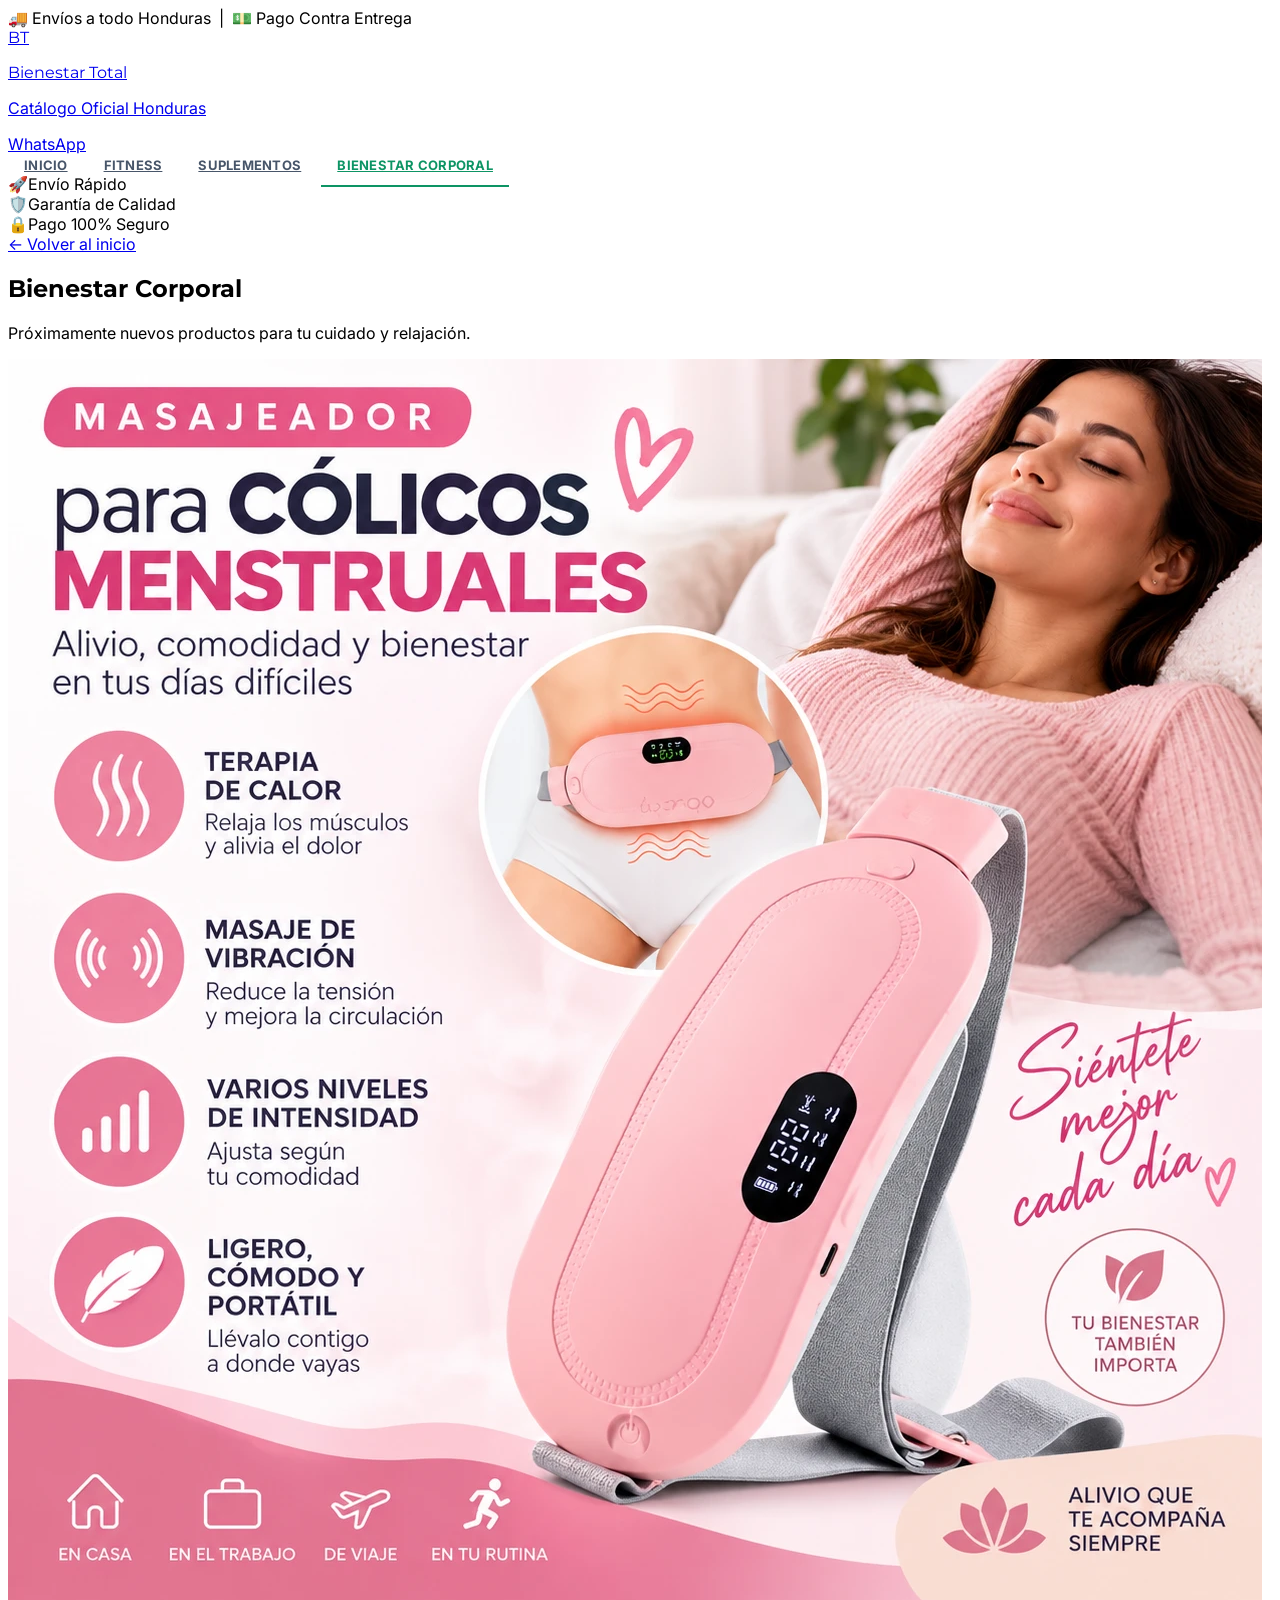
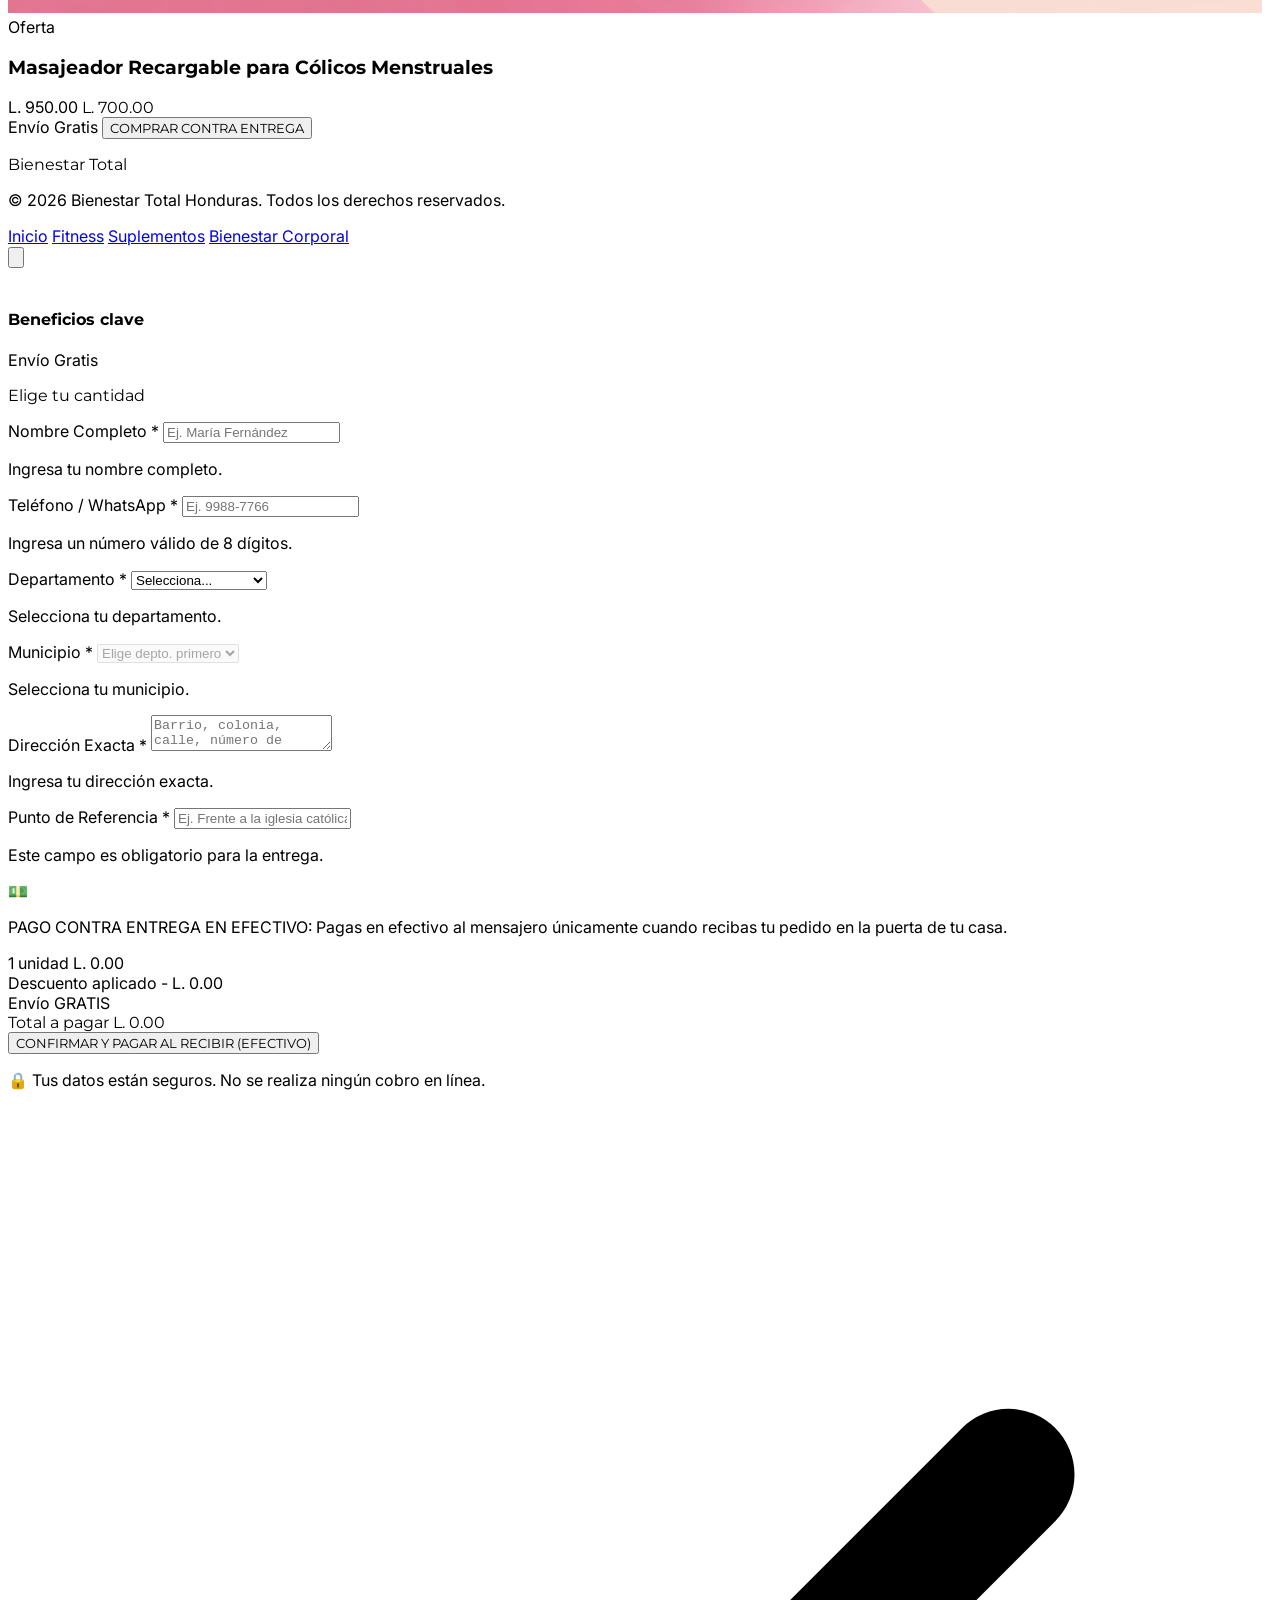
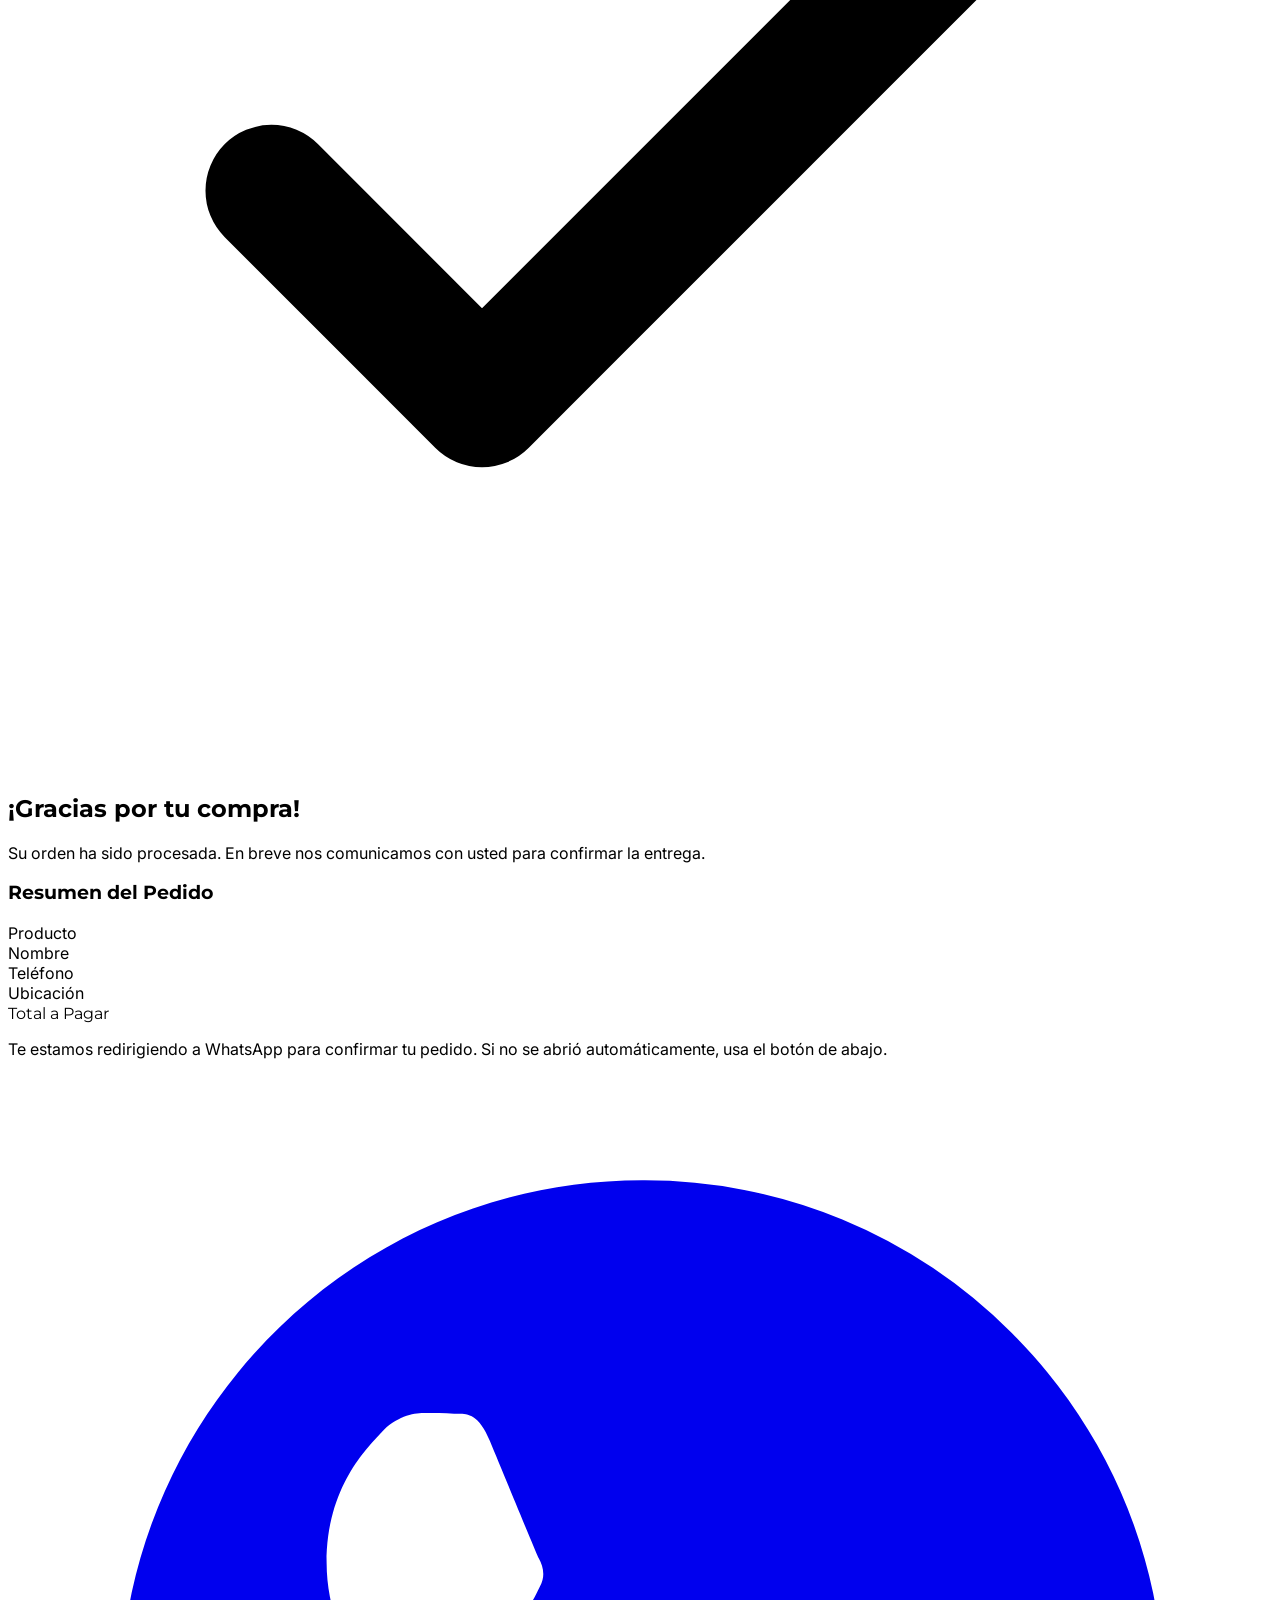
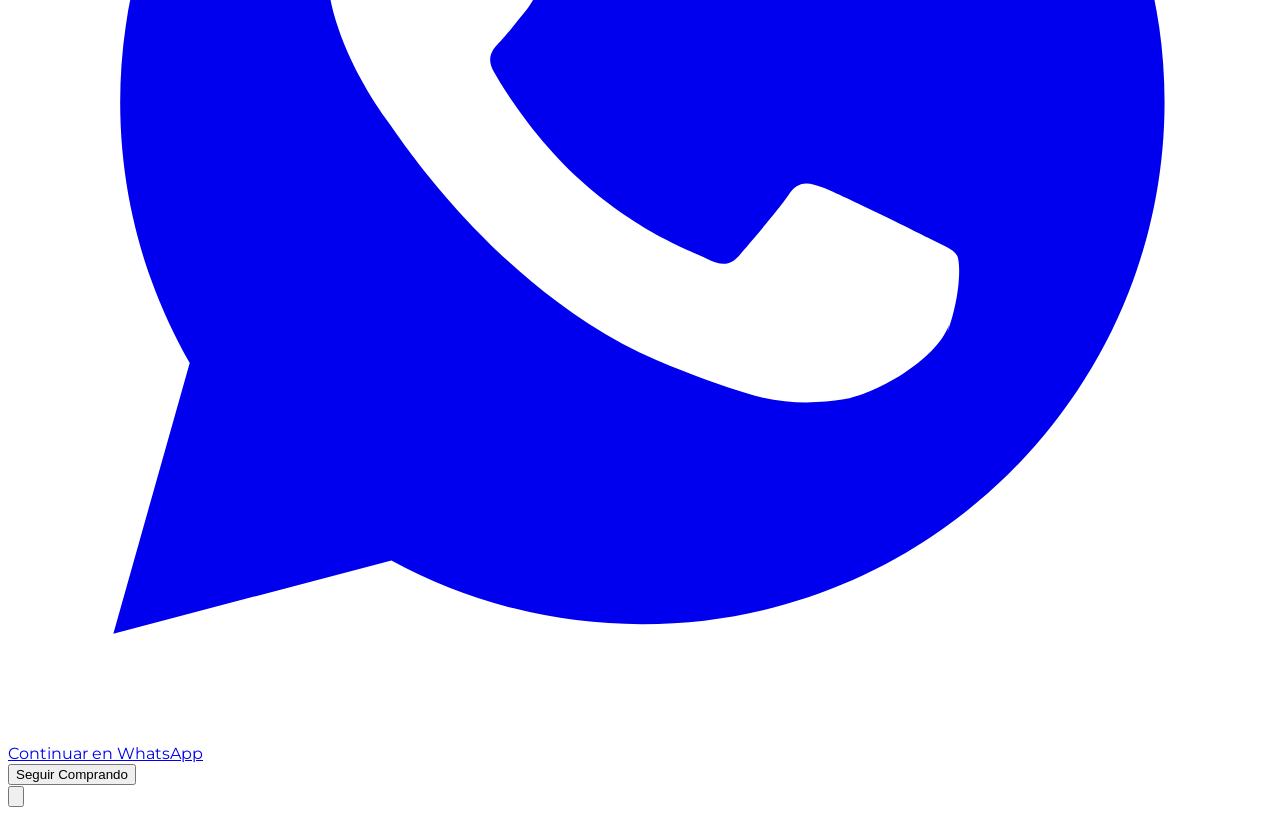
==== bienestar-corporal.html @ 332eb169 "Simplificar descuento por cantidad: quitar nivel de 3 unidades Ahora solo hay 2 niveles: 1 unidad a " ====
<!DOCTYPE html>
<html lang="es" class="scroll-smooth">
<head>
<meta charset="UTF-8">
<meta name="viewport" content="width=device-width, initial-scale=1.0">
<title>Bienestar Corporal — Bienestar Total | Pago Contra Entrega Honduras</title>
<meta name="description" content="Productos de bienestar corporal, próximamente disponibles con envío a todo Honduras y pago contra entrega.">

<link rel="preconnect" href="https://fonts.googleapis.com">
<link rel="preconnect" href="https://fonts.gstatic.com" crossorigin>
<link href="https://fonts.googleapis.com/css2?family=Inter:wght@400;500;600;700;800&family=Montserrat:wght@700;800;900&display=swap" rel="stylesheet">

<script src="https://cdn.tailwindcss.com"></script>
<script src="assets/tailwind-config.js"></script>
<link rel="stylesheet" href="assets/styles.css">
</head>
<body class="bg-slate-50 text-dark antialiased">

<!-- CINTA SUPERIOR PROMOCIONAL -->
<div class="bg-dark text-white text-center text-[11px] sm:text-sm font-semibold py-2 px-3 tracking-wide">
  🚚 Envíos a todo Honduras &nbsp;|&nbsp; 💵 Pago Contra Entrega
</div>

<!-- HEADER -->
<header class="sticky top-0 z-30 bg-white/95 backdrop-blur border-b border-slate-200 shadow-sm">
  <div class="max-w-7xl mx-auto px-4 sm:px-6 py-3 flex items-center justify-between gap-3">
    <a href="/" class="flex items-center gap-2.5">
      <div class="w-11 h-11 rounded-xl bg-primary flex items-center justify-center text-white font-heading font-black text-lg shrink-0">
        BT
      </div>
      <div class="leading-tight">
        <p class="font-heading font-extrabold text-lg sm:text-xl text-dark">Bienestar Total</p>
        <p class="text-[10px] sm:text-xs text-primary font-semibold uppercase tracking-widest">Catálogo Oficial Honduras</p>
      </div>
    </a>
    <a href="https://wa.me/50487353593?text=Hola%2C%20quiero%20informaci%C3%B3n%20de%20sus%20productos" target="_blank" rel="noopener"
      class="hidden sm:inline-flex items-center gap-2 bg-primary hover:bg-primary-dark text-white font-bold text-sm px-5 py-2.5 rounded-full transition-colors">
      WhatsApp
    </a>
  </div>

  <!-- BARRA DE CATEGORIAS -->
  <nav class="border-t border-slate-100 bg-white">
    <div class="max-w-7xl mx-auto px-2 sm:px-6 flex items-center justify-center gap-1 overflow-x-auto">
      <a href="/" class="category-nav-link">Inicio</a>
      <a href="/fitness" class="category-nav-link">Fitness</a>
      <a href="/suplementos" class="category-nav-link">Suplementos</a>
      <a href="/bienestar-corporal" class="category-nav-link active">Bienestar Corporal</a>
    </div>
  </nav>

  <!-- BARRA DE CONFIANZA -->
  <div class="border-t border-slate-100 bg-slate-50">
    <div class="max-w-7xl mx-auto px-4 sm:px-6 py-2.5 grid grid-cols-3 gap-2 text-center">
      <div class="flex flex-col sm:flex-row items-center justify-center gap-1 sm:gap-2 text-[10px] sm:text-xs font-semibold text-slate-600">
        <span class="text-base">🚀</span><span>Envío Rápido</span>
      </div>
      <div class="flex flex-col sm:flex-row items-center justify-center gap-1 sm:gap-2 text-[10px] sm:text-xs font-semibold text-slate-600 border-x border-slate-200">
        <span class="text-base">🛡️</span><span>Garantía de Calidad</span>
      </div>
      <div class="flex flex-col sm:flex-row items-center justify-center gap-1 sm:gap-2 text-[10px] sm:text-xs font-semibold text-slate-600">
        <span class="text-base">🔒</span><span>Pago 100% Seguro</span>
      </div>
    </div>
  </div>
</header>

<main>
  <!-- ENCABEZADO DE CATEGORIA -->
  <section class="bg-gradient-to-b from-primary/10 to-slate-50 px-4 sm:px-6 py-10 sm:py-14 text-center">
    <a href="/" class="inline-flex items-center gap-1 text-xs font-semibold text-slate-500 hover:text-primary mb-4">← Volver al inicio</a>
    <h1 class="font-heading font-black text-2xl sm:text-4xl text-dark mb-3 leading-tight uppercase tracking-wide">Bienestar Corporal</h1>
    <p class="text-slate-600 text-sm sm:text-base max-w-xl mx-auto">
      Próximamente nuevos productos para tu cuidado y relajación.
    </p>
  </section>

  <!-- CATALOGO -->
  <section class="max-w-7xl mx-auto px-4 sm:px-6 py-10 sm:py-14">
    <div id="product-grid" class="grid grid-cols-1 sm:grid-cols-2 lg:grid-cols-4 gap-5 sm:gap-6"></div>
  </section>
</main>

<!-- FOOTER -->
<footer class="bg-dark text-slate-300 py-10 px-4 sm:px-6">
  <div class="max-w-7xl mx-auto flex flex-col items-center gap-6 text-center">
    <div>
      <p class="font-heading font-extrabold text-white text-lg mb-1">Bienestar Total</p>
      <p class="text-xs text-slate-400">© 2026 Bienestar Total Honduras. Todos los derechos reservados.</p>
    </div>
    <nav class="flex flex-wrap items-center justify-center gap-x-6 gap-y-2 text-xs font-semibold uppercase tracking-wide">
      <a href="/" class="hover:text-white transition-colors">Inicio</a>
      <a href="/fitness" class="hover:text-white transition-colors">Fitness</a>
      <a href="/suplementos" class="hover:text-white transition-colors">Suplementos</a>
      <a href="/bienestar-corporal" class="hover:text-white transition-colors">Bienestar Corporal</a>
    </nav>
  </div>
</footer>

<!-- ===================== MODAL DE COMPRA ===================== -->
<div id="modal-overlay" class="modal-overlay hidden fixed inset-0 z-50 bg-black/60 backdrop-blur-sm opacity-0 flex items-start sm:items-center justify-center p-0 sm:p-4 overflow-y-auto">
  <div id="modal-panel" class="modal-panel opacity-0 translate-y-6 sm:scale-95 bg-white w-full sm:max-w-3xl sm:rounded-2xl shadow-2xl relative my-0 sm:my-8 max-h-none sm:max-h-[92vh] flex flex-col overflow-hidden">

    <!-- close -->
    <button id="modal-close-btn" class="absolute top-3 right-3 z-10 w-9 h-9 rounded-full bg-white/90 shadow flex items-center justify-center text-slate-500 hover:text-dark hover:bg-slate-100">
      <svg xmlns="http://www.w3.org/2000/svg" class="w-5 h-5" fill="none" viewBox="0 0 24 24" stroke="currentColor" stroke-width="2.5"><path stroke-linecap="round" stroke-linejoin="round" d="M6 18L18 6M6 6l12 12" /></svg>
    </button>

    <div class="overflow-y-auto">

      <!-- ============ VISTA: FORMULARIO DE COMPRA ============ -->
      <div id="view-purchase">
        <div class="grid grid-cols-1 md:grid-cols-2">
          <!-- Galeria -->
          <div class="bg-slate-100 p-5 sm:p-6">
            <div class="relative rounded-xl overflow-hidden bg-white aspect-square mb-3">
              <img id="modal-main-img" src="" alt="" class="w-full h-full object-cover cursor-zoom-in" onclick="openLightbox(currentProduct.imagen, currentProduct.title)">
              <span id="modal-badge" class="absolute top-3 left-3 bg-accent text-white text-[11px] font-bold px-3 py-1 rounded-full uppercase tracking-wide"></span>
            </div>
            <!-- Beneficios -->
            <div class="mt-5">
              <h4 class="font-heading font-bold text-sm text-dark mb-2">Beneficios clave</h4>
              <ul id="modal-benefits" class="space-y-2"></ul>
            </div>
          </div>

          <!-- Formulario -->
          <div class="p-5 sm:p-6">
            <h2 id="modal-title" class="font-heading font-extrabold text-xl text-dark mb-1"></h2>
            <p id="modal-description" class="text-slate-500 text-sm mb-3"></p>
            <div class="flex items-baseline gap-2 mb-4">
              <span id="modal-original-price" class="text-slate-400 line-through text-sm"></span>
              <span id="modal-unit-price" class="text-primary font-heading font-extrabold text-2xl"></span>
              <span class="bg-primary/10 text-primary text-[10px] font-bold px-2 py-0.5 rounded-full uppercase">Envío Gratis</span>
            </div>

            <!-- Selector de cantidad -->
            <p class="font-heading font-bold text-sm text-dark mb-2">Elige tu cantidad</p>
            <div id="qty-selector" class="grid grid-cols-2 gap-2 mb-6"></div>

            <form id="order-form" novalidate class="space-y-4">
              <div>
                <label class="block text-xs font-bold text-slate-600 mb-1">Nombre Completo *</label>
                <input required type="text" id="field-name" placeholder="Ej. María Fernández"
                  class="w-full border border-slate-300 rounded-lg px-3 py-2.5 text-sm focus:outline-none focus:ring-2 focus:ring-primary/40 focus:border-primary">
                <p class="error-msg hidden text-[11px] text-red-500 mt-1">Ingresa tu nombre completo.</p>
              </div>

              <div>
                <label class="block text-xs font-bold text-slate-600 mb-1">Teléfono / WhatsApp *</label>
                <input required type="tel" id="field-phone" placeholder="Ej. 9988-7766" maxlength="9"
                  class="w-full border border-slate-300 rounded-lg px-3 py-2.5 text-sm focus:outline-none focus:ring-2 focus:ring-primary/40 focus:border-primary">
                <p id="phone-error" class="error-msg hidden text-[11px] text-red-500 mt-1">Ingresa un número válido de 8 dígitos.</p>
              </div>

              <div class="grid grid-cols-2 gap-3">
                <div>
                  <label class="block text-xs font-bold text-slate-600 mb-1">Departamento *</label>
                  <select required id="field-department" class="w-full border border-slate-300 rounded-lg px-3 py-2.5 text-sm bg-white focus:outline-none focus:ring-2 focus:ring-primary/40 focus:border-primary">
                    <option value="" disabled selected>Selecciona...</option>
                  </select>
                  <p class="error-msg hidden text-[11px] text-red-500 mt-1">Selecciona tu departamento.</p>
                </div>
                <div>
                  <label class="block text-xs font-bold text-slate-600 mb-1">Municipio *</label>
                  <select required id="field-municipality" disabled class="w-full border border-slate-300 rounded-lg px-3 py-2.5 text-sm bg-white disabled:bg-slate-100 focus:outline-none focus:ring-2 focus:ring-primary/40 focus:border-primary">
                    <option value="" disabled selected>Elige depto. primero</option>
                  </select>
                  <p class="error-msg hidden text-[11px] text-red-500 mt-1">Selecciona tu municipio.</p>
                </div>
              </div>

              <div>
                <label class="block text-xs font-bold text-slate-600 mb-1">Dirección Exacta *</label>
                <textarea required id="field-address" rows="2" placeholder="Barrio, colonia, calle, número de casa..."
                  class="w-full border border-slate-300 rounded-lg px-3 py-2.5 text-sm focus:outline-none focus:ring-2 focus:ring-primary/40 focus:border-primary resize-none"></textarea>
                <p class="error-msg hidden text-[11px] text-red-500 mt-1">Ingresa tu dirección exacta.</p>
              </div>

              <div>
                <label class="block text-xs font-bold text-slate-600 mb-1">Punto de Referencia *</label>
                <input required type="text" id="field-reference" placeholder="Ej. Frente a la iglesia católica, casa color celeste"
                  class="w-full border border-slate-300 rounded-lg px-3 py-2.5 text-sm focus:outline-none focus:ring-2 focus:ring-primary/40 focus:border-primary">
                <p class="error-msg hidden text-[11px] text-red-500 mt-1">Este campo es obligatorio para la entrega.</p>
              </div>

              <!-- Aviso destacado: Pago Contra Entrega en Efectivo -->
              <div class="bg-primary/10 border-2 border-primary rounded-xl p-4 flex items-start gap-3">
                <span class="text-2xl leading-none">💵</span>
                <p class="text-sm font-bold text-primary-dark leading-snug">
                  PAGO CONTRA ENTREGA EN EFECTIVO: Pagas en efectivo al mensajero únicamente cuando recibas tu pedido en la puerta de tu casa.
                </p>
              </div>

              <!-- Resumen de la orden -->
              <div class="bg-slate-50 border border-slate-200 rounded-xl p-4 space-y-1.5 text-sm">
                <div class="flex justify-between text-slate-600">
                  <span id="summary-qty-label">1 unidad</span>
                  <span id="summary-unit-total">L. 0.00</span>
                </div>
                <div id="summary-discount-row" class="hidden flex justify-between text-primary font-semibold">
                  <span>Descuento aplicado</span>
                  <span id="summary-discount">- L. 0.00</span>
                </div>
                <div class="flex justify-between text-slate-600">
                  <span>Envío</span>
                  <span class="text-primary font-bold">GRATIS</span>
                </div>
                <div class="flex justify-between font-heading font-extrabold text-base text-dark pt-2 border-t border-slate-200">
                  <span>Total a pagar</span>
                  <span id="summary-total" class="text-primary">L. 0.00</span>
                </div>
              </div>

              <button type="submit" id="submit-order-btn" class="pulse-cta w-full bg-accent hover:bg-orange-600 text-white font-heading font-extrabold text-sm sm:text-base py-4 rounded-xl transition-colors shadow-lg shadow-accent/30 flex items-center justify-center gap-2">
                <span>CONFIRMAR Y PAGAR AL RECIBIR (EFECTIVO)</span>
              </button>
              <p class="text-center text-[11px] text-slate-400">🔒 Tus datos están seguros. No se realiza ningún cobro en línea.</p>
            </form>
          </div>
        </div>
      </div>

      <!-- ============ VISTA: CONFIRMACION / EXITO ============ -->
      <div id="view-success" class="hidden p-6 sm:p-10 text-center">
        <div class="w-20 h-20 rounded-full bg-primary/10 text-primary flex items-center justify-center mx-auto mb-5">
          <svg xmlns="http://www.w3.org/2000/svg" class="w-11 h-11" fill="none" viewBox="0 0 24 24" stroke="currentColor" stroke-width="2.5"><path stroke-linecap="round" stroke-linejoin="round" d="M5 13l4 4L19 7" /></svg>
        </div>
        <h2 class="font-heading font-extrabold text-2xl sm:text-3xl text-dark mb-2">¡Gracias por tu compra!</h2>
        <p class="text-slate-600 text-sm sm:text-base max-w-md mx-auto mb-6">
          Su orden ha sido procesada. En breve nos comunicamos con usted para confirmar la entrega.
        </p>

        <div class="bg-slate-50 border border-slate-200 rounded-2xl p-5 sm:p-6 max-w-sm mx-auto text-left space-y-3">
          <h3 class="font-heading font-bold text-sm text-dark uppercase tracking-wide mb-1">Resumen del Pedido</h3>
          <div class="flex justify-between text-sm">
            <span class="text-slate-500">Producto</span>
            <span id="success-product" class="font-semibold text-dark text-right"></span>
          </div>
          <div class="flex justify-between text-sm">
            <span class="text-slate-500">Nombre</span>
            <span id="success-name" class="font-semibold text-dark text-right"></span>
          </div>
          <div class="flex justify-between text-sm">
            <span class="text-slate-500">Teléfono</span>
            <span id="success-phone" class="font-semibold text-dark text-right"></span>
          </div>
          <div class="flex justify-between text-sm">
            <span class="text-slate-500">Ubicación</span>
            <span id="success-location" class="font-semibold text-dark text-right"></span>
          </div>
          <div class="flex justify-between text-base pt-2 border-t border-slate-200">
            <span class="font-heading font-bold text-dark">Total a Pagar</span>
            <span id="success-total" class="font-heading font-extrabold text-primary"></span>
          </div>
        </div>

        <p class="text-slate-500 text-xs mt-5">Te estamos redirigiendo a WhatsApp para confirmar tu pedido. Si no se abrió automáticamente, usa el botón de abajo.</p>

        <a id="whatsapp-redirect-link" href="#" target="_blank" rel="noopener"
           class="mt-3 inline-flex items-center justify-center gap-2 bg-[#25D366] hover:bg-[#1ebe5a] text-white font-heading font-bold text-sm px-8 py-3 rounded-full transition-colors">
          <svg xmlns="http://www.w3.org/2000/svg" viewBox="0 0 24 24" class="w-5 h-5" fill="currentColor"><path d="M12.04 2C6.58 2 2.13 6.45 2.13 11.91c0 1.75.46 3.45 1.32 4.95L2 22l5.28-1.39a9.9 9.9 0 0 0 4.76 1.21h.01c5.46 0 9.91-4.45 9.91-9.91 0-2.65-1.03-5.14-2.9-7.01A9.82 9.82 0 0 0 12.04 2zm5.83 14.13c-.25.7-1.45 1.34-2 1.42-.51.08-1.15.11-1.86-.12-.43-.13-.98-.32-1.69-.62-2.97-1.28-4.91-4.27-5.06-4.47-.15-.2-1.21-1.61-1.21-3.07 0-1.46.77-2.18 1.04-2.48.27-.3.6-.37.8-.37.2 0 .4 0 .58.01.19.01.44-.07.68.52.25.6.86 2.08.93 2.23.08.15.13.33.02.53-.1.2-.15.32-.3.5-.15.18-.31.4-.44.53-.15.15-.3.31-.13.6.17.3.77 1.27 1.65 2.06 1.14 1.02 2.1 1.33 2.39 1.48.29.15.46.13.63-.08.17-.2.72-.84.92-1.13.19-.29.39-.24.65-.14.27.1 1.7.8 1.99.95.29.15.49.22.56.34.07.13.07.75-.18 1.45z"/></svg>
          <span>Continuar en WhatsApp</span>
        </a>
        <br>

        <button id="success-close-btn" class="mt-3 text-slate-500 hover:text-dark font-semibold text-sm px-8 py-2 rounded-full transition-colors underline">
          Seguir Comprando
        </button>
      </div>

    </div>
  </div>
</div>

<!-- ===================== LIGHTBOX: IMAGEN AMPLIADA ===================== -->
<div id="lightbox-overlay" class="lightbox-overlay hidden fixed inset-0 z-[60] bg-black/90 opacity-0 flex items-center justify-center p-4 sm:p-8" onclick="closeLightbox()">
  <button id="lightbox-close-btn" class="absolute top-4 right-4 z-10 w-10 h-10 rounded-full bg-white/10 hover:bg-white/20 flex items-center justify-center text-white" onclick="closeLightbox()">
    <svg xmlns="http://www.w3.org/2000/svg" class="w-6 h-6" fill="none" viewBox="0 0 24 24" stroke="currentColor" stroke-width="2.5"><path stroke-linecap="round" stroke-linejoin="round" d="M6 18L18 6M6 6l12 12" /></svg>
  </button>
  <img id="lightbox-img" src="" alt="" class="max-w-full max-h-full object-contain rounded-lg" onclick="event.stopPropagation()">
</div>

<script src="assets/products.js"></script>
<script src="assets/catalog.js"></script>
<script>
  initCatalogPage("BIENESTAR CORPORAL");
</script>
</body>
</html>
---- assets/styles.css ----
body { font-family: 'Inter', sans-serif; }
.font-heading { font-family: 'Montserrat', sans-serif; }
::-webkit-scrollbar { width: 8px; }
::-webkit-scrollbar-track { background: #f1f5f9; }
::-webkit-scrollbar-thumb { background: #cbd5e1; border-radius: 4px; }

.modal-overlay, .lightbox-overlay {
  transition: opacity .25s ease;
}
.modal-panel {
  transition: transform .3s cubic-bezier(0.34, 1.56, 0.64, 1), opacity .25s ease;
}
.qty-card.selected {
  border-color: #0d9464;
  background-color: #ecfdf5;
  box-shadow: 0 0 0 2px #0d9464;
}
.card-hover { transition: all .3s ease; }
.card-hover:hover { transform: translateY(-6px); box-shadow: 0 20px 40px -10px rgba(0,0,0,.15); }

.pulse-cta {
  animation: pulseCta 2.2s infinite;
}
@keyframes pulseCta {
  0%, 100% { box-shadow: 0 0 0 0 rgba(249,115,22,.5); }
  50% { box-shadow: 0 0 0 10px rgba(249,115,22,0); }
}

input:invalid.touched, select:invalid.touched {
  border-color: #ef4444;
}

.category-nav-link {
  padding: 0.75rem 1rem;
  font-size: 0.8125rem;
  font-weight: 700;
  text-transform: uppercase;
  letter-spacing: 0.02em;
  color: #475569;
  border-bottom: 2px solid transparent;
  white-space: nowrap;
  transition: color .2s ease, border-color .2s ease;
}
.category-nav-link:hover {
  color: #0d9464;
}
.category-nav-link.active {
  color: #0d9464;
  border-bottom-color: #0d9464;
}
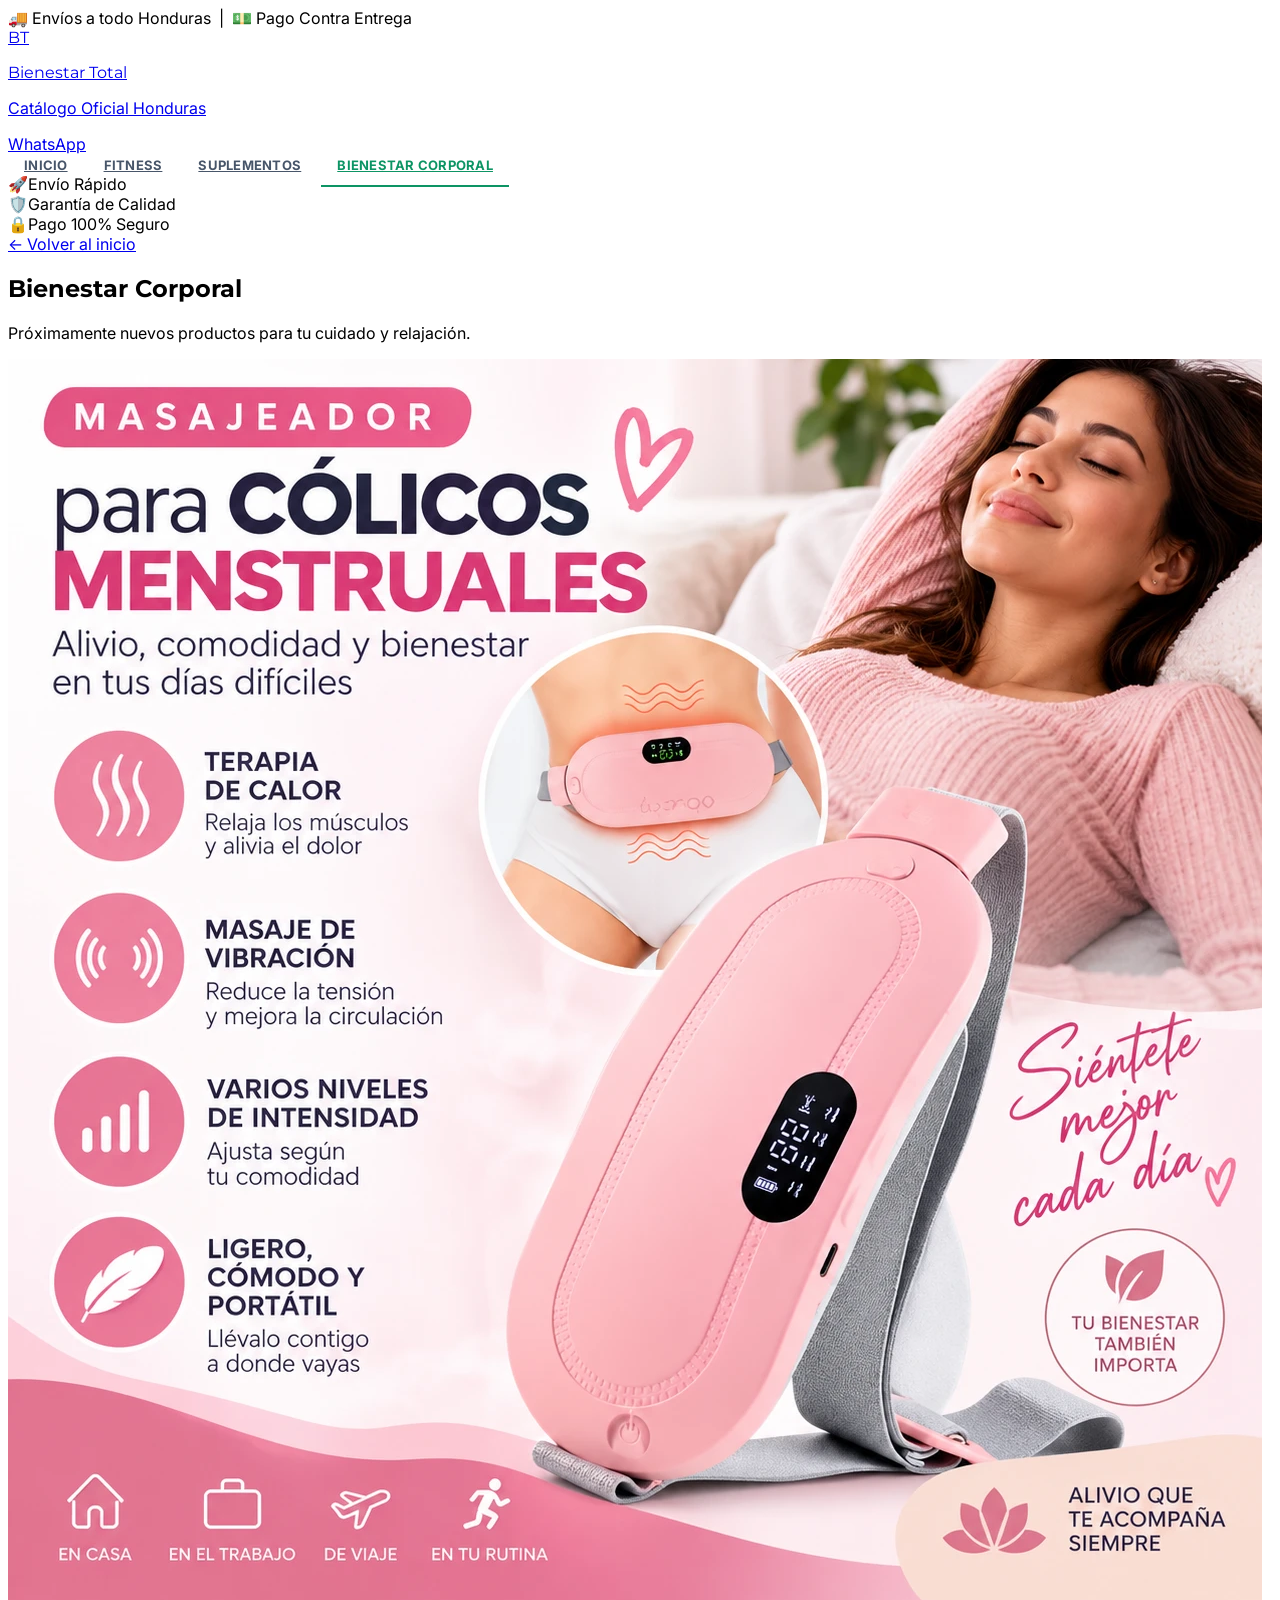
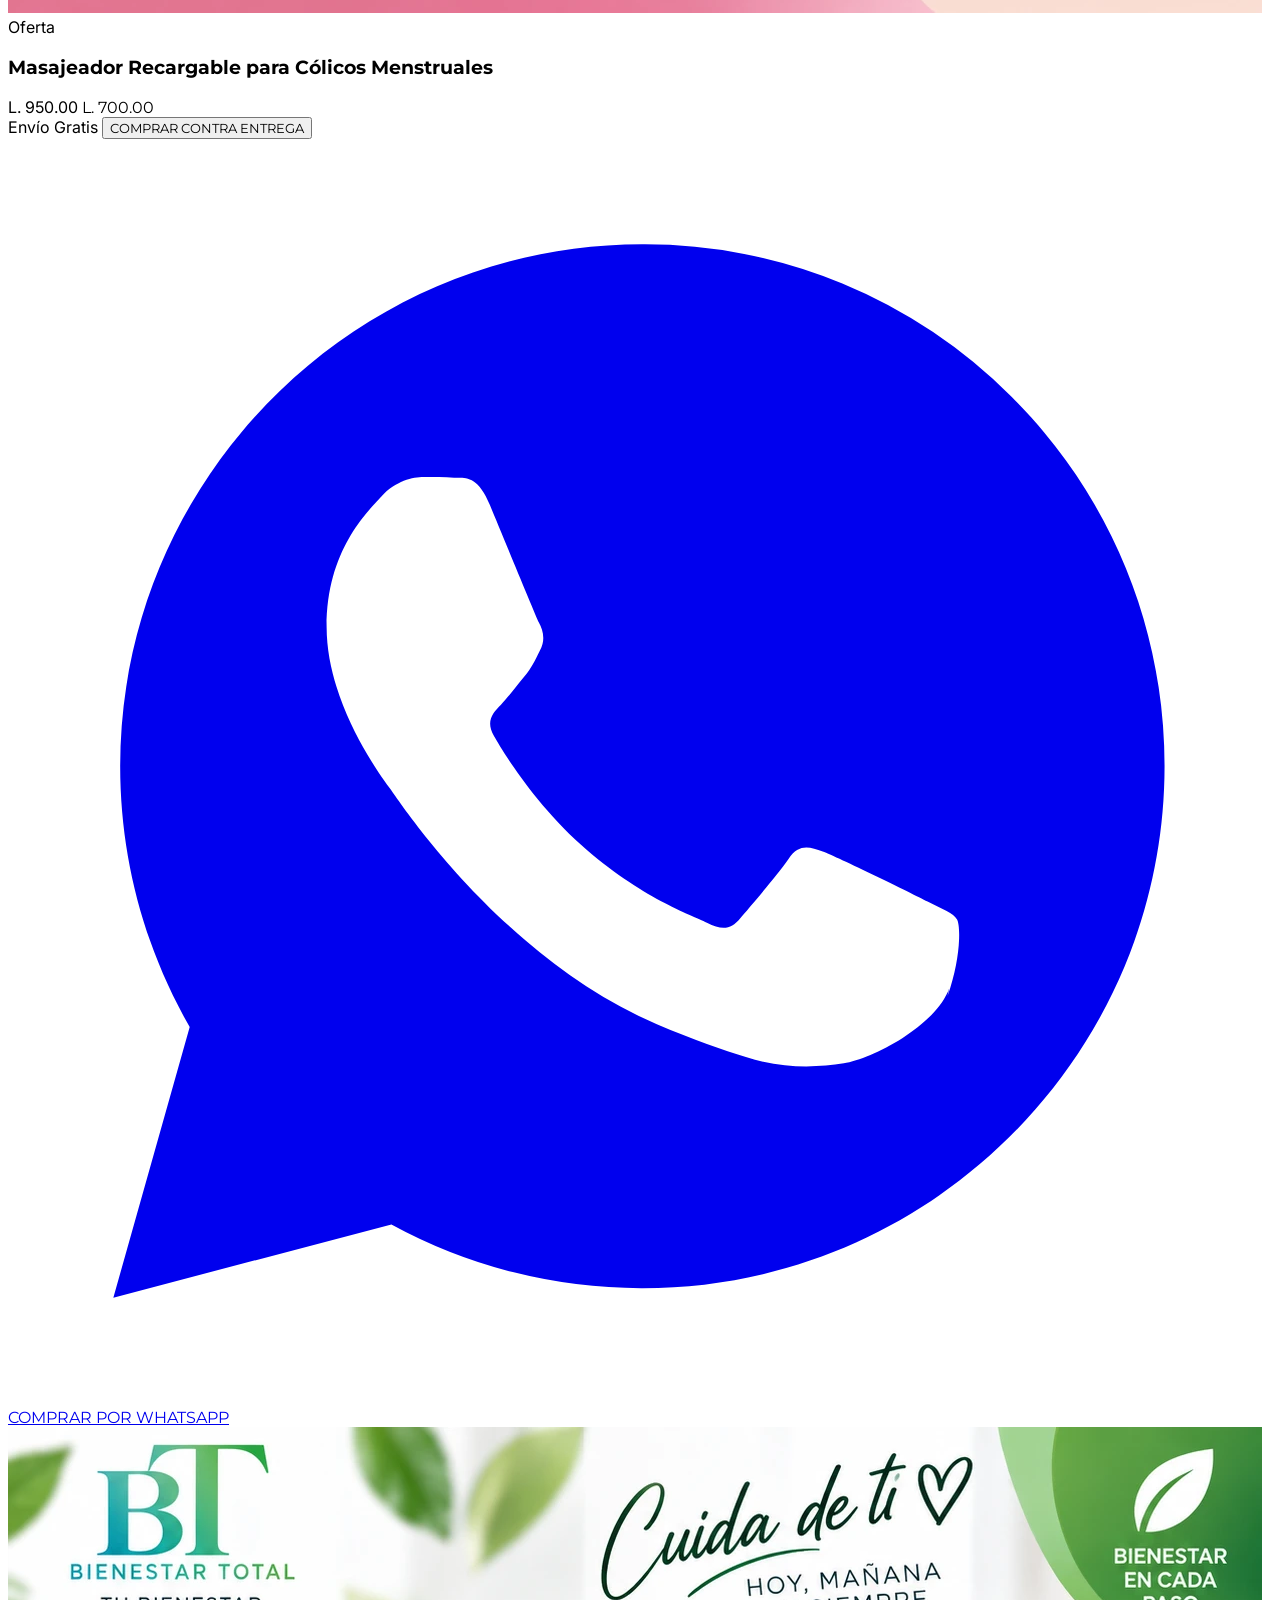
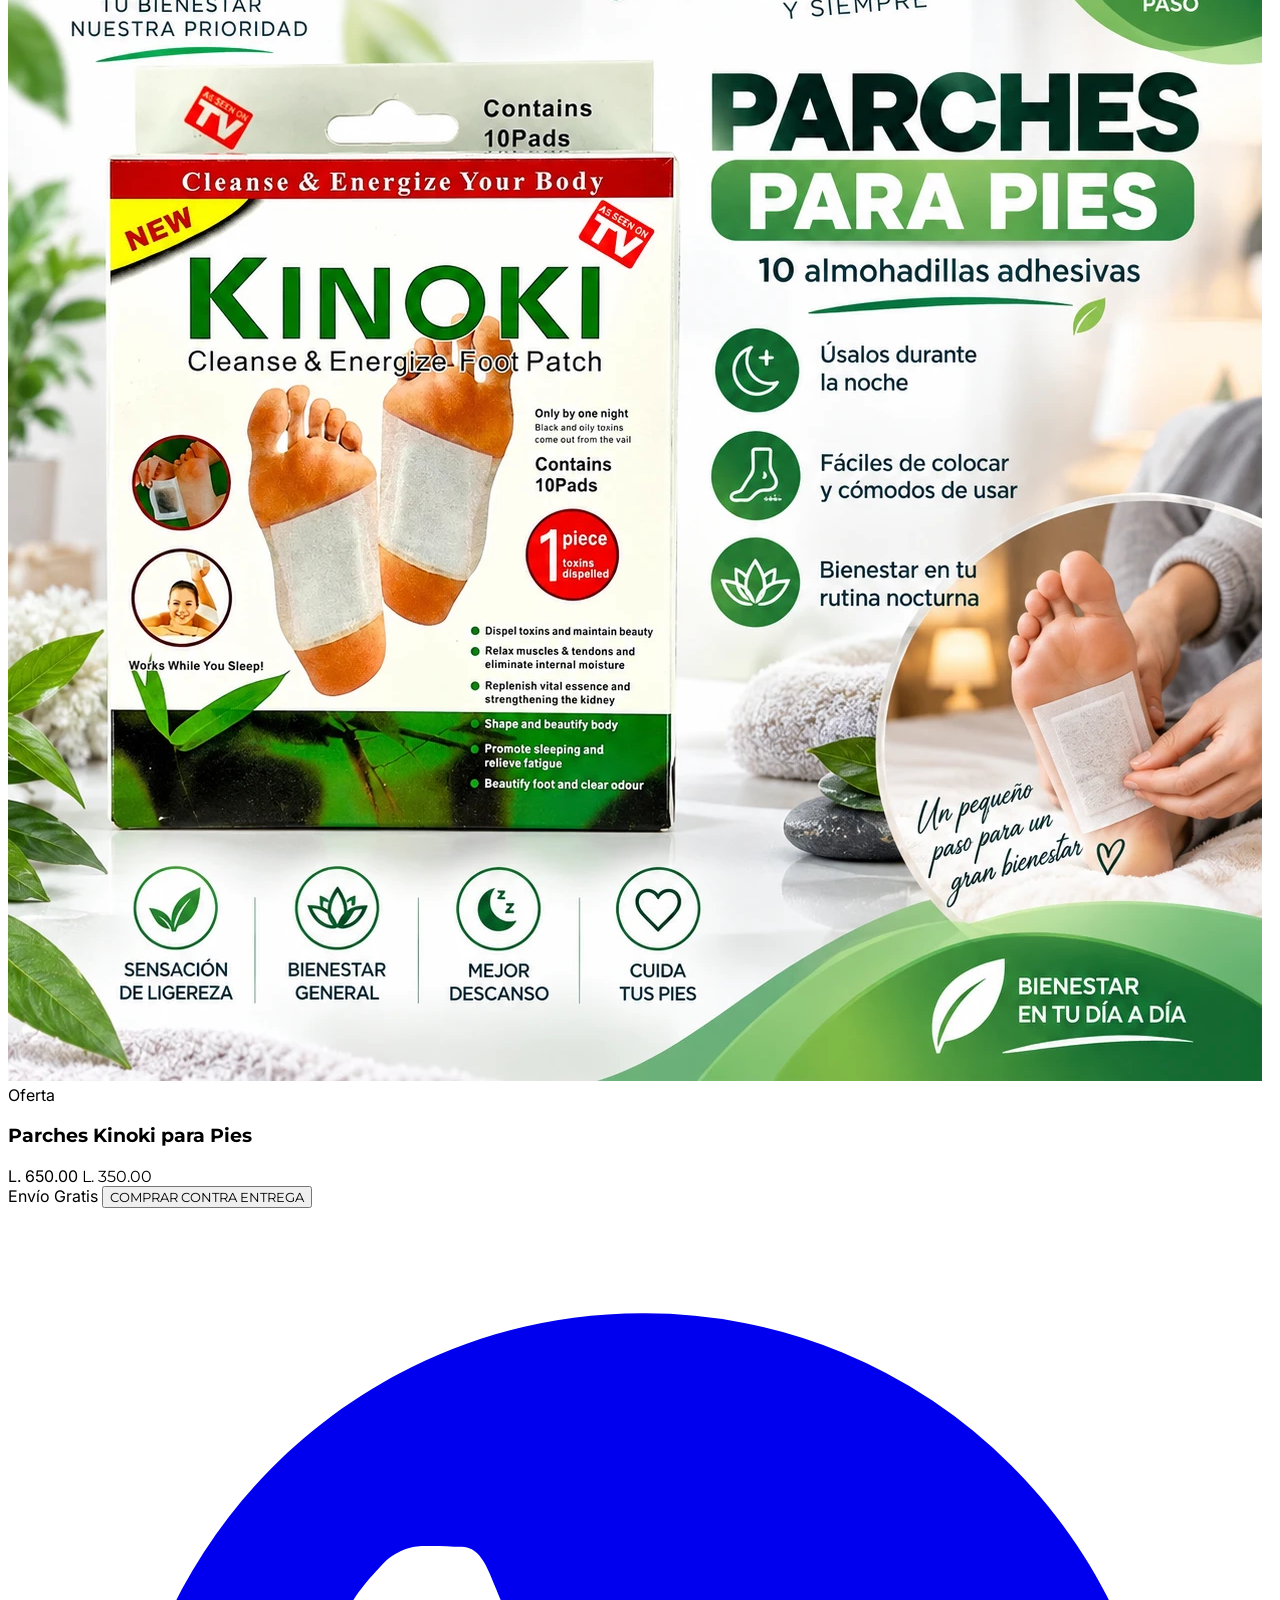
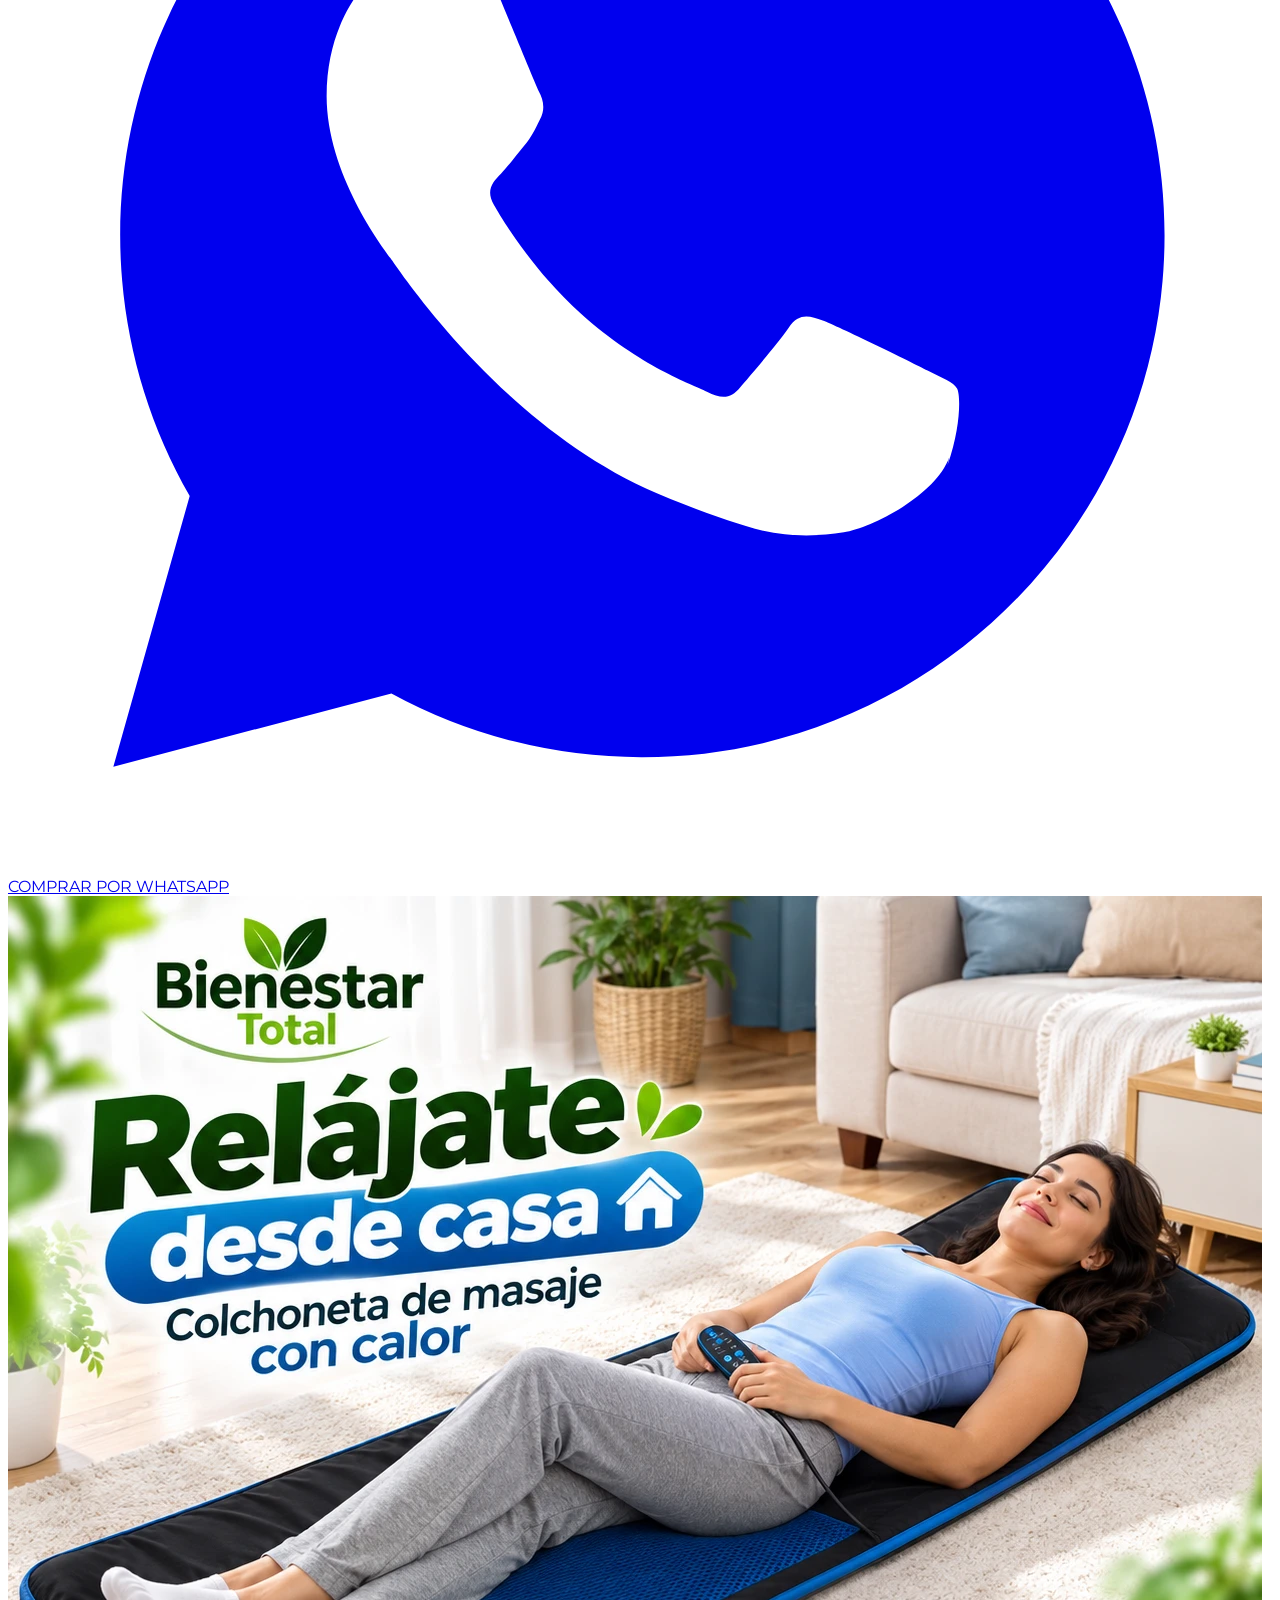
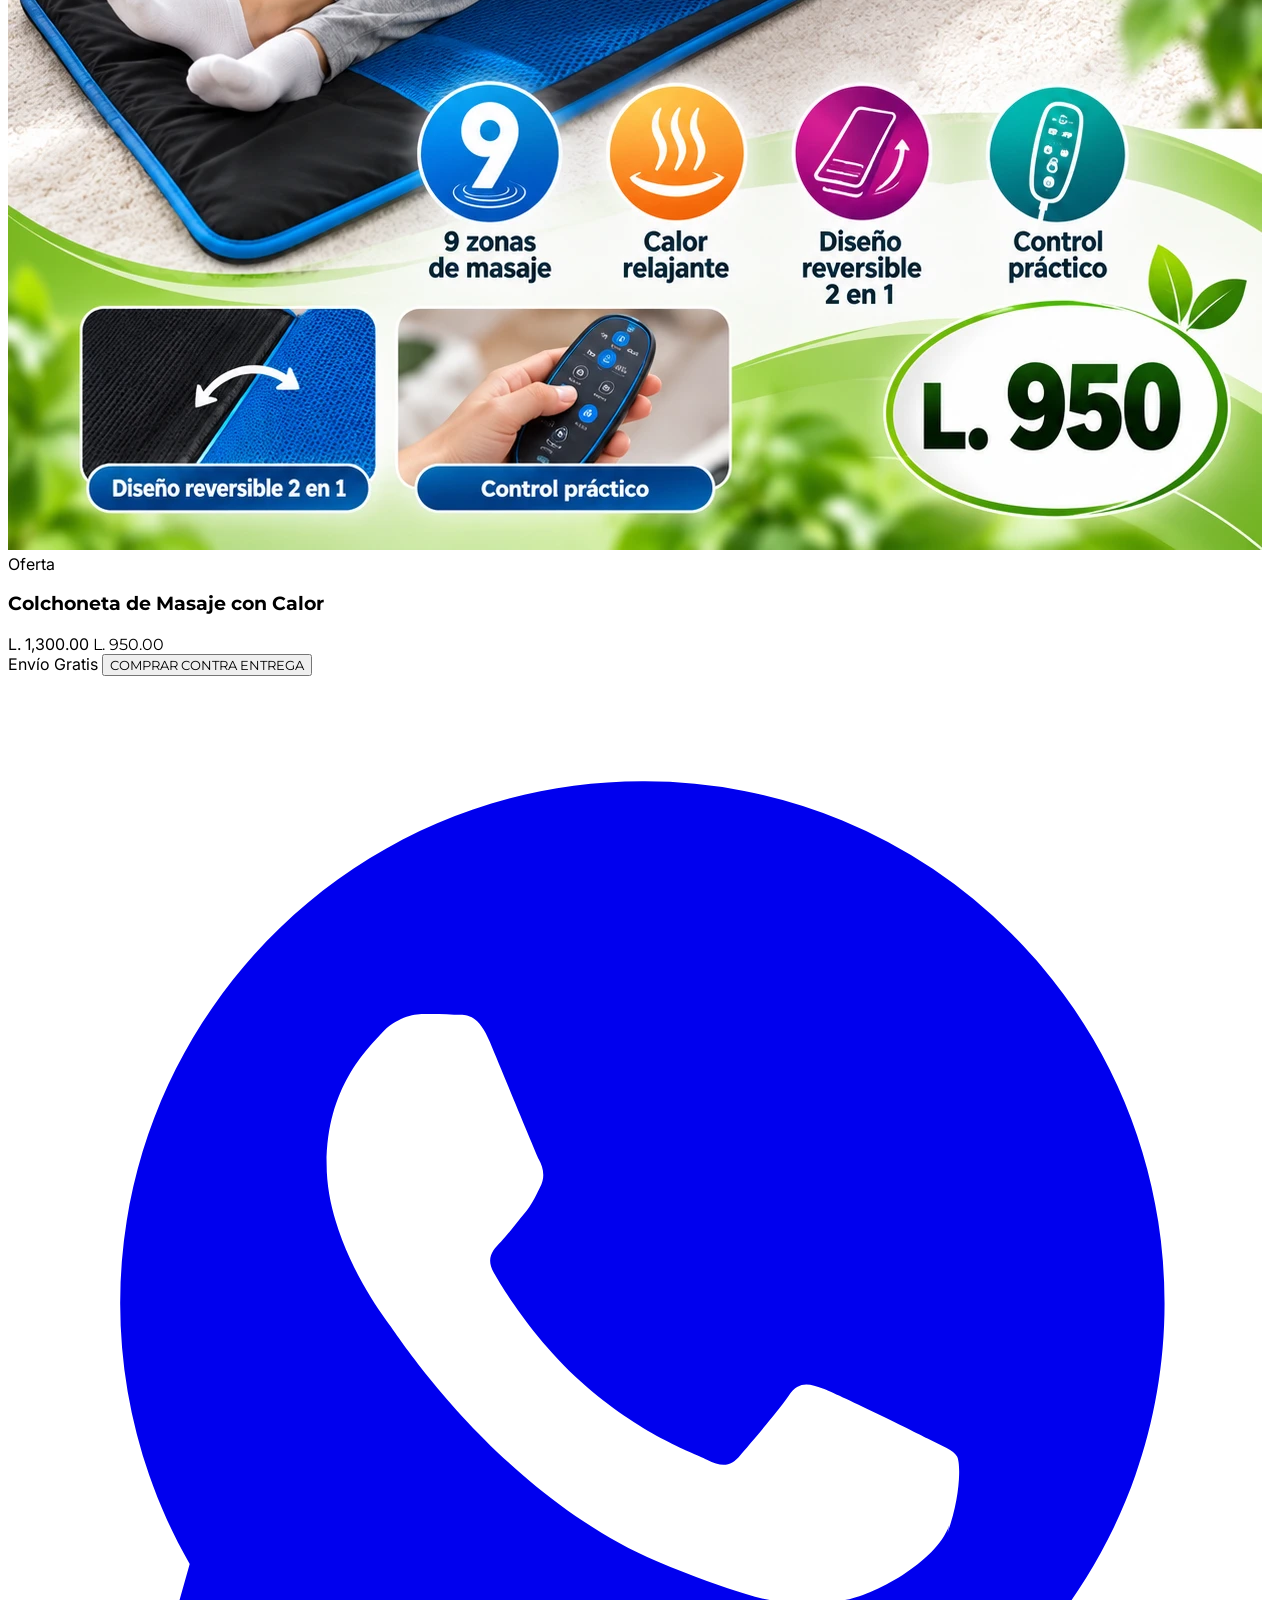
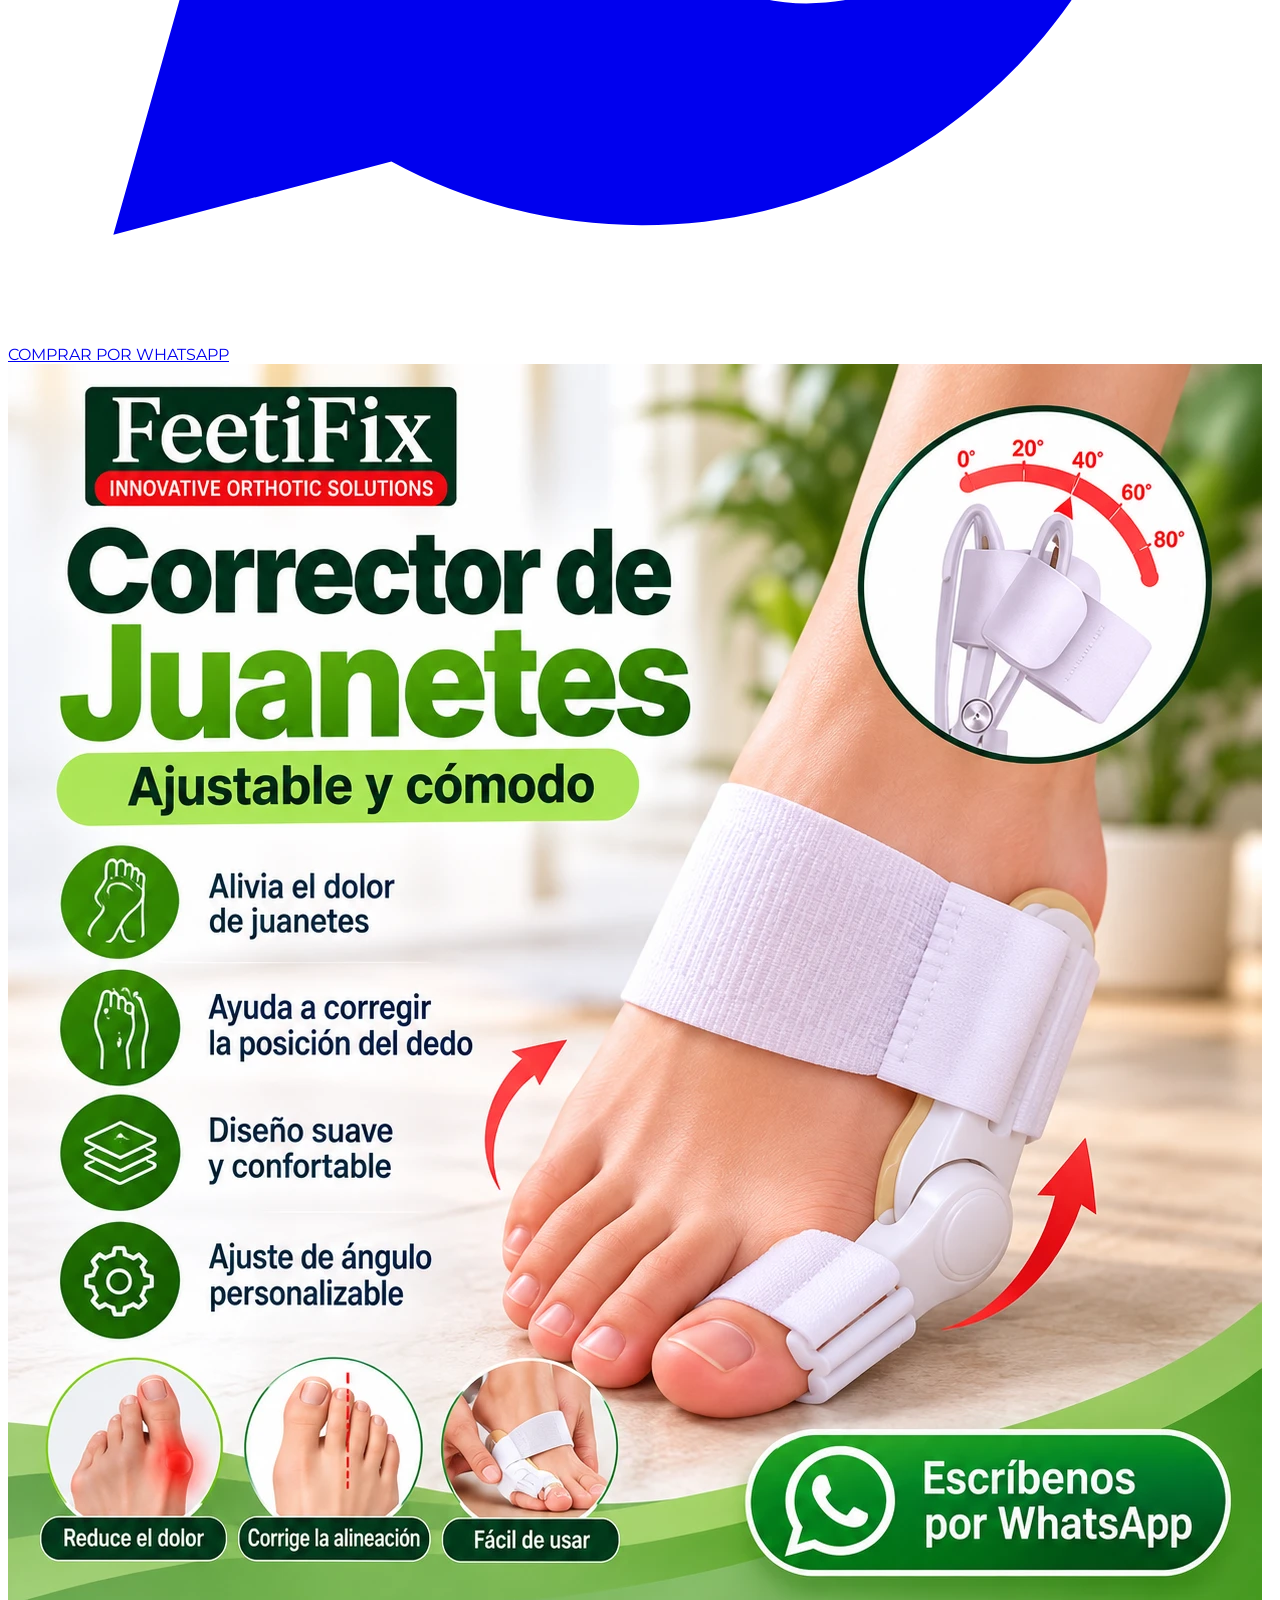
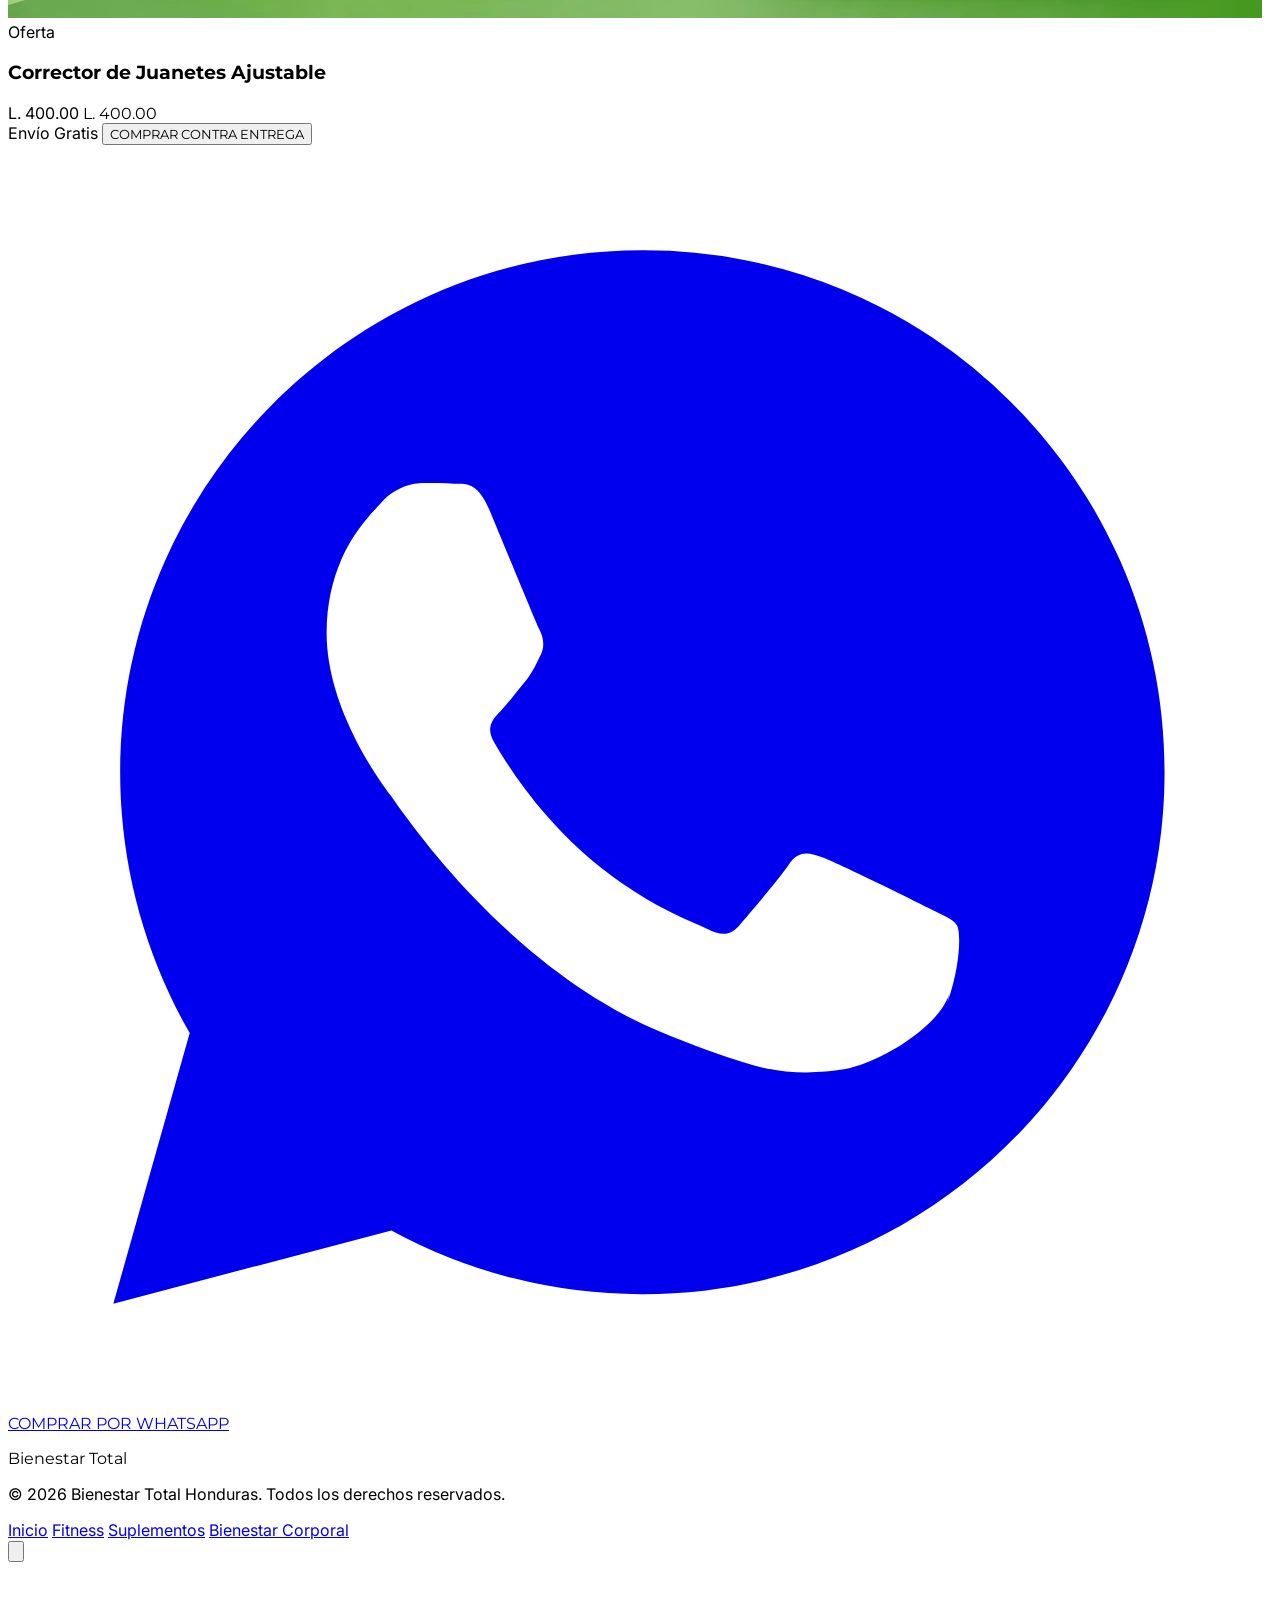
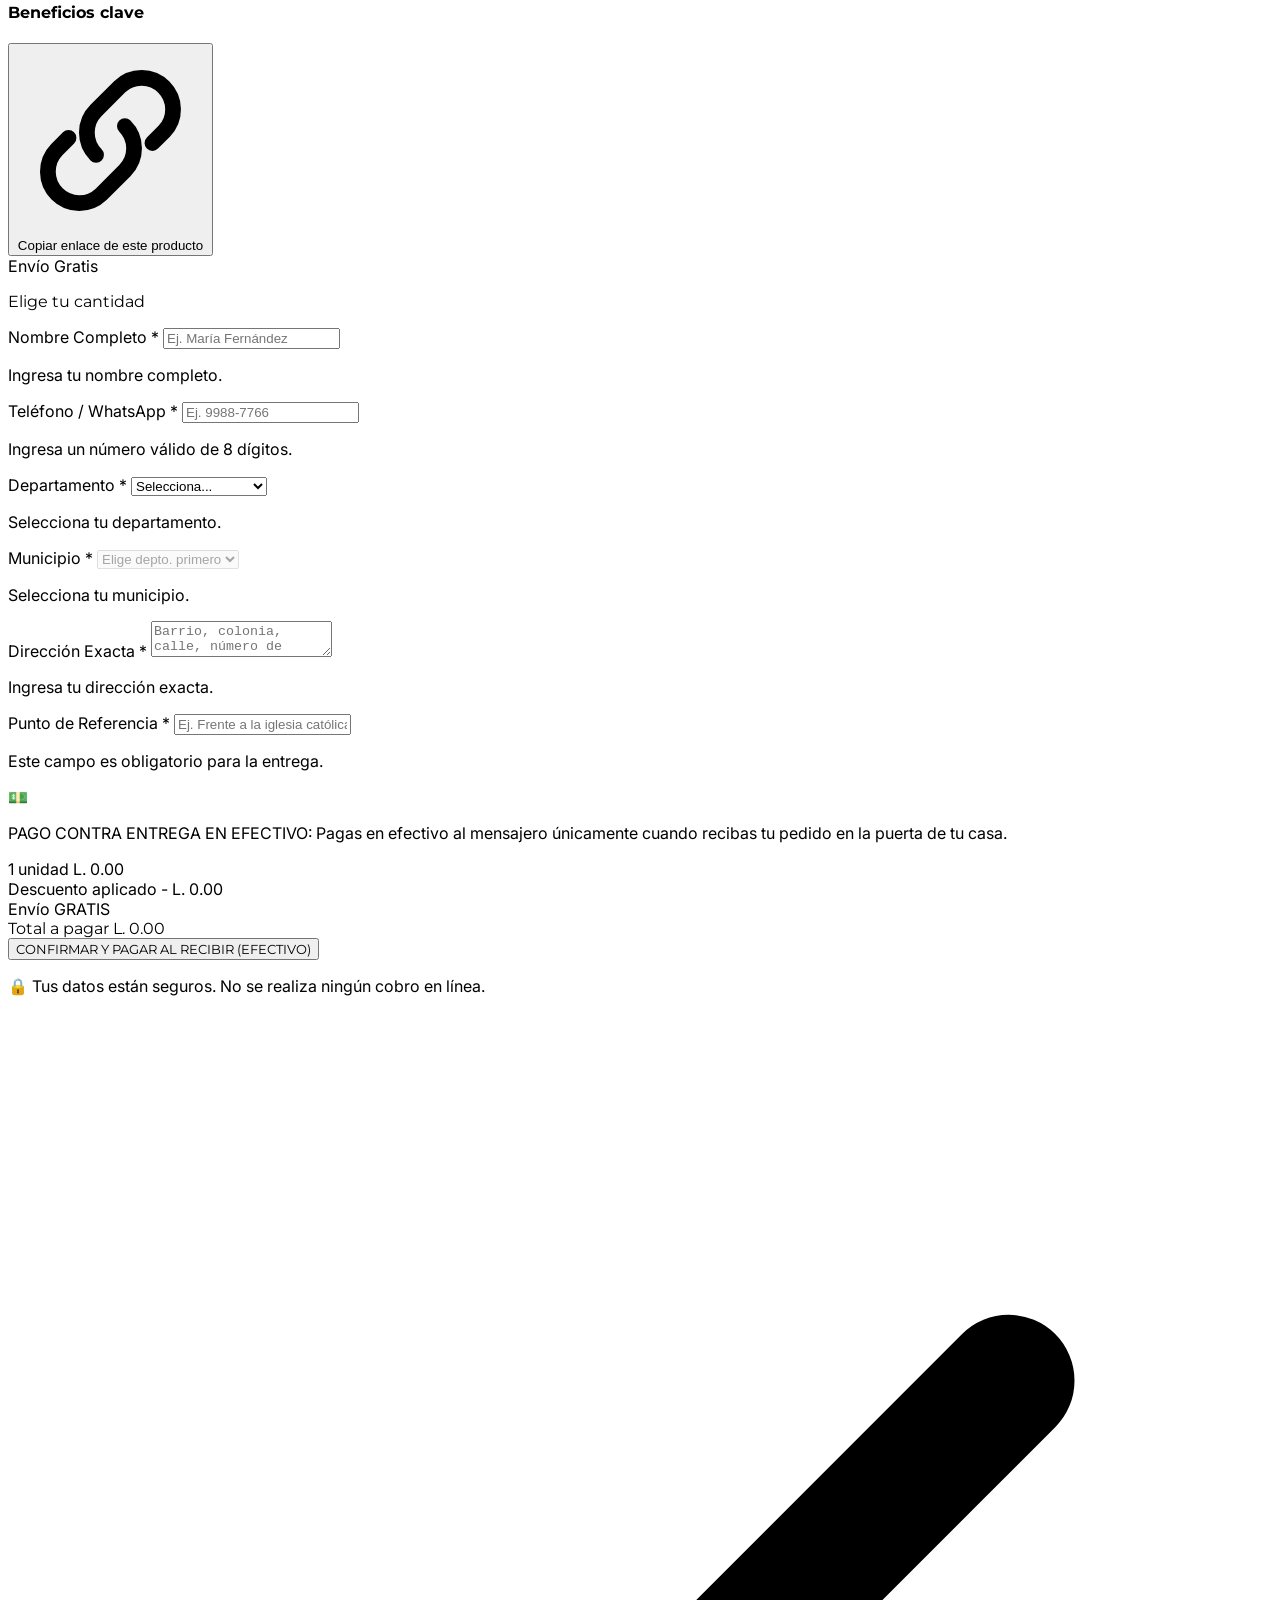
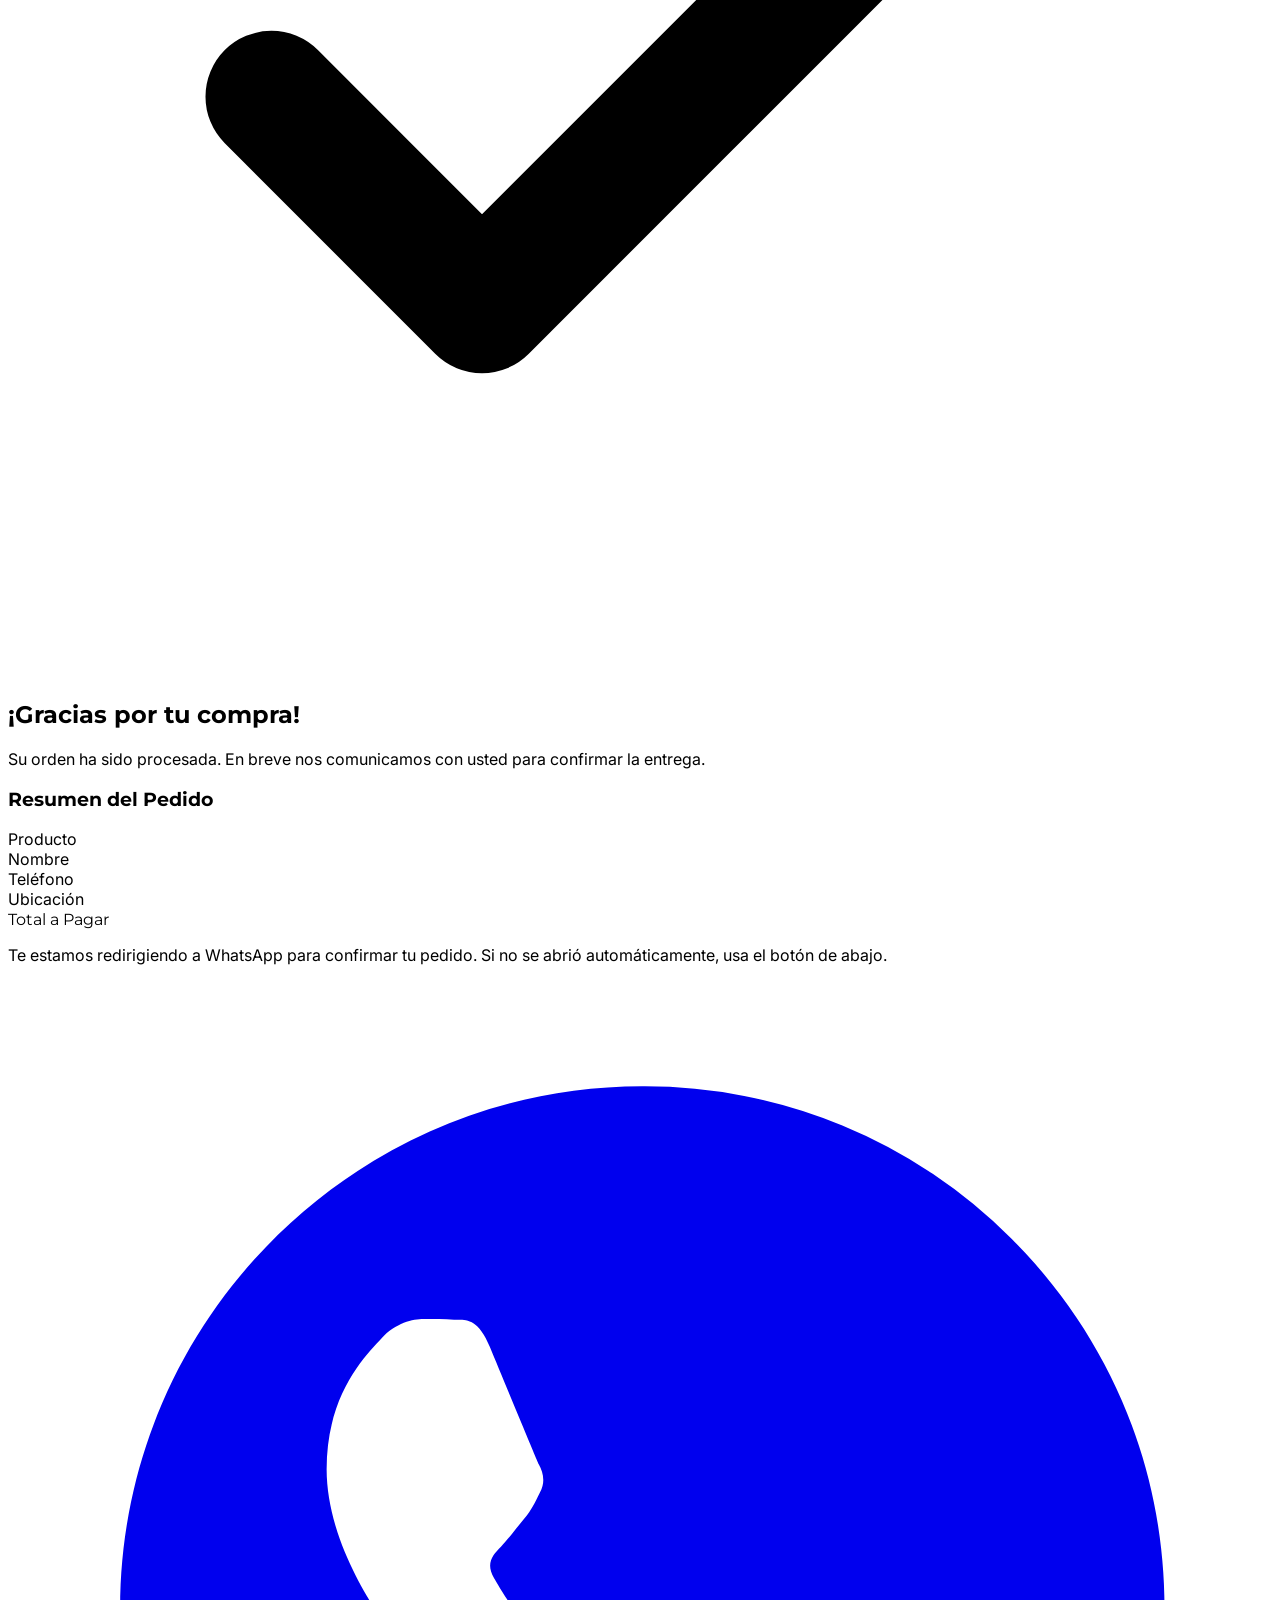
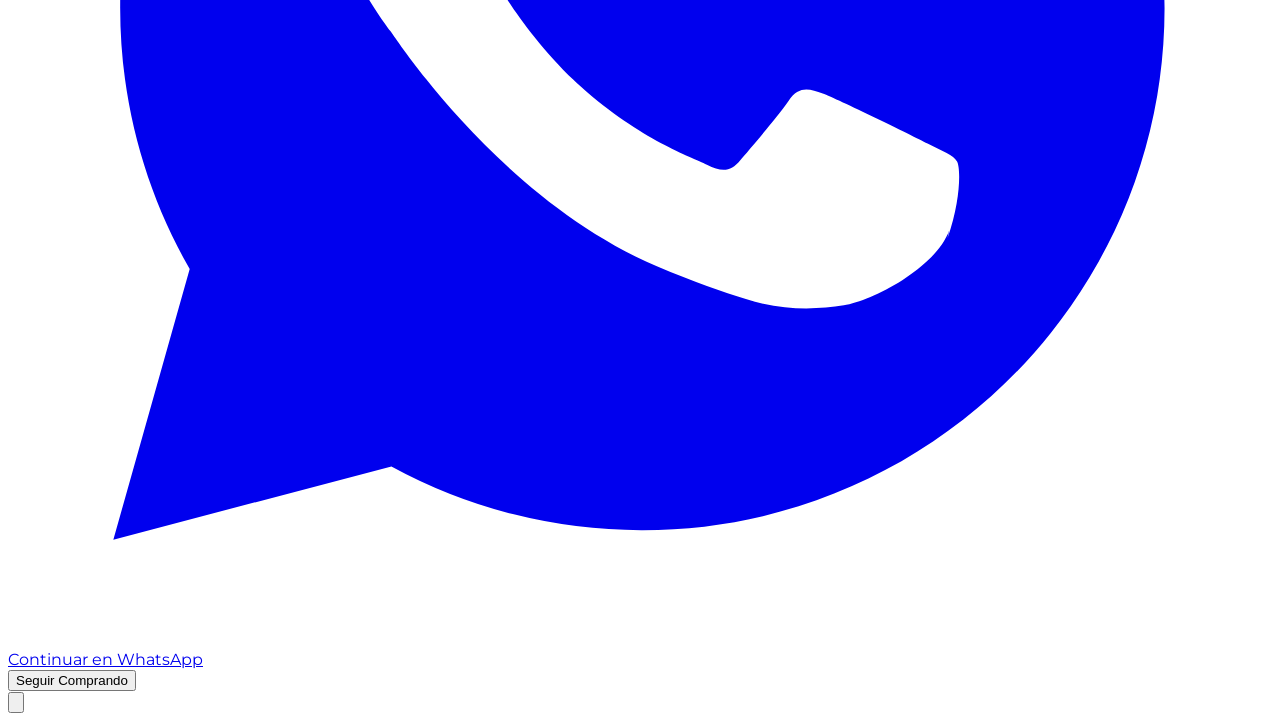
==== commit 8b137e69: "Agregar enlaces directos y compartibles por producto Cada producto ahora abre su formulario de compr" ====
--- a/bienestar-corporal.html
+++ b/bienestar-corporal.html
@@ -128,6 +128,11 @@
           <div class="p-5 sm:p-6">
             <h2 id="modal-title" class="font-heading font-extrabold text-xl text-dark mb-1"></h2>
             <p id="modal-description" class="text-slate-500 text-sm mb-3"></p>
+            <button type="button" id="copy-link-btn" onclick="copyProductLink()"
+              class="inline-flex items-center gap-1.5 text-[11px] font-bold text-primary hover:text-primary-dark mb-3">
+              <svg xmlns="http://www.w3.org/2000/svg" class="w-3.5 h-3.5" fill="none" viewBox="0 0 24 24" stroke="currentColor" stroke-width="2"><path stroke-linecap="round" stroke-linejoin="round" d="M13.828 10.172a4 4 0 010 5.656l-3 3a4 4 0 01-5.656-5.656l1.5-1.5M10.172 13.828a4 4 0 010-5.656l3-3a4 4 0 015.656 5.656l-1.5 1.5" /></svg>
+              <span id="copy-link-label">Copiar enlace de este producto</span>
+            </button>
             <div class="flex items-baseline gap-2 mb-4">
               <span id="modal-original-price" class="text-slate-400 line-through text-sm"></span>
               <span id="modal-unit-price" class="text-primary font-heading font-extrabold text-2xl"></span>
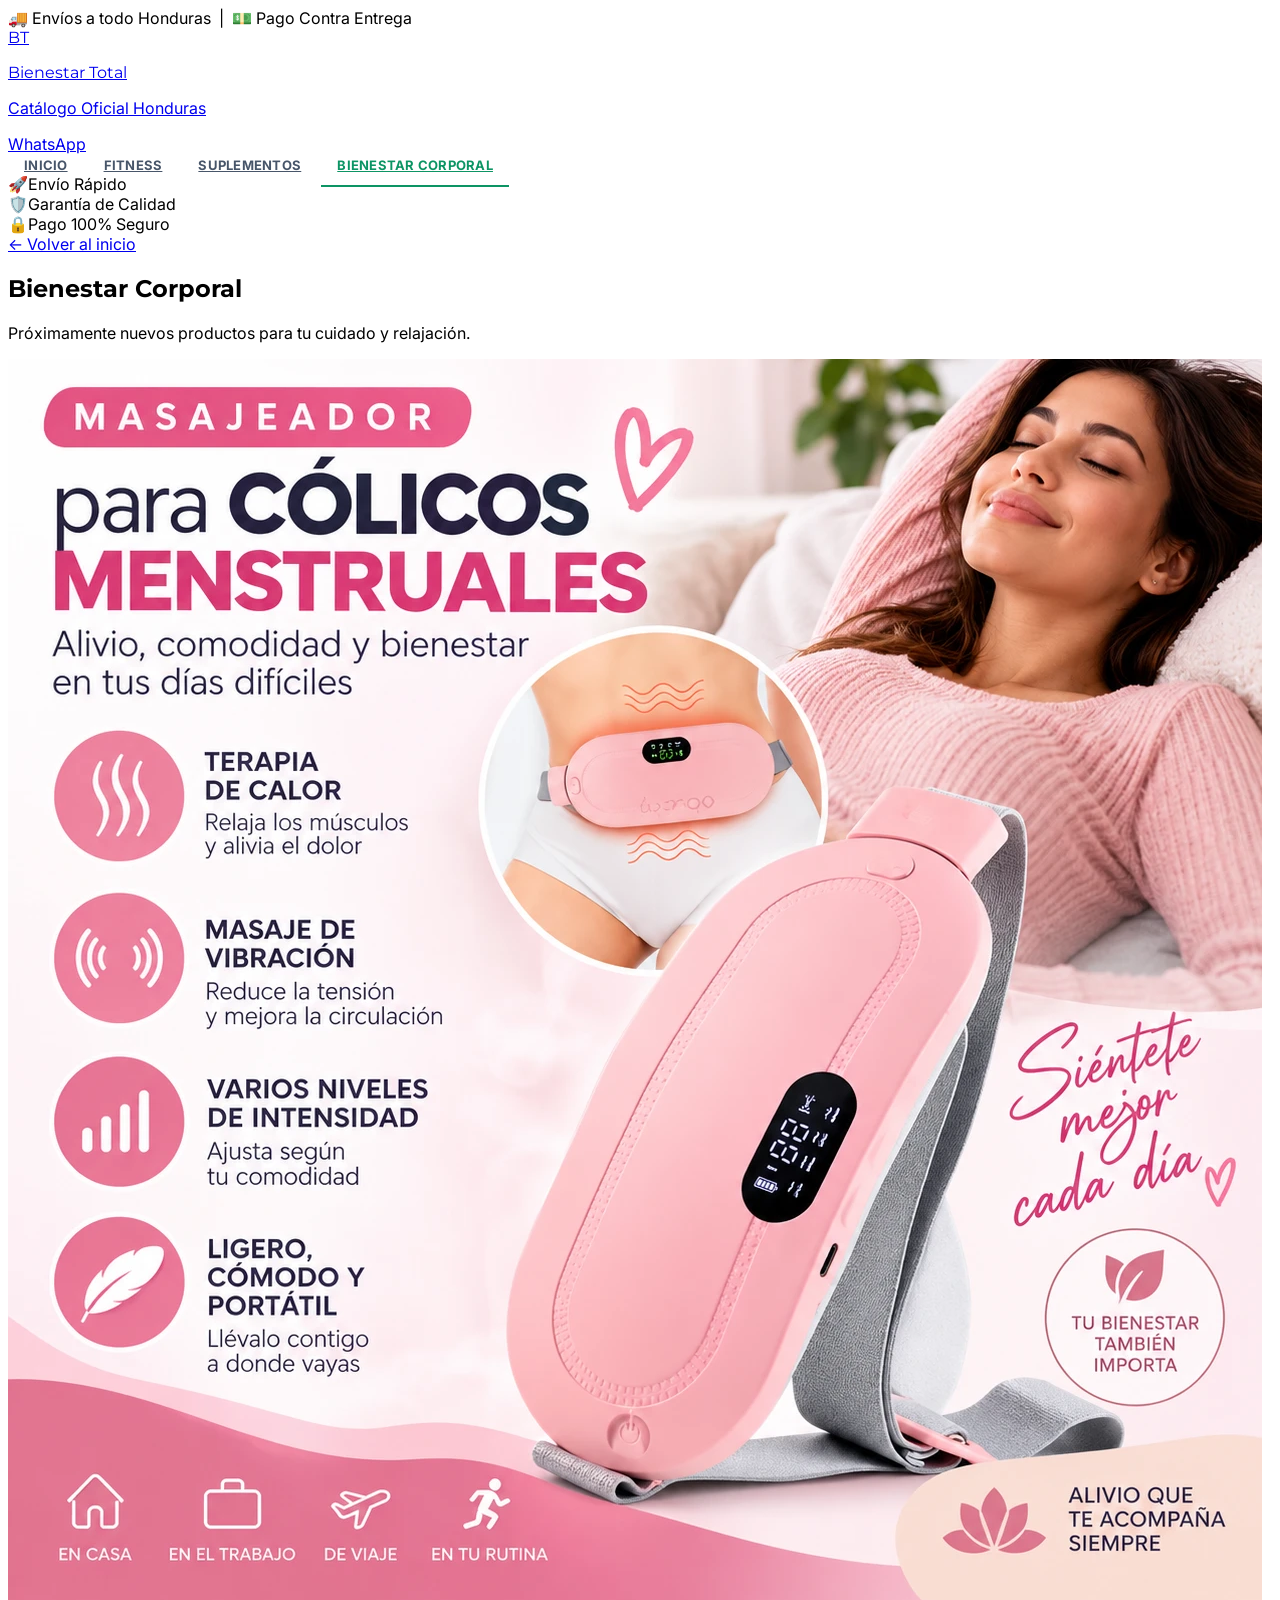
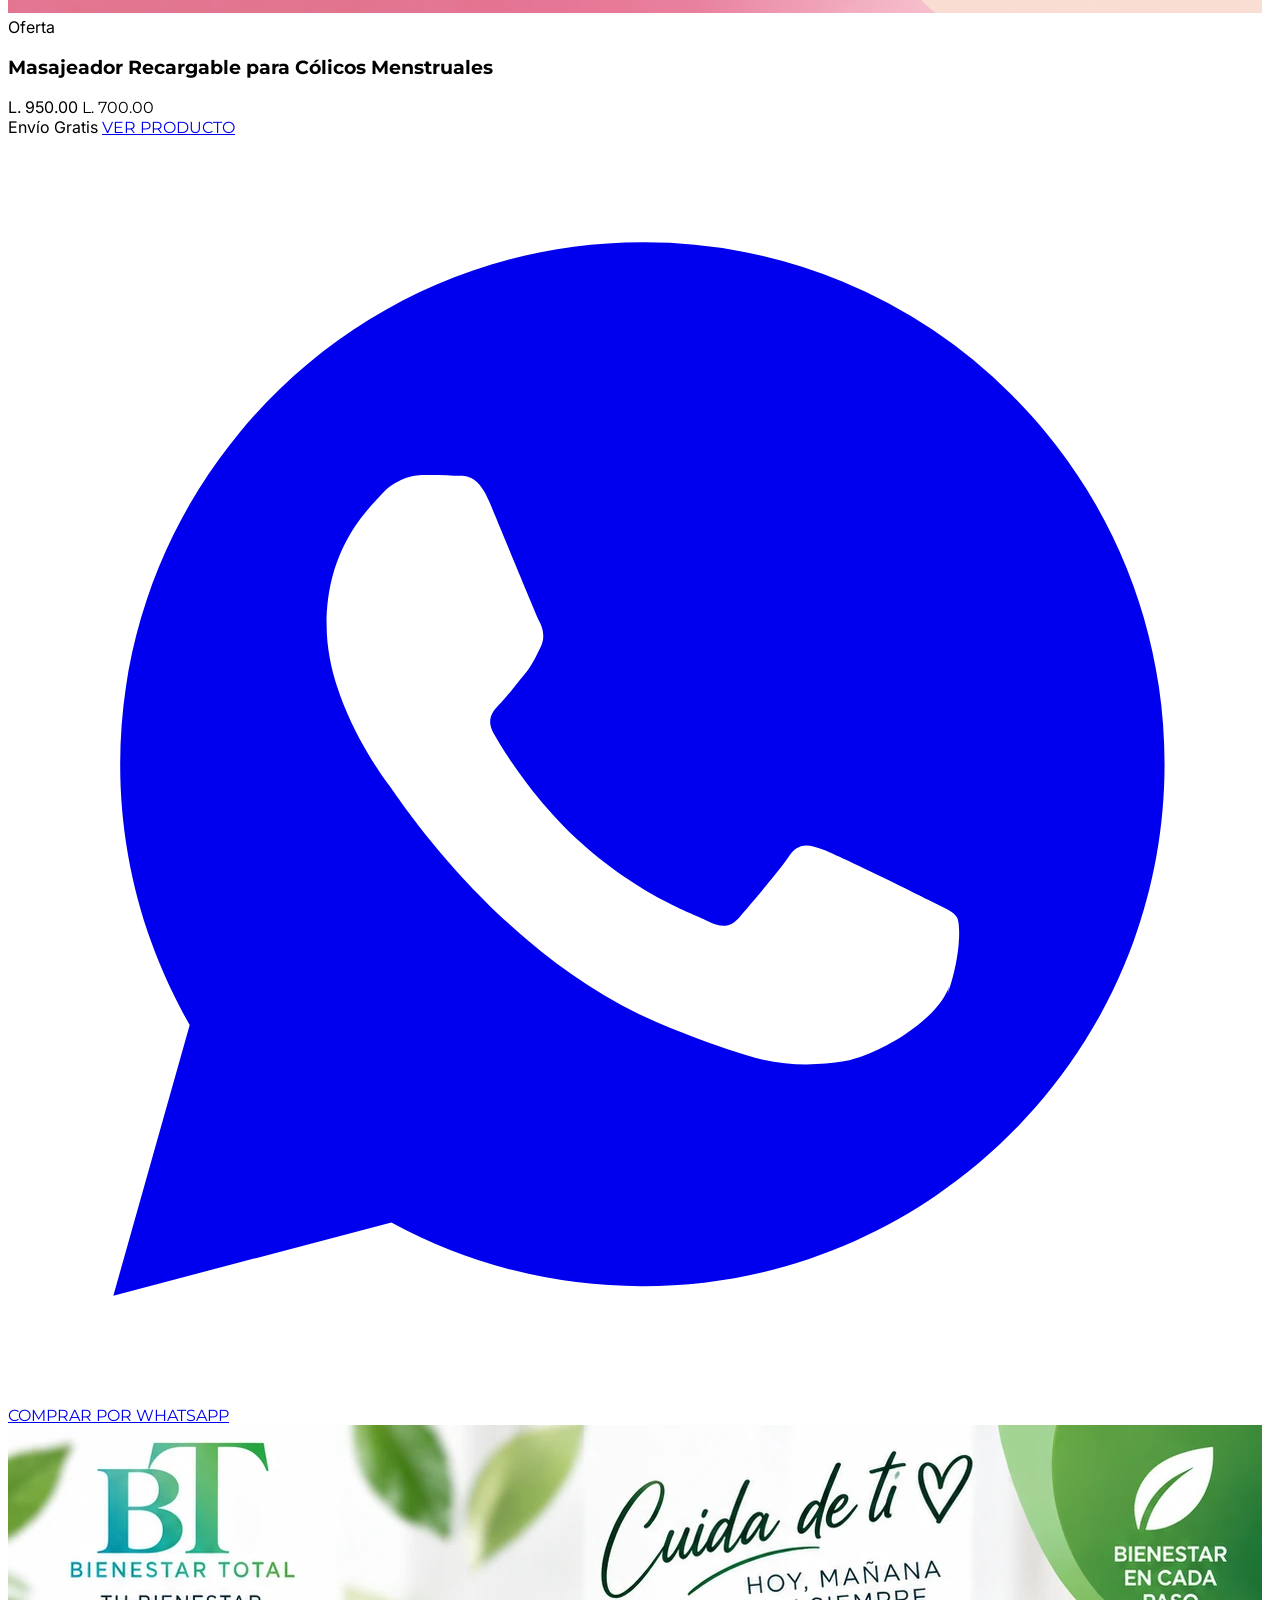
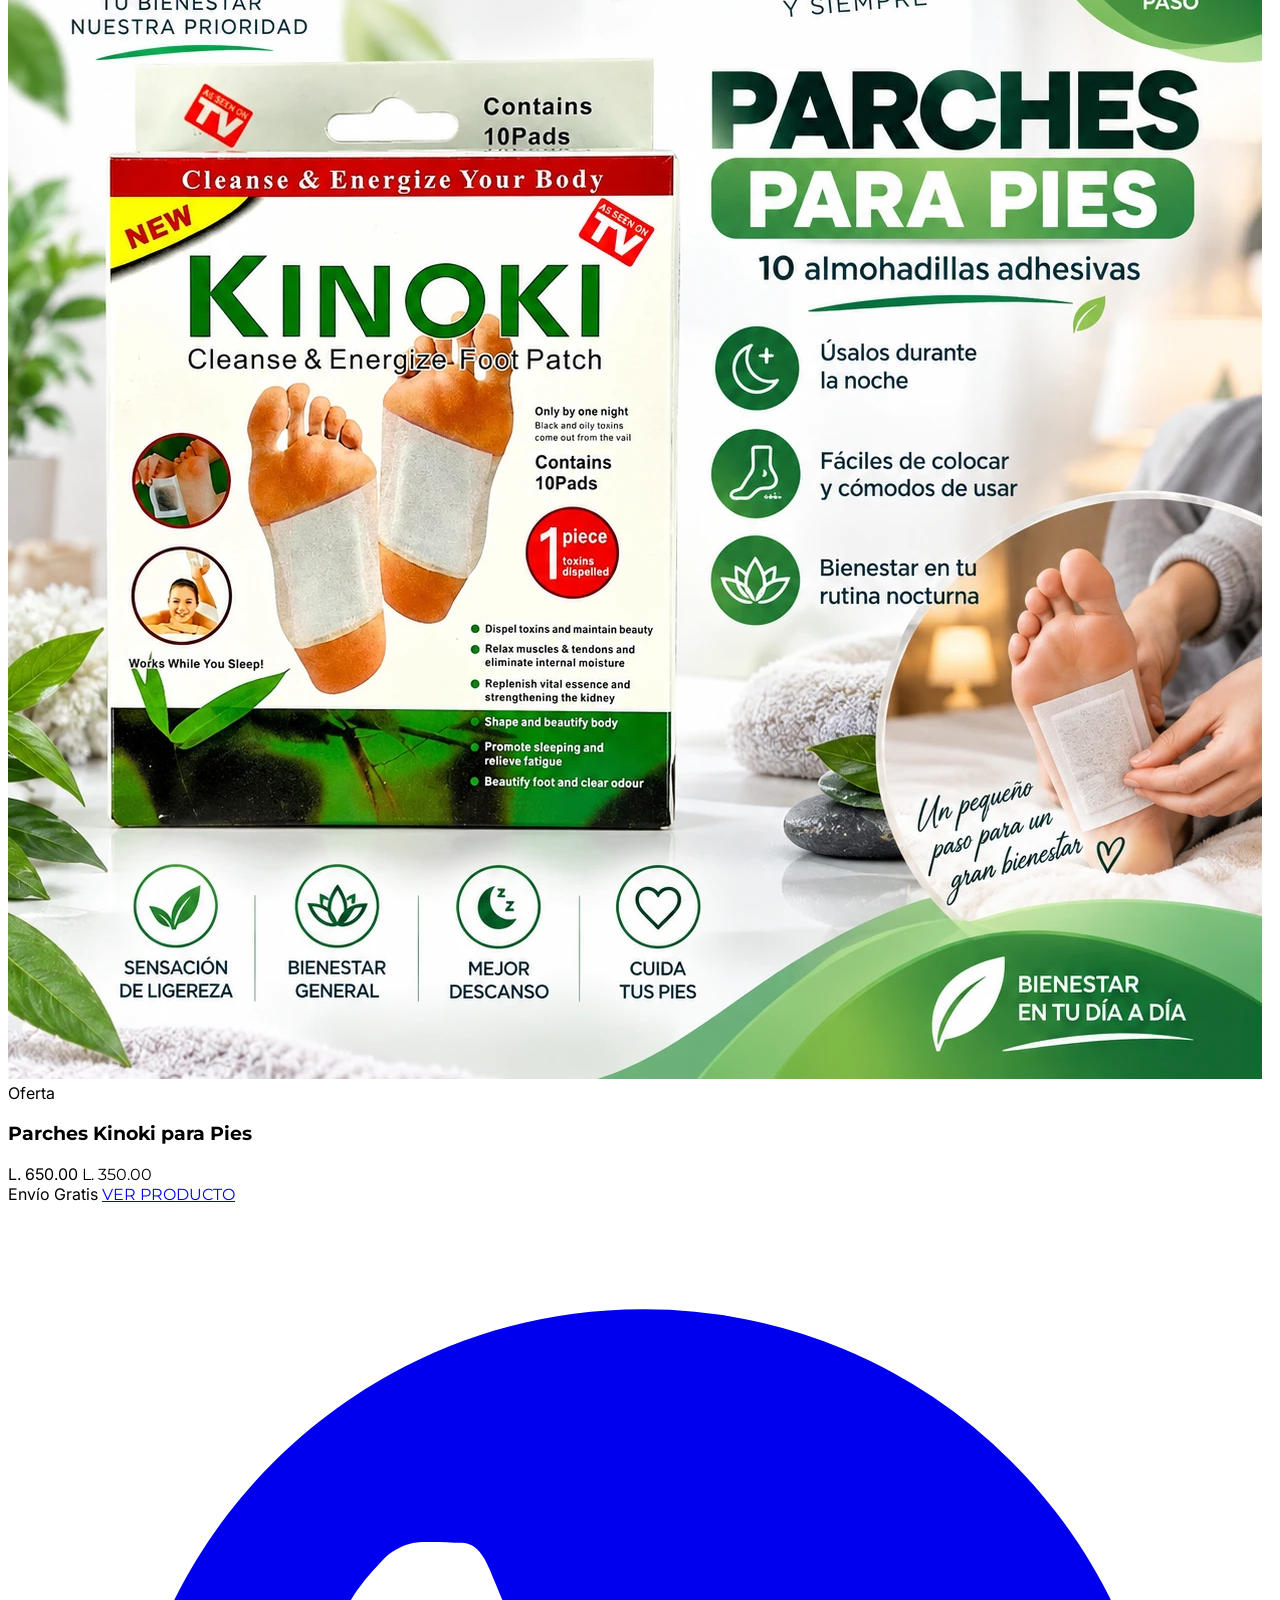
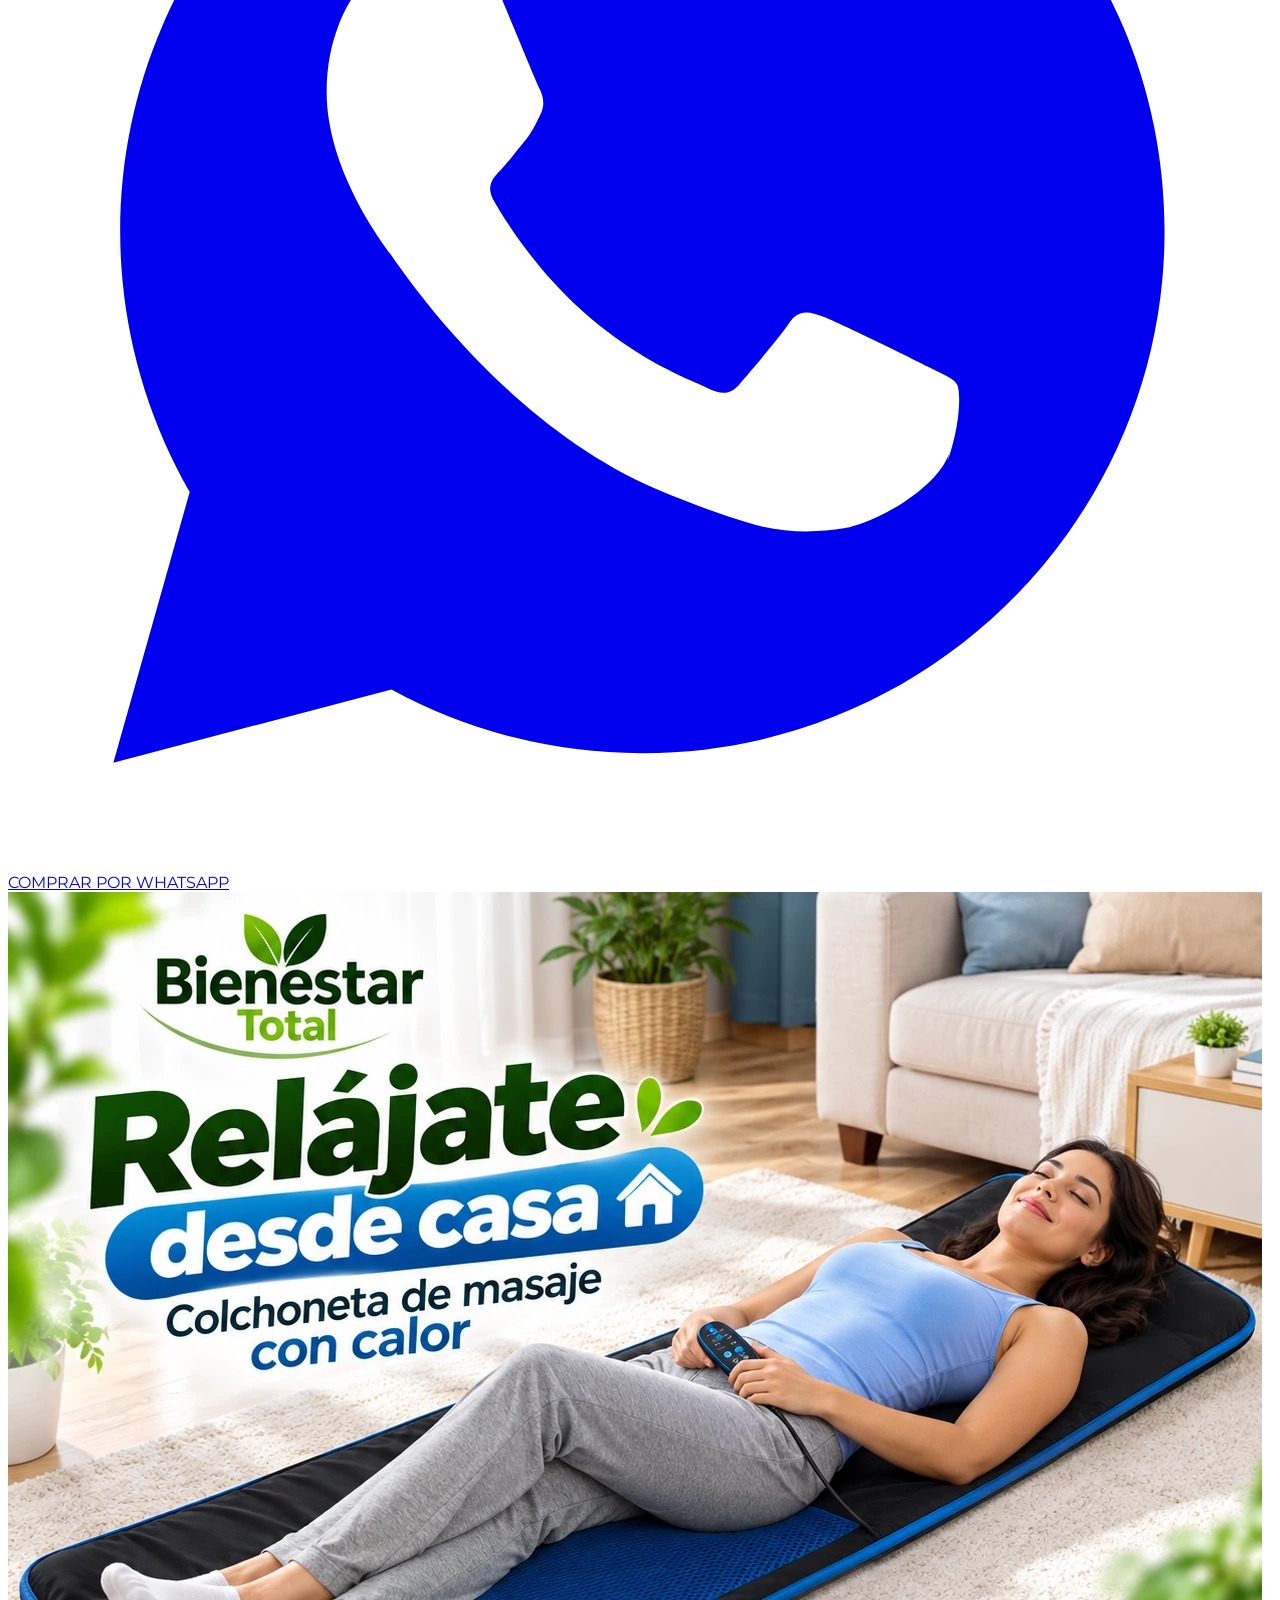
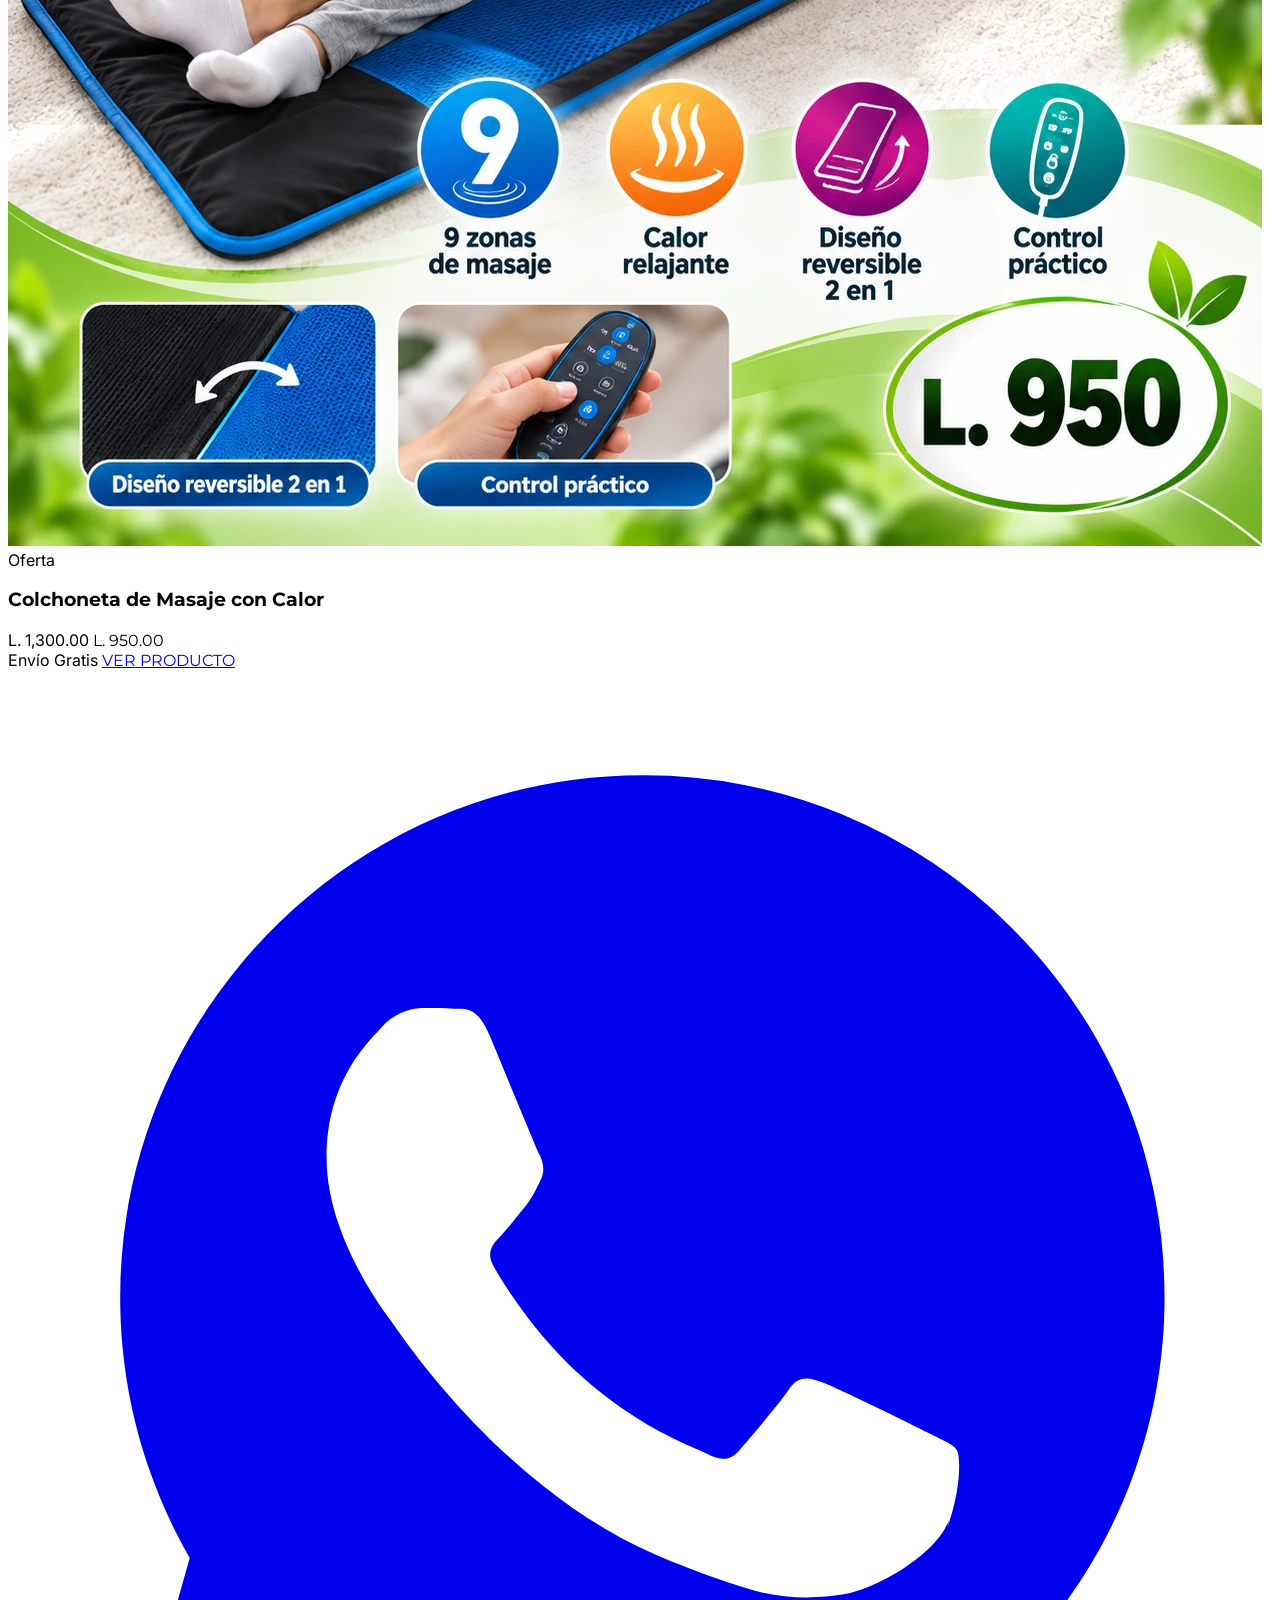
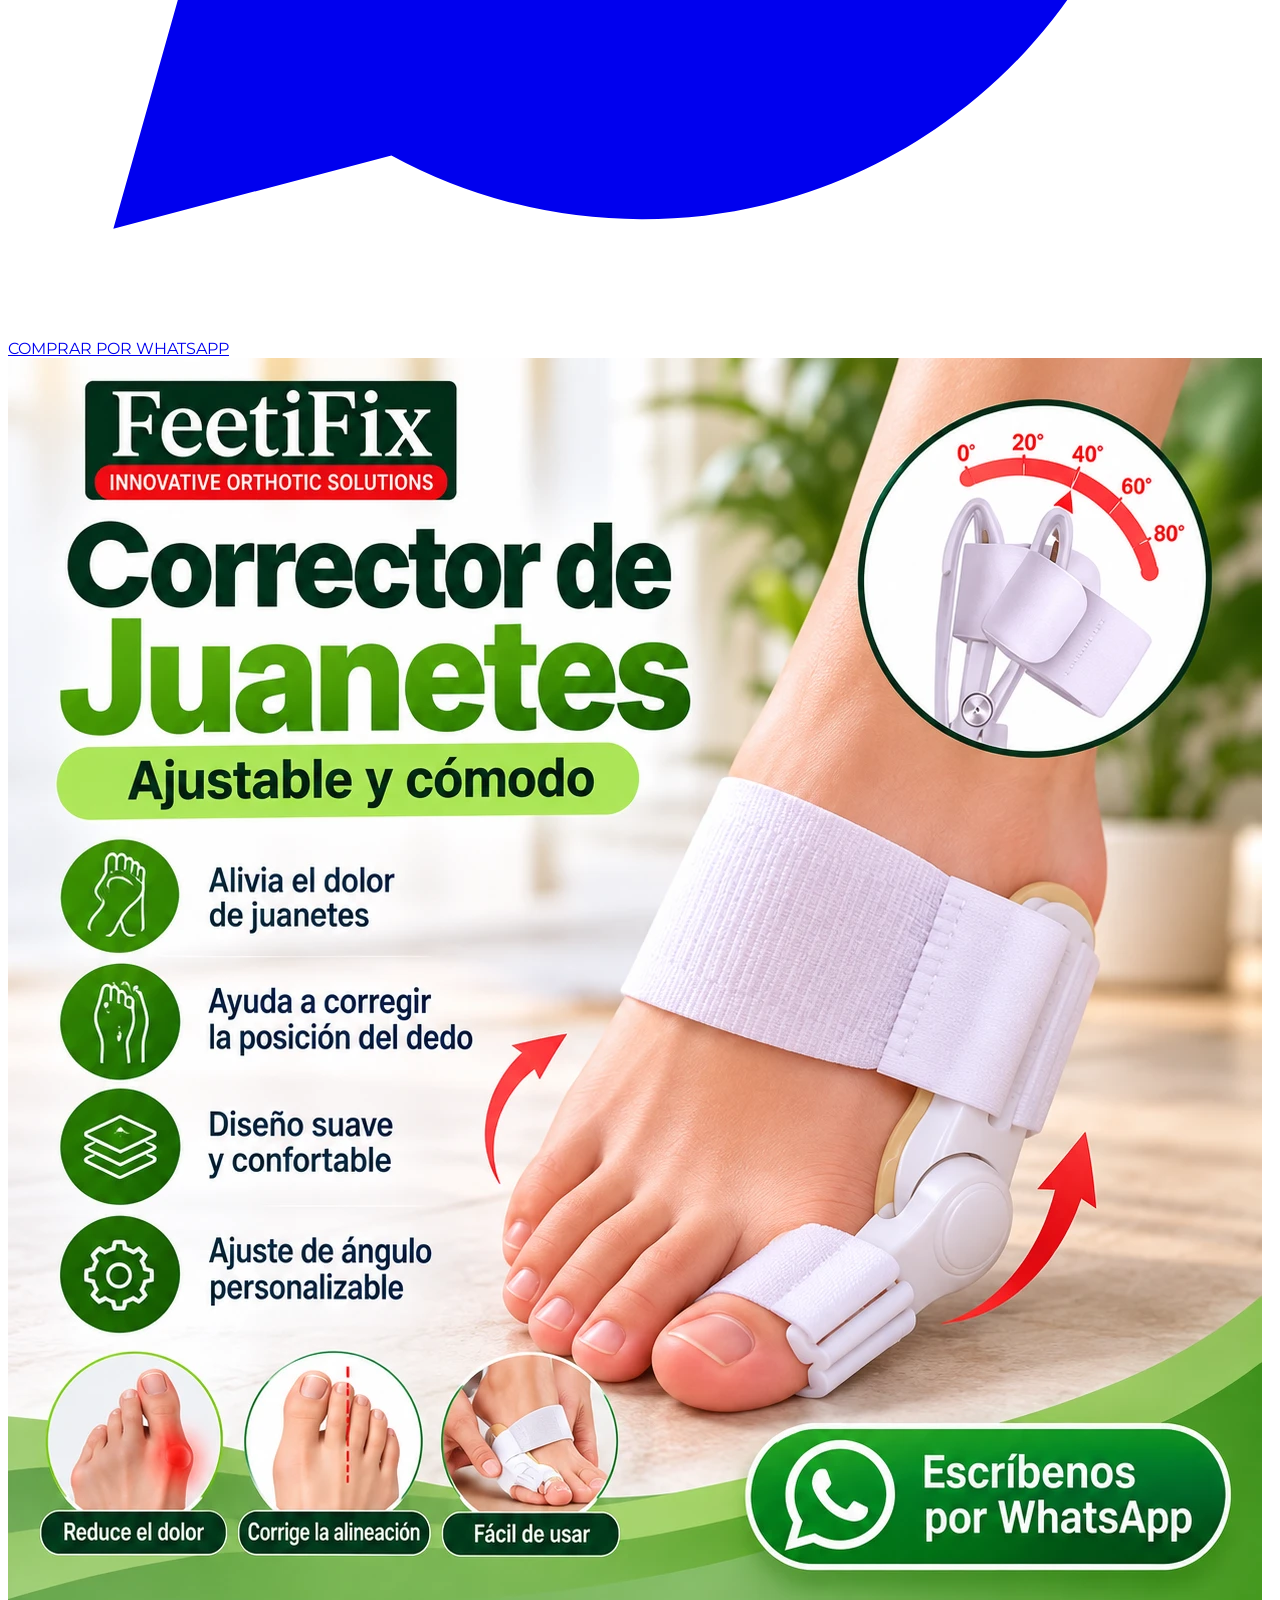
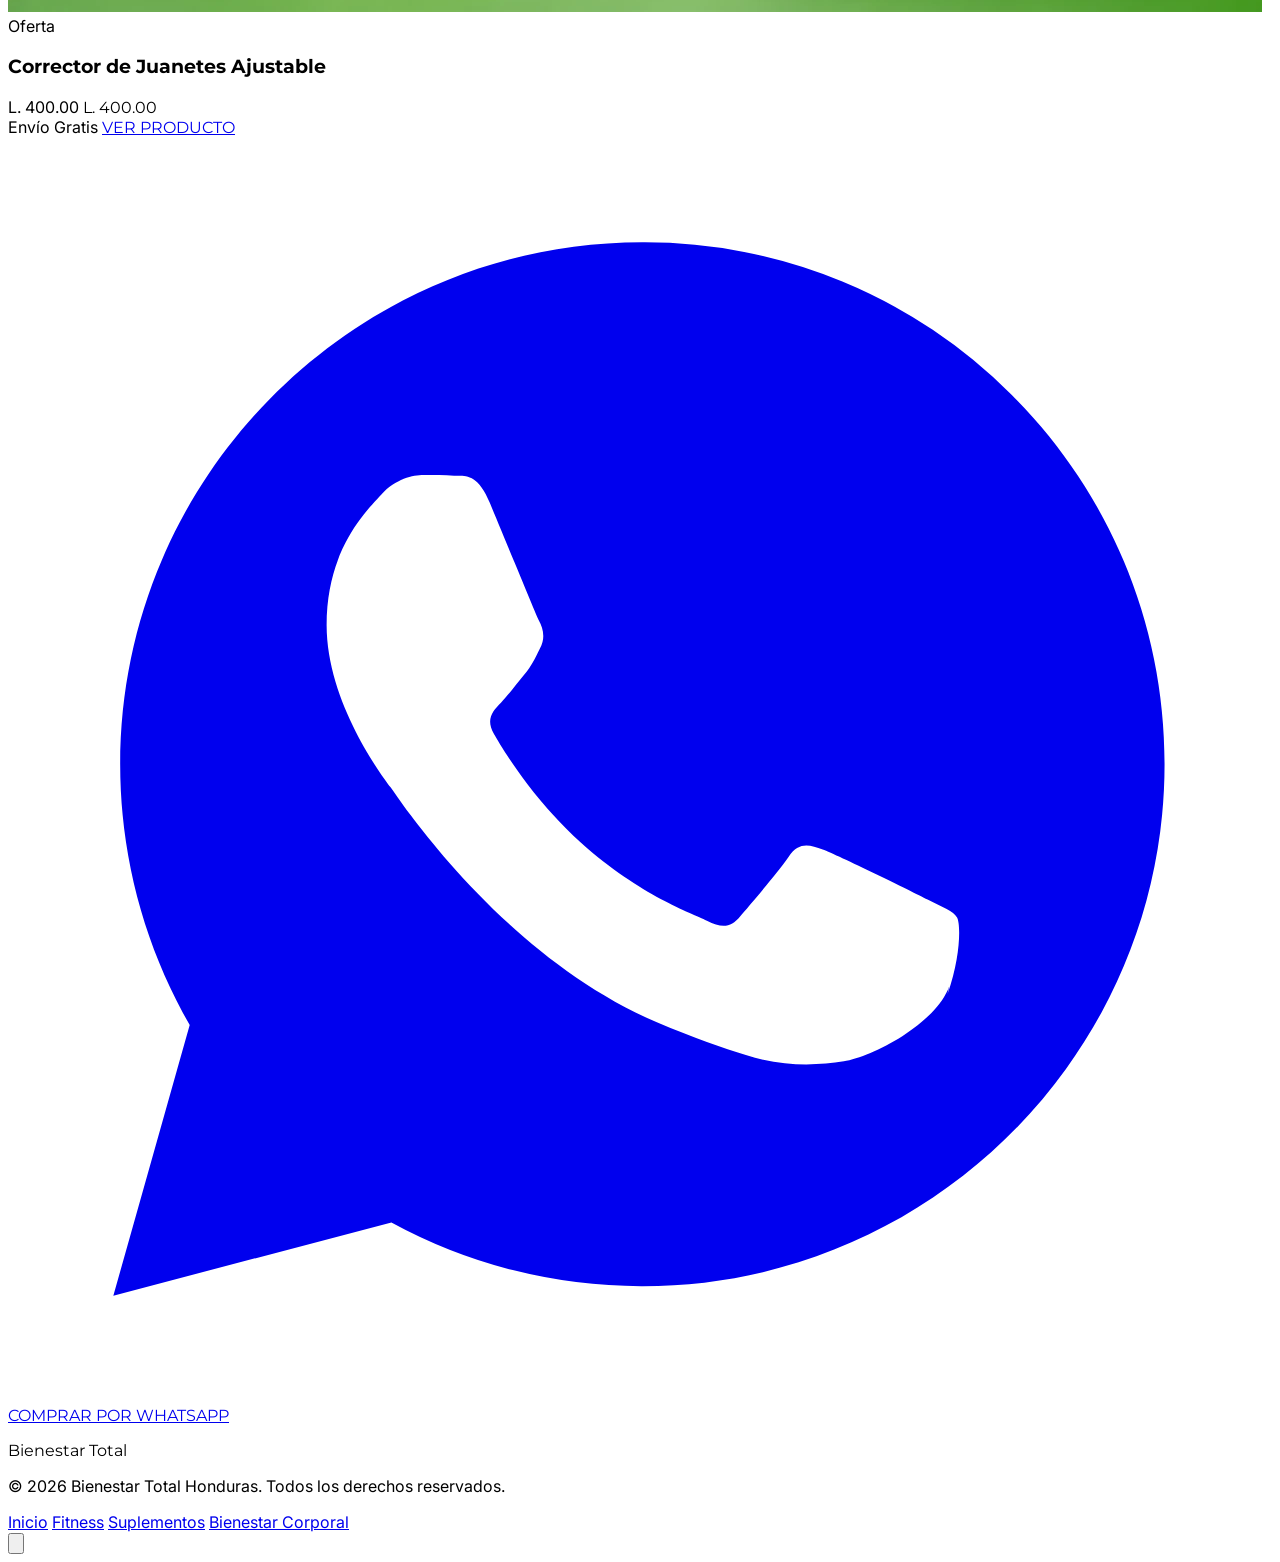
==== commit 804a7821: "Redirigir a la página dedicada del producto en vez de abrir un modal Al hacer clic en cualquier prod" ====
--- a/bienestar-corporal.html
+++ b/bienestar-corporal.html
@@ -97,187 +97,6 @@
   </div>
 </footer>
 
-<!-- ===================== MODAL DE COMPRA ===================== -->
-<div id="modal-overlay" class="modal-overlay hidden fixed inset-0 z-50 bg-black/60 backdrop-blur-sm opacity-0 flex items-start sm:items-center justify-center p-0 sm:p-4 overflow-y-auto">
-  <div id="modal-panel" class="modal-panel opacity-0 translate-y-6 sm:scale-95 bg-white w-full sm:max-w-3xl sm:rounded-2xl shadow-2xl relative my-0 sm:my-8 max-h-none sm:max-h-[92vh] flex flex-col overflow-hidden">
-
-    <!-- close -->
-    <button id="modal-close-btn" class="absolute top-3 right-3 z-10 w-9 h-9 rounded-full bg-white/90 shadow flex items-center justify-center text-slate-500 hover:text-dark hover:bg-slate-100">
-      <svg xmlns="http://www.w3.org/2000/svg" class="w-5 h-5" fill="none" viewBox="0 0 24 24" stroke="currentColor" stroke-width="2.5"><path stroke-linecap="round" stroke-linejoin="round" d="M6 18L18 6M6 6l12 12" /></svg>
-    </button>
-
-    <div class="overflow-y-auto">
-
-      <!-- ============ VISTA: FORMULARIO DE COMPRA ============ -->
-      <div id="view-purchase">
-        <div class="grid grid-cols-1 md:grid-cols-2">
-          <!-- Galeria -->
-          <div class="bg-slate-100 p-5 sm:p-6">
-            <div class="relative rounded-xl overflow-hidden bg-white aspect-square mb-3">
-              <img id="modal-main-img" src="" alt="" class="w-full h-full object-cover cursor-zoom-in" onclick="openLightbox(currentProduct.imagen, currentProduct.title)">
-              <span id="modal-badge" class="absolute top-3 left-3 bg-accent text-white text-[11px] font-bold px-3 py-1 rounded-full uppercase tracking-wide"></span>
-            </div>
-            <!-- Beneficios -->
-            <div class="mt-5">
-              <h4 class="font-heading font-bold text-sm text-dark mb-2">Beneficios clave</h4>
-              <ul id="modal-benefits" class="space-y-2"></ul>
-            </div>
-          </div>
-
-          <!-- Formulario -->
-          <div class="p-5 sm:p-6">
-            <h2 id="modal-title" class="font-heading font-extrabold text-xl text-dark mb-1"></h2>
-            <p id="modal-description" class="text-slate-500 text-sm mb-3"></p>
-            <button type="button" id="copy-link-btn" onclick="copyProductLink()"
-              class="inline-flex items-center gap-1.5 text-[11px] font-bold text-primary hover:text-primary-dark mb-3">
-              <svg xmlns="http://www.w3.org/2000/svg" class="w-3.5 h-3.5" fill="none" viewBox="0 0 24 24" stroke="currentColor" stroke-width="2"><path stroke-linecap="round" stroke-linejoin="round" d="M13.828 10.172a4 4 0 010 5.656l-3 3a4 4 0 01-5.656-5.656l1.5-1.5M10.172 13.828a4 4 0 010-5.656l3-3a4 4 0 015.656 5.656l-1.5 1.5" /></svg>
-              <span id="copy-link-label">Copiar enlace de este producto</span>
-            </button>
-            <div class="flex items-baseline gap-2 mb-4">
-              <span id="modal-original-price" class="text-slate-400 line-through text-sm"></span>
-              <span id="modal-unit-price" class="text-primary font-heading font-extrabold text-2xl"></span>
-              <span class="bg-primary/10 text-primary text-[10px] font-bold px-2 py-0.5 rounded-full uppercase">Envío Gratis</span>
-            </div>
-
-            <!-- Selector de cantidad -->
-            <p class="font-heading font-bold text-sm text-dark mb-2">Elige tu cantidad</p>
-            <div id="qty-selector" class="grid grid-cols-2 gap-2 mb-6"></div>
-
-            <form id="order-form" novalidate class="space-y-4">
-              <div>
-                <label class="block text-xs font-bold text-slate-600 mb-1">Nombre Completo *</label>
-                <input required type="text" id="field-name" placeholder="Ej. María Fernández"
-                  class="w-full border border-slate-300 rounded-lg px-3 py-2.5 text-sm focus:outline-none focus:ring-2 focus:ring-primary/40 focus:border-primary">
-                <p class="error-msg hidden text-[11px] text-red-500 mt-1">Ingresa tu nombre completo.</p>
-              </div>
-
-              <div>
-                <label class="block text-xs font-bold text-slate-600 mb-1">Teléfono / WhatsApp *</label>
-                <input required type="tel" id="field-phone" placeholder="Ej. 9988-7766" maxlength="9"
-                  class="w-full border border-slate-300 rounded-lg px-3 py-2.5 text-sm focus:outline-none focus:ring-2 focus:ring-primary/40 focus:border-primary">
-                <p id="phone-error" class="error-msg hidden text-[11px] text-red-500 mt-1">Ingresa un número válido de 8 dígitos.</p>
-              </div>
-
-              <div class="grid grid-cols-2 gap-3">
-                <div>
-                  <label class="block text-xs font-bold text-slate-600 mb-1">Departamento *</label>
-                  <select required id="field-department" class="w-full border border-slate-300 rounded-lg px-3 py-2.5 text-sm bg-white focus:outline-none focus:ring-2 focus:ring-primary/40 focus:border-primary">
-                    <option value="" disabled selected>Selecciona...</option>
-                  </select>
-                  <p class="error-msg hidden text-[11px] text-red-500 mt-1">Selecciona tu departamento.</p>
-                </div>
-                <div>
-                  <label class="block text-xs font-bold text-slate-600 mb-1">Municipio *</label>
-                  <select required id="field-municipality" disabled class="w-full border border-slate-300 rounded-lg px-3 py-2.5 text-sm bg-white disabled:bg-slate-100 focus:outline-none focus:ring-2 focus:ring-primary/40 focus:border-primary">
-                    <option value="" disabled selected>Elige depto. primero</option>
-                  </select>
-                  <p class="error-msg hidden text-[11px] text-red-500 mt-1">Selecciona tu municipio.</p>
-                </div>
-              </div>
-
-              <div>
-                <label class="block text-xs font-bold text-slate-600 mb-1">Dirección Exacta *</label>
-                <textarea required id="field-address" rows="2" placeholder="Barrio, colonia, calle, número de casa..."
-                  class="w-full border border-slate-300 rounded-lg px-3 py-2.5 text-sm focus:outline-none focus:ring-2 focus:ring-primary/40 focus:border-primary resize-none"></textarea>
-                <p class="error-msg hidden text-[11px] text-red-500 mt-1">Ingresa tu dirección exacta.</p>
-              </div>
-
-              <div>
-                <label class="block text-xs font-bold text-slate-600 mb-1">Punto de Referencia *</label>
-                <input required type="text" id="field-reference" placeholder="Ej. Frente a la iglesia católica, casa color celeste"
-                  class="w-full border border-slate-300 rounded-lg px-3 py-2.5 text-sm focus:outline-none focus:ring-2 focus:ring-primary/40 focus:border-primary">
-                <p class="error-msg hidden text-[11px] text-red-500 mt-1">Este campo es obligatorio para la entrega.</p>
-              </div>
-
-              <!-- Aviso destacado: Pago Contra Entrega en Efectivo -->
-              <div class="bg-primary/10 border-2 border-primary rounded-xl p-4 flex items-start gap-3">
-                <span class="text-2xl leading-none">💵</span>
-                <p class="text-sm font-bold text-primary-dark leading-snug">
-                  PAGO CONTRA ENTREGA EN EFECTIVO: Pagas en efectivo al mensajero únicamente cuando recibas tu pedido en la puerta de tu casa.
-                </p>
-              </div>
-
-              <!-- Resumen de la orden -->
-              <div class="bg-slate-50 border border-slate-200 rounded-xl p-4 space-y-1.5 text-sm">
-                <div class="flex justify-between text-slate-600">
-                  <span id="summary-qty-label">1 unidad</span>
-                  <span id="summary-unit-total">L. 0.00</span>
-                </div>
-                <div id="summary-discount-row" class="hidden flex justify-between text-primary font-semibold">
-                  <span>Descuento aplicado</span>
-                  <span id="summary-discount">- L. 0.00</span>
-                </div>
-                <div class="flex justify-between text-slate-600">
-                  <span>Envío</span>
-                  <span class="text-primary font-bold">GRATIS</span>
-                </div>
-                <div class="flex justify-between font-heading font-extrabold text-base text-dark pt-2 border-t border-slate-200">
-                  <span>Total a pagar</span>
-                  <span id="summary-total" class="text-primary">L. 0.00</span>
-                </div>
-              </div>
-
-              <button type="submit" id="submit-order-btn" class="pulse-cta w-full bg-accent hover:bg-orange-600 text-white font-heading font-extrabold text-sm sm:text-base py-4 rounded-xl transition-colors shadow-lg shadow-accent/30 flex items-center justify-center gap-2">
-                <span>CONFIRMAR Y PAGAR AL RECIBIR (EFECTIVO)</span>
-              </button>
-              <p class="text-center text-[11px] text-slate-400">🔒 Tus datos están seguros. No se realiza ningún cobro en línea.</p>
-            </form>
-          </div>
-        </div>
-      </div>
-
-      <!-- ============ VISTA: CONFIRMACION / EXITO ============ -->
-      <div id="view-success" class="hidden p-6 sm:p-10 text-center">
-        <div class="w-20 h-20 rounded-full bg-primary/10 text-primary flex items-center justify-center mx-auto mb-5">
-          <svg xmlns="http://www.w3.org/2000/svg" class="w-11 h-11" fill="none" viewBox="0 0 24 24" stroke="currentColor" stroke-width="2.5"><path stroke-linecap="round" stroke-linejoin="round" d="M5 13l4 4L19 7" /></svg>
-        </div>
-        <h2 class="font-heading font-extrabold text-2xl sm:text-3xl text-dark mb-2">¡Gracias por tu compra!</h2>
-        <p class="text-slate-600 text-sm sm:text-base max-w-md mx-auto mb-6">
-          Su orden ha sido procesada. En breve nos comunicamos con usted para confirmar la entrega.
-        </p>
-
-        <div class="bg-slate-50 border border-slate-200 rounded-2xl p-5 sm:p-6 max-w-sm mx-auto text-left space-y-3">
-          <h3 class="font-heading font-bold text-sm text-dark uppercase tracking-wide mb-1">Resumen del Pedido</h3>
-          <div class="flex justify-between text-sm">
-            <span class="text-slate-500">Producto</span>
-            <span id="success-product" class="font-semibold text-dark text-right"></span>
-          </div>
-          <div class="flex justify-between text-sm">
-            <span class="text-slate-500">Nombre</span>
-            <span id="success-name" class="font-semibold text-dark text-right"></span>
-          </div>
-          <div class="flex justify-between text-sm">
-            <span class="text-slate-500">Teléfono</span>
-            <span id="success-phone" class="font-semibold text-dark text-right"></span>
-          </div>
-          <div class="flex justify-between text-sm">
-            <span class="text-slate-500">Ubicación</span>
-            <span id="success-location" class="font-semibold text-dark text-right"></span>
-          </div>
-          <div class="flex justify-between text-base pt-2 border-t border-slate-200">
-            <span class="font-heading font-bold text-dark">Total a Pagar</span>
-            <span id="success-total" class="font-heading font-extrabold text-primary"></span>
-          </div>
-        </div>
-
-        <p class="text-slate-500 text-xs mt-5">Te estamos redirigiendo a WhatsApp para confirmar tu pedido. Si no se abrió automáticamente, usa el botón de abajo.</p>
-
-        <a id="whatsapp-redirect-link" href="#" target="_blank" rel="noopener"
-           class="mt-3 inline-flex items-center justify-center gap-2 bg-[#25D366] hover:bg-[#1ebe5a] text-white font-heading font-bold text-sm px-8 py-3 rounded-full transition-colors">
-          <svg xmlns="http://www.w3.org/2000/svg" viewBox="0 0 24 24" class="w-5 h-5" fill="currentColor"><path d="M12.04 2C6.58 2 2.13 6.45 2.13 11.91c0 1.75.46 3.45 1.32 4.95L2 22l5.28-1.39a9.9 9.9 0 0 0 4.76 1.21h.01c5.46 0 9.91-4.45 9.91-9.91 0-2.65-1.03-5.14-2.9-7.01A9.82 9.82 0 0 0 12.04 2zm5.83 14.13c-.25.7-1.45 1.34-2 1.42-.51.08-1.15.11-1.86-.12-.43-.13-.98-.32-1.69-.62-2.97-1.28-4.91-4.27-5.06-4.47-.15-.2-1.21-1.61-1.21-3.07 0-1.46.77-2.18 1.04-2.48.27-.3.6-.37.8-.37.2 0 .4 0 .58.01.19.01.44-.07.68.52.25.6.86 2.08.93 2.23.08.15.13.33.02.53-.1.2-.15.32-.3.5-.15.18-.31.4-.44.53-.15.15-.3.31-.13.6.17.3.77 1.27 1.65 2.06 1.14 1.02 2.1 1.33 2.39 1.48.29.15.46.13.63-.08.17-.2.72-.84.92-1.13.19-.29.39-.24.65-.14.27.1 1.7.8 1.99.95.29.15.49.22.56.34.07.13.07.75-.18 1.45z"/></svg>
-          <span>Continuar en WhatsApp</span>
-        </a>
-        <br>
-
-        <button id="success-close-btn" class="mt-3 text-slate-500 hover:text-dark font-semibold text-sm px-8 py-2 rounded-full transition-colors underline">
-          Seguir Comprando
-        </button>
-      </div>
-
-    </div>
-  </div>
-</div>
-
 <!-- ===================== LIGHTBOX: IMAGEN AMPLIADA ===================== -->
 <div id="lightbox-overlay" class="lightbox-overlay hidden fixed inset-0 z-[60] bg-black/90 opacity-0 flex items-center justify-center p-4 sm:p-8" onclick="closeLightbox()">
   <button id="lightbox-close-btn" class="absolute top-4 right-4 z-10 w-10 h-10 rounded-full bg-white/10 hover:bg-white/20 flex items-center justify-center text-white" onclick="closeLightbox()">
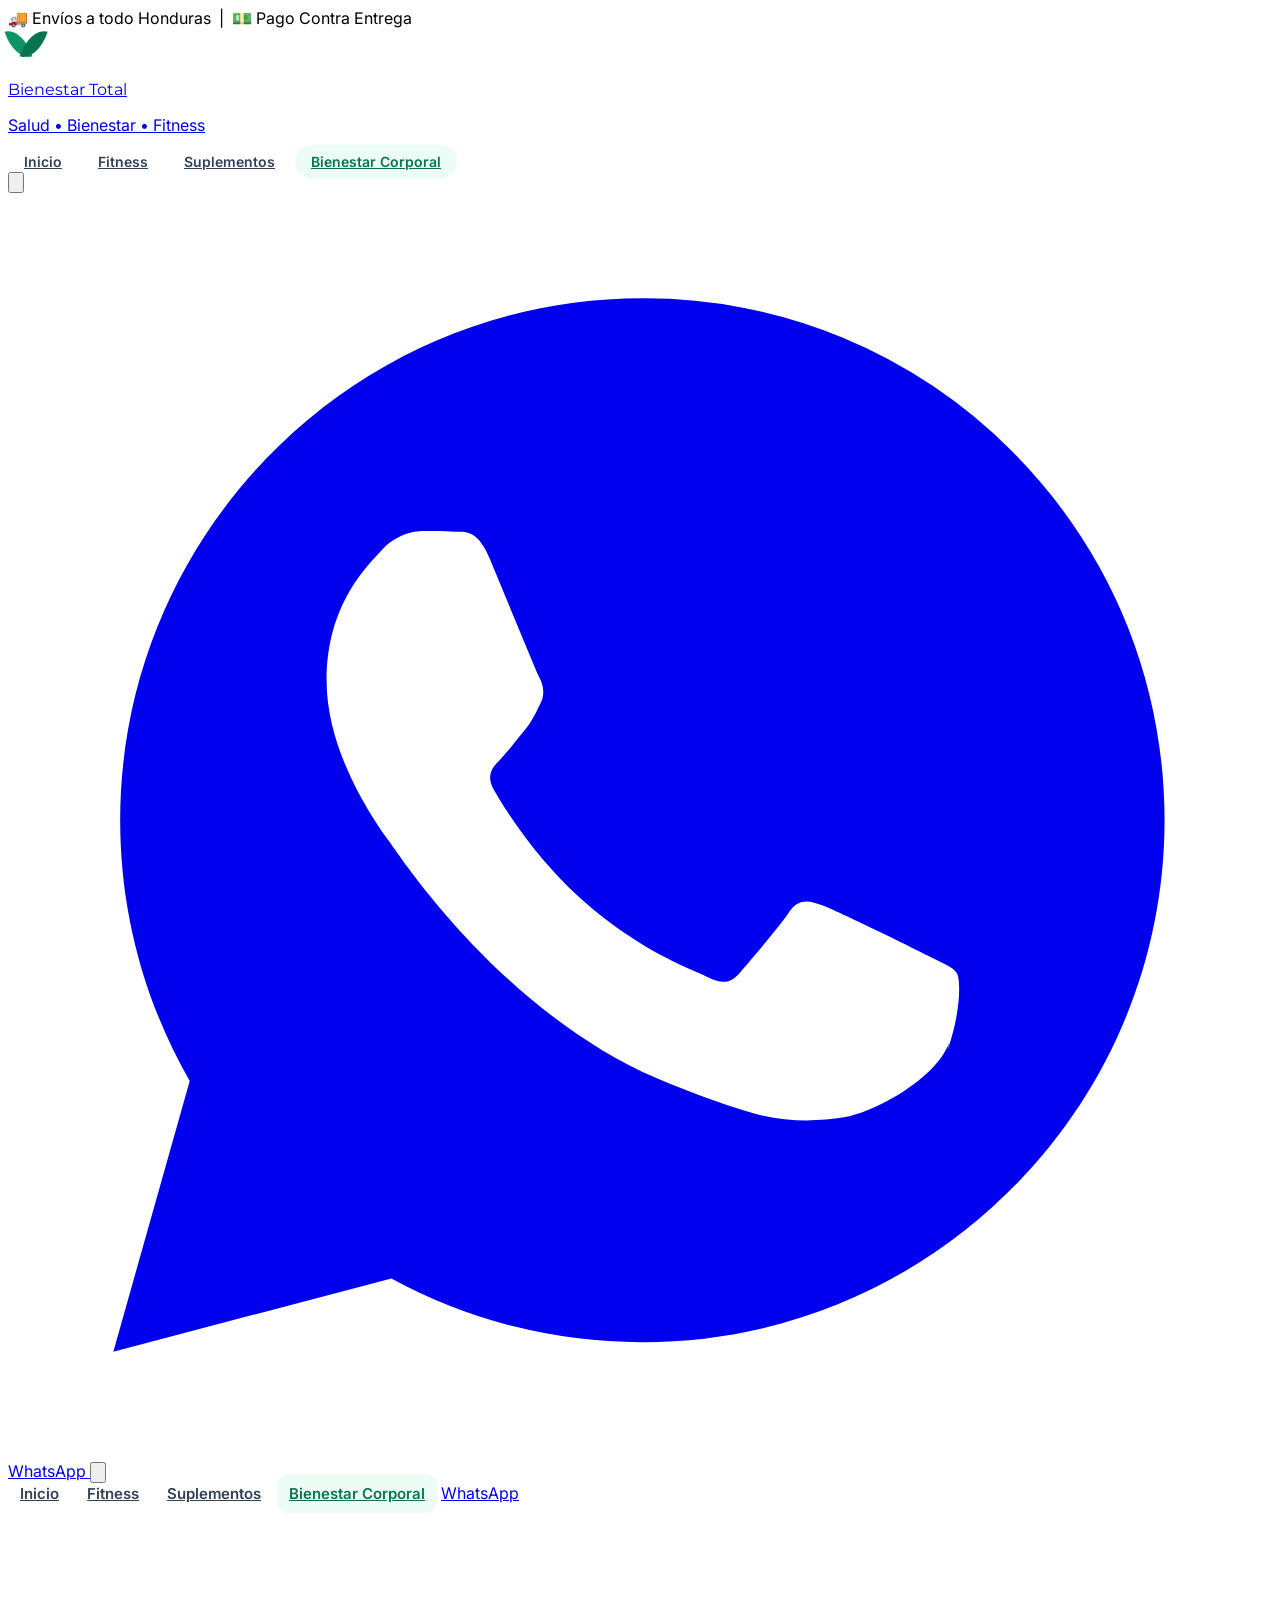
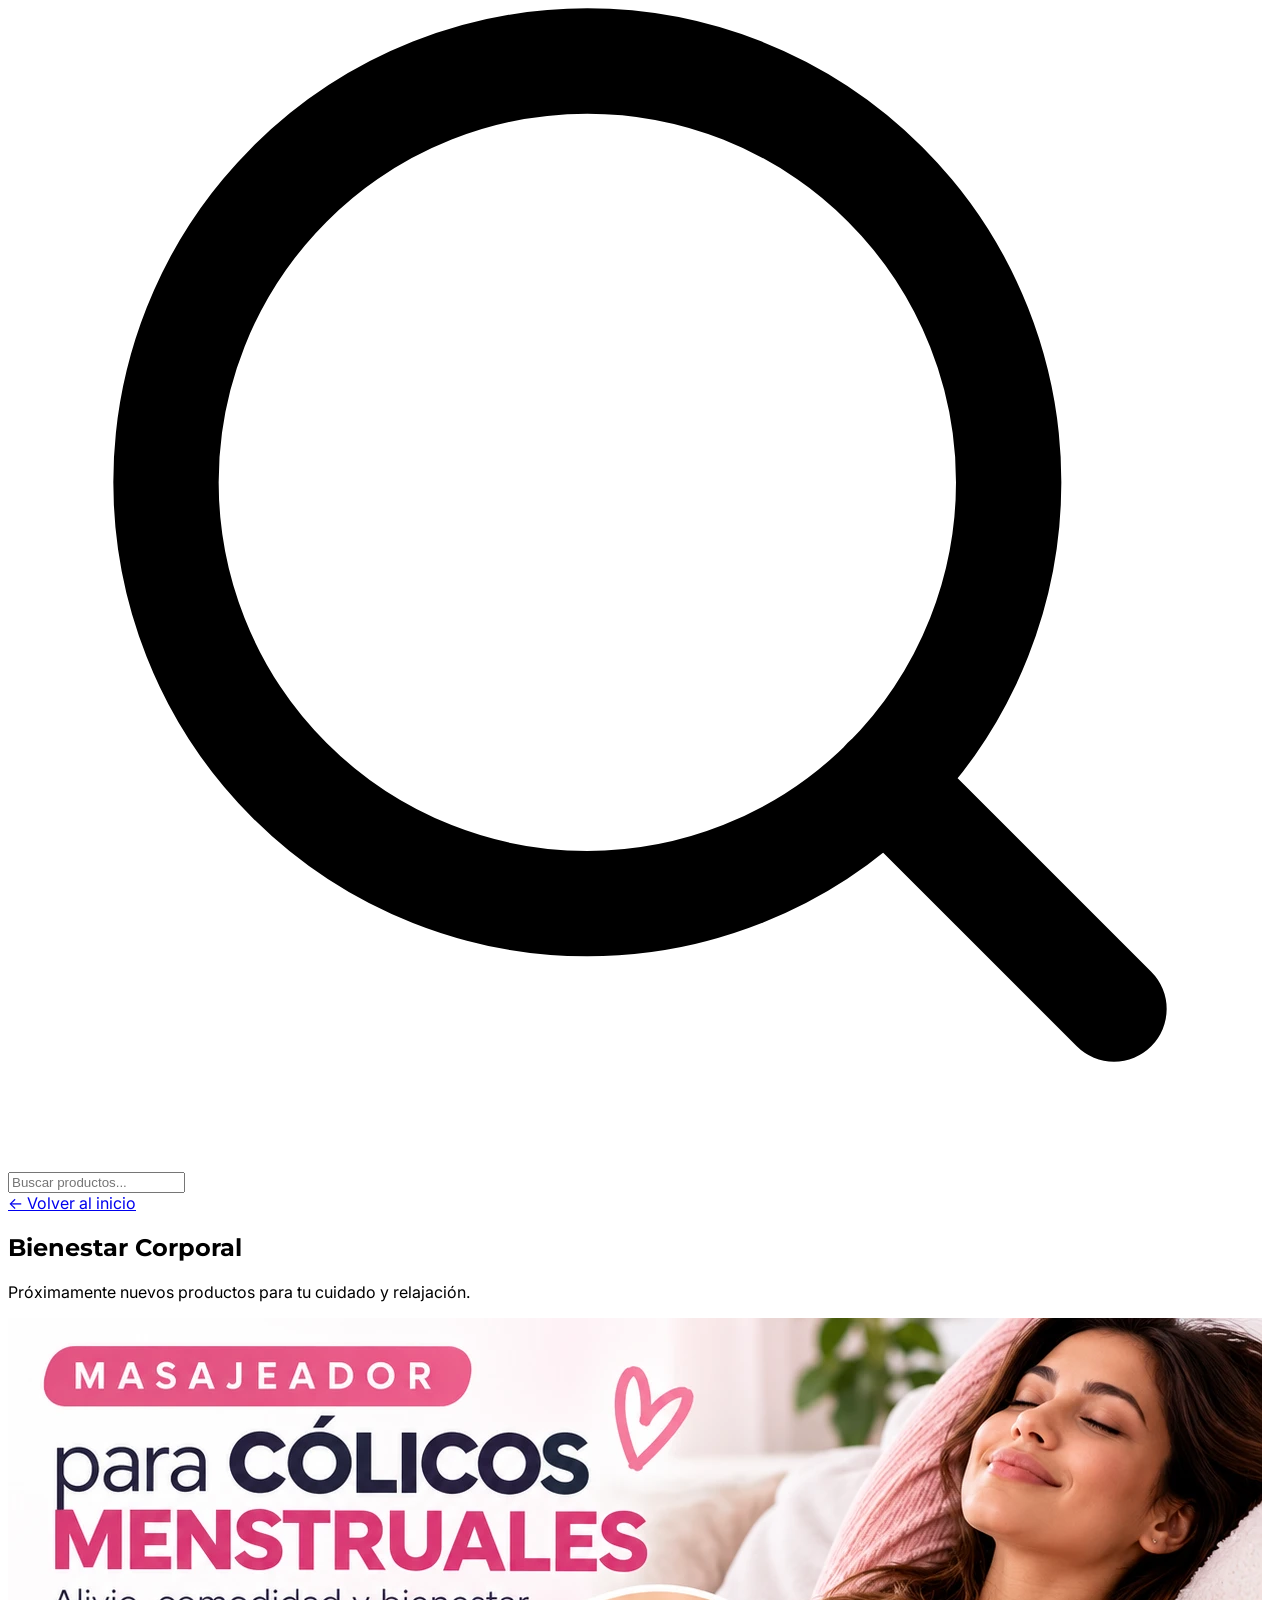
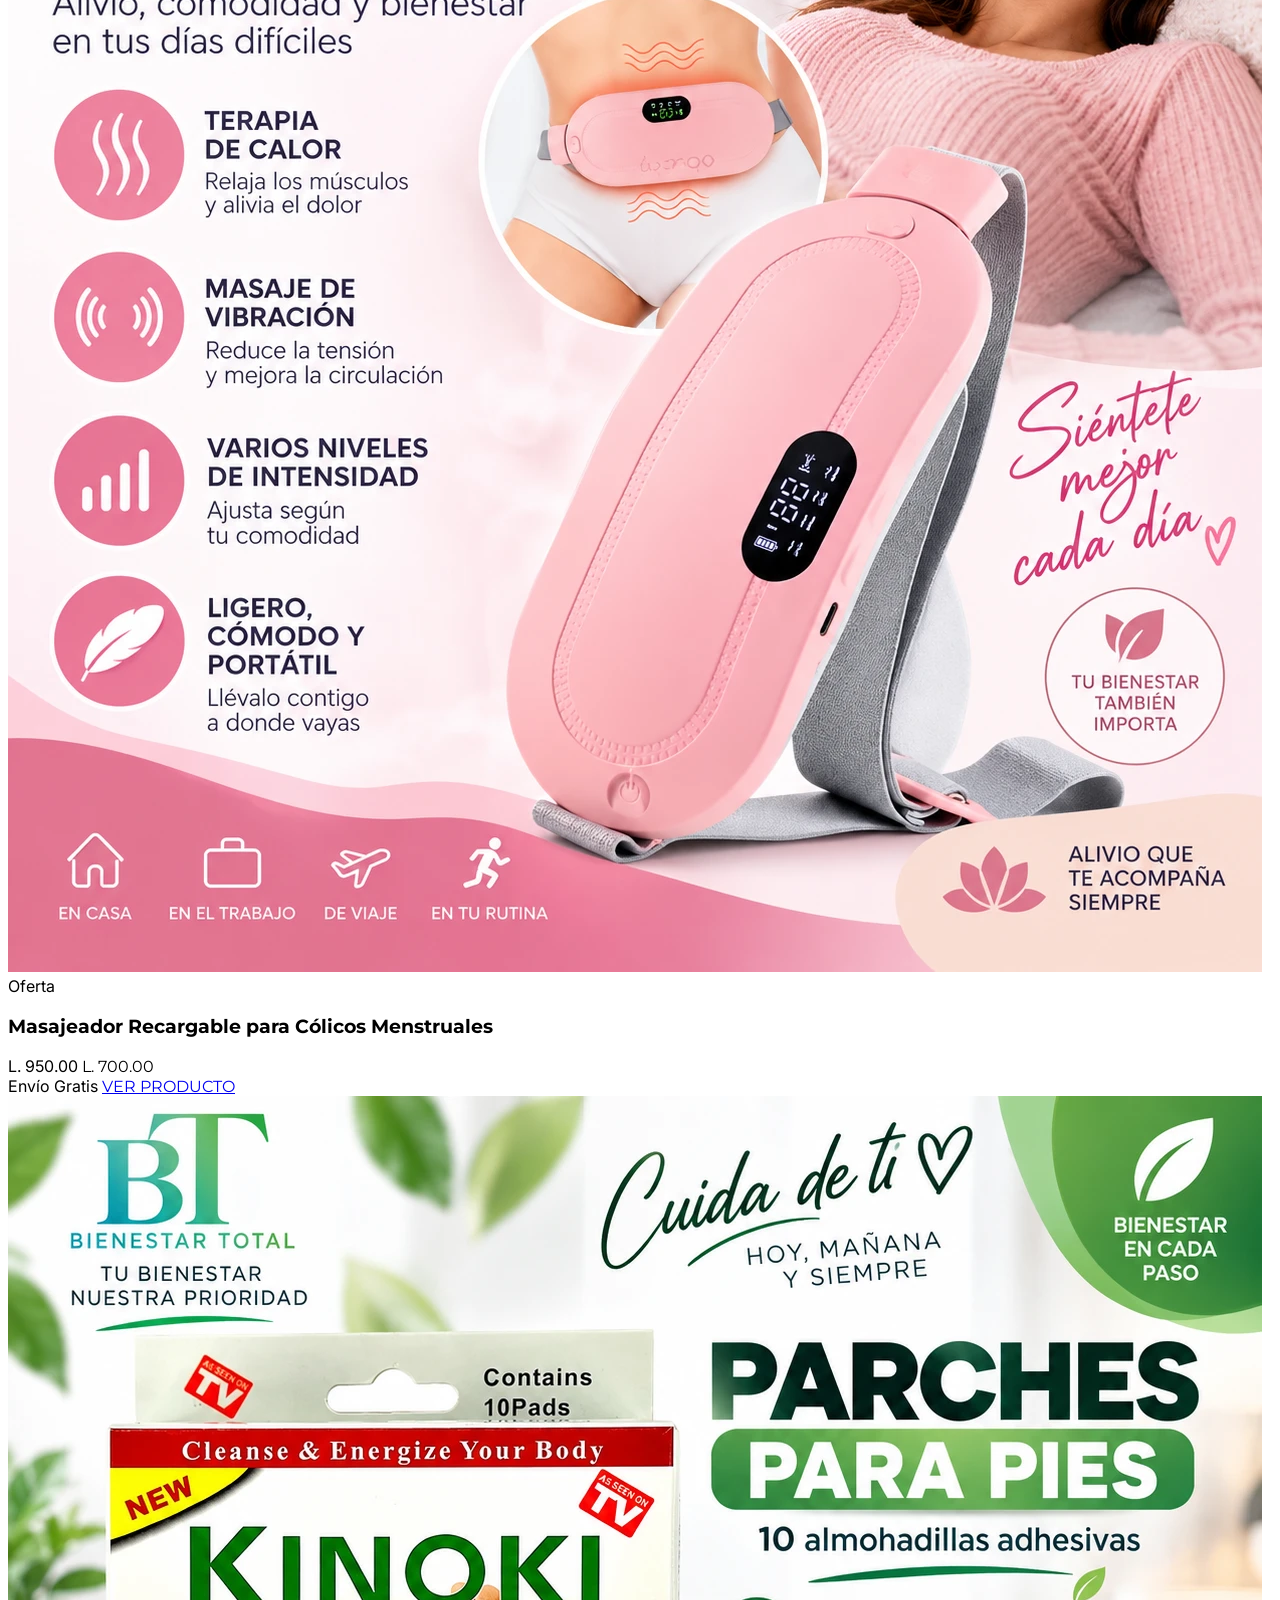
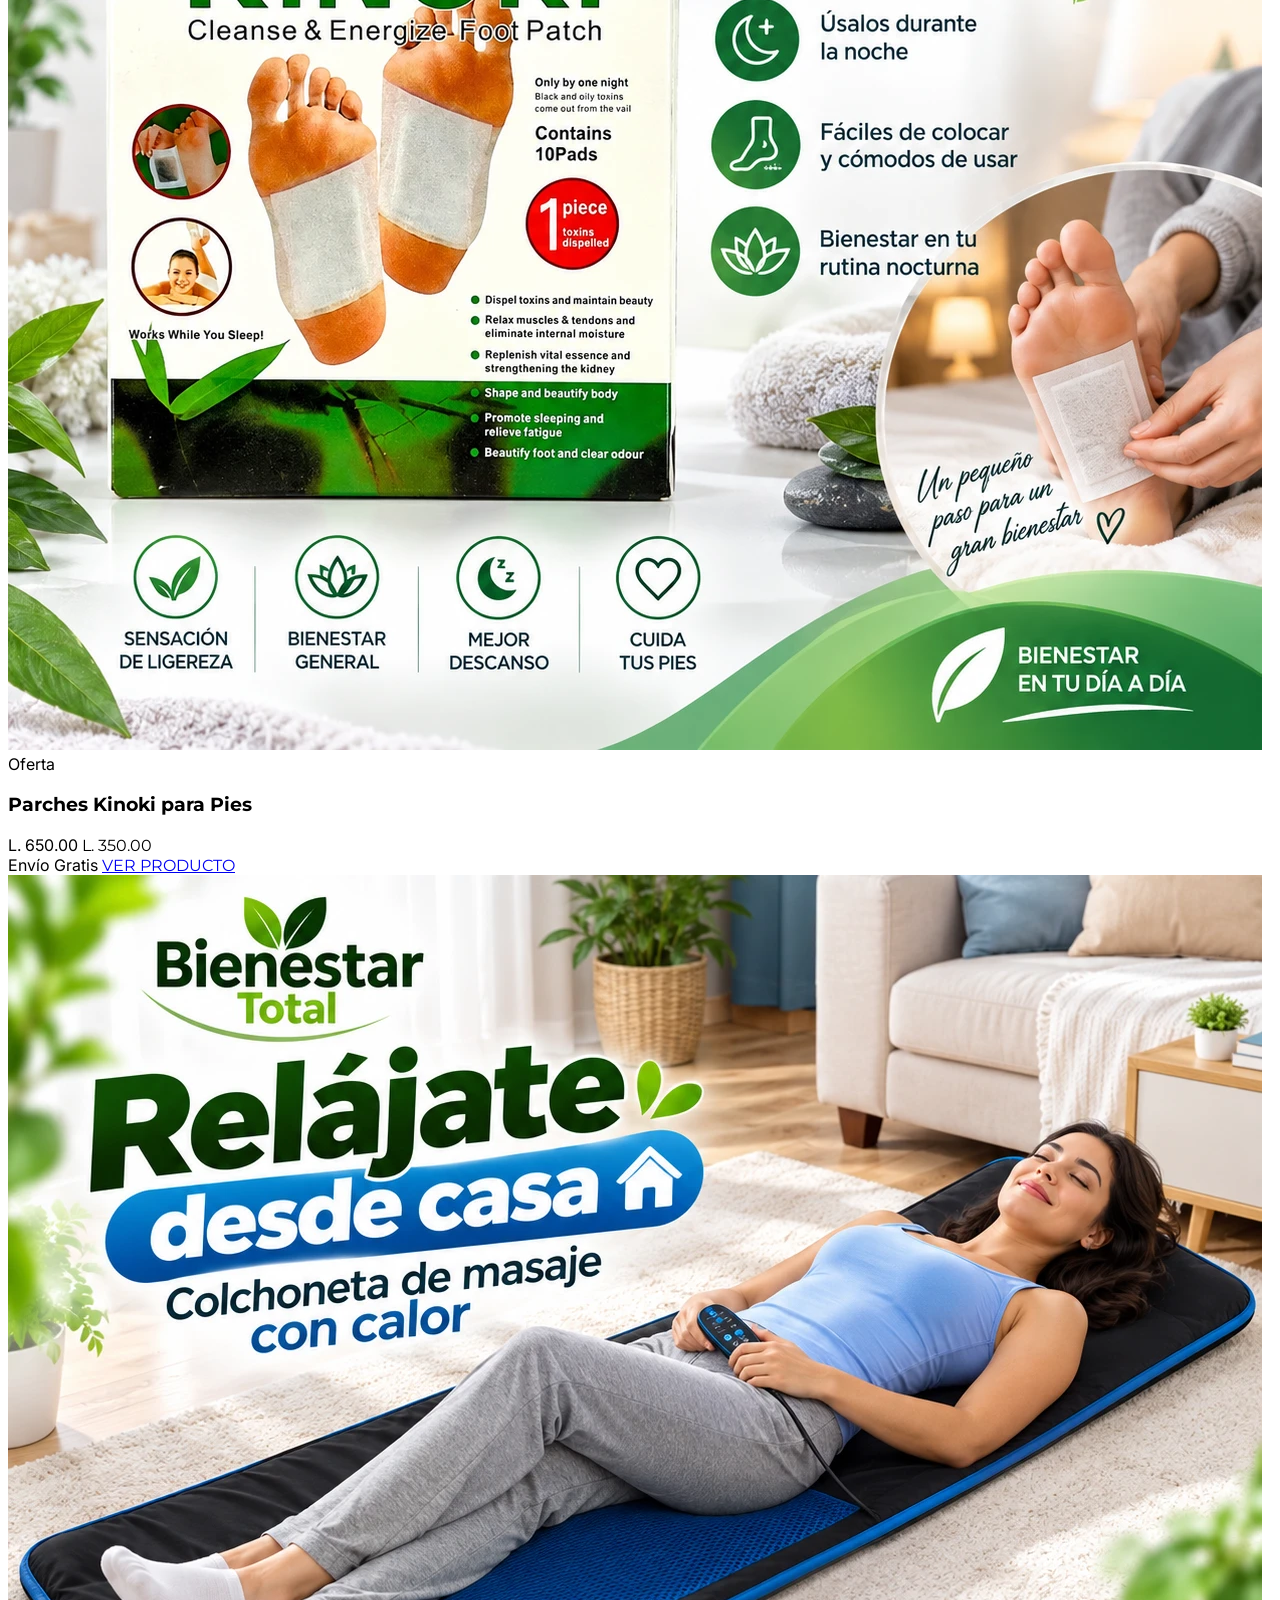
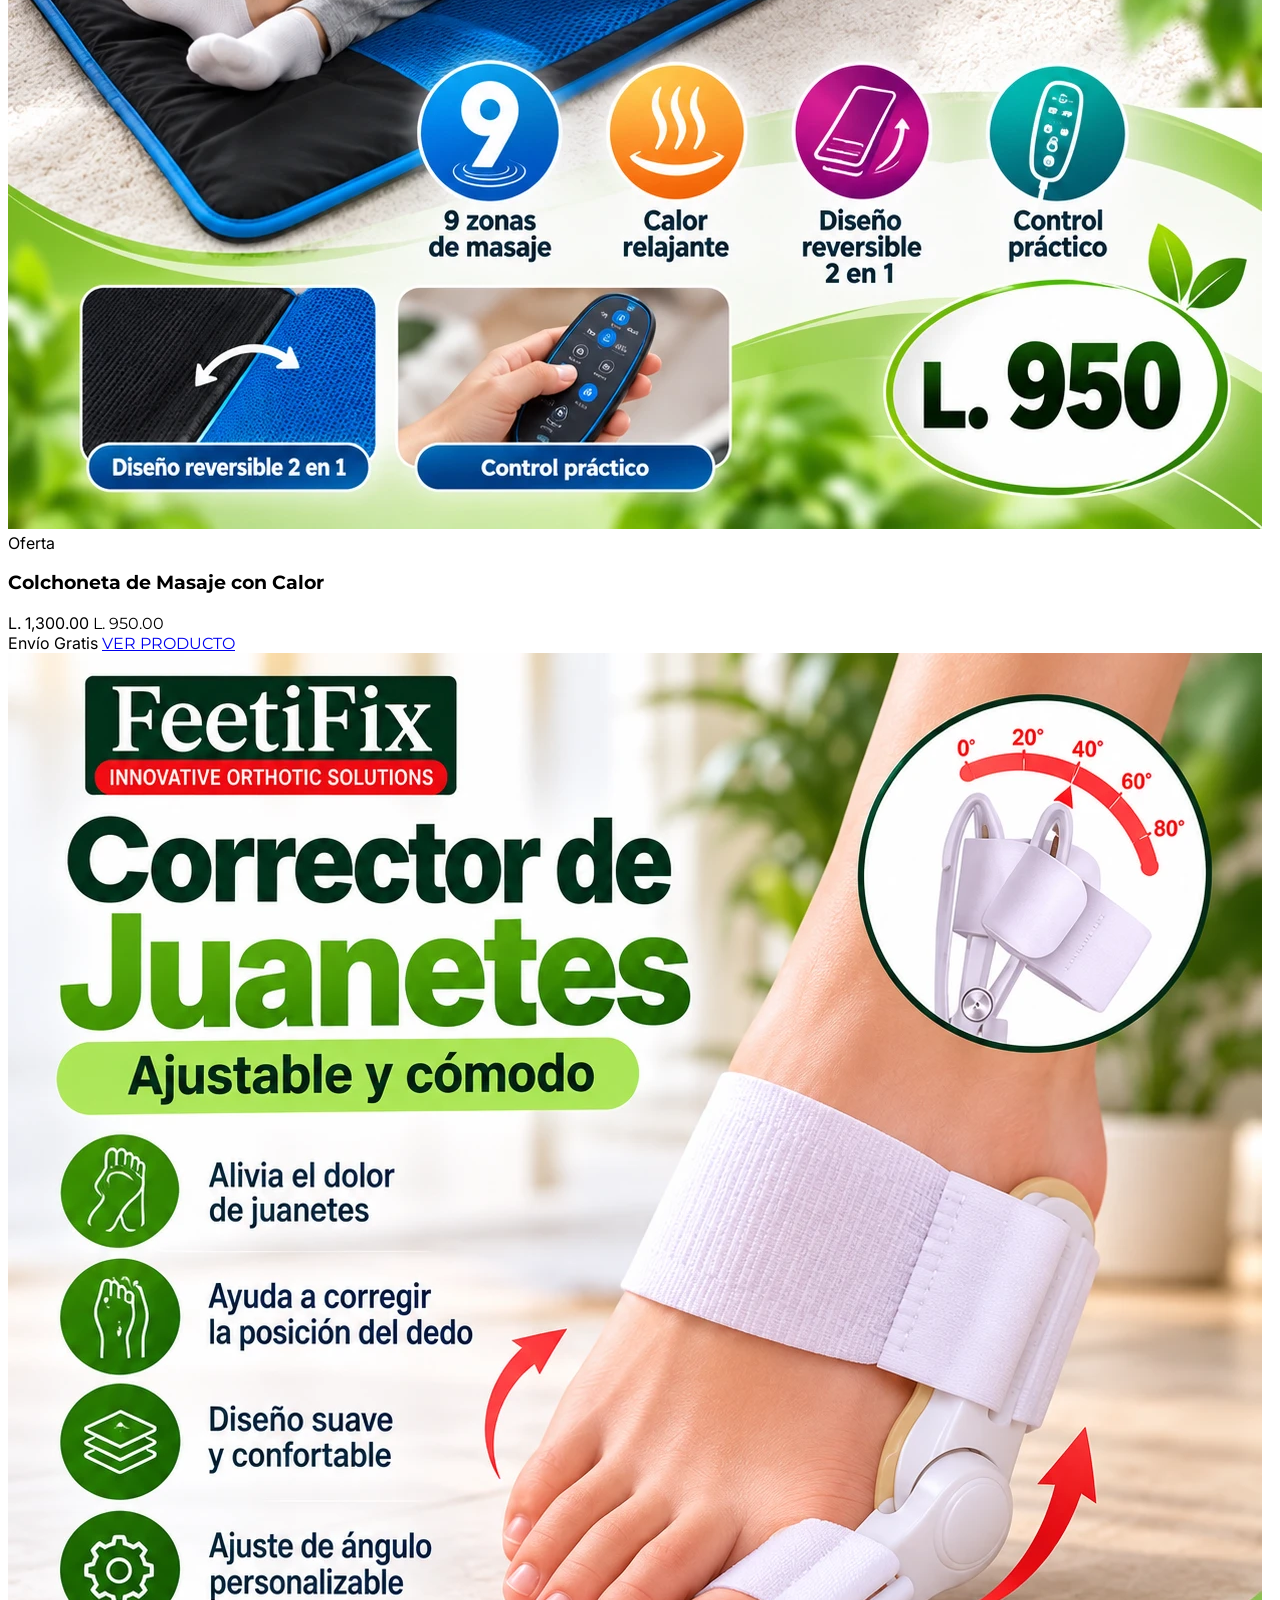
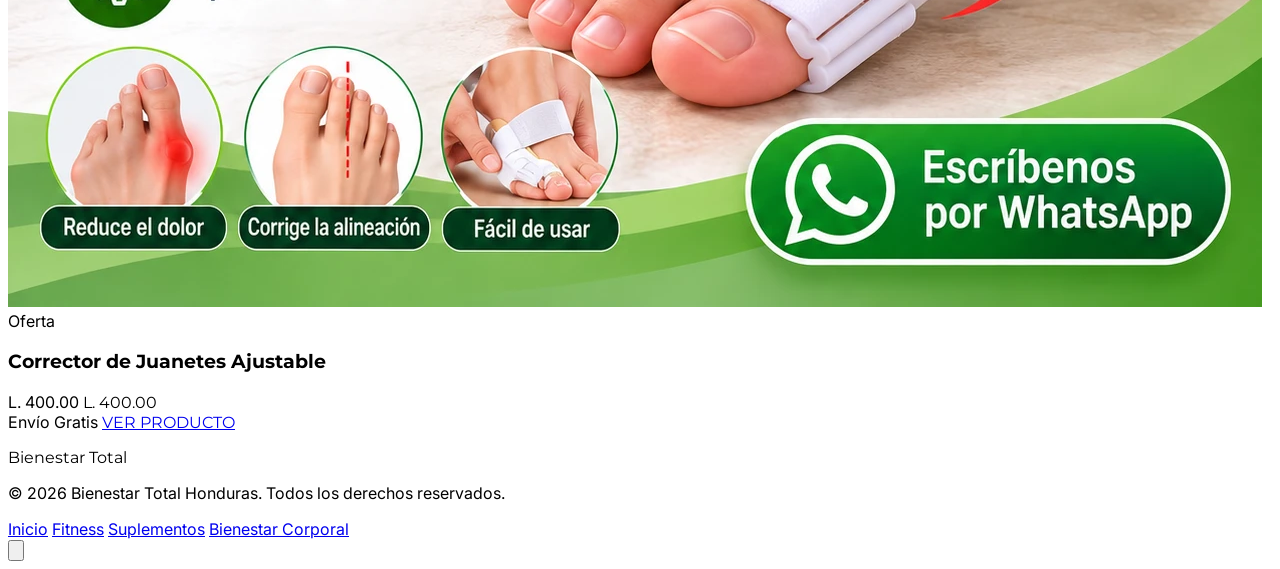
==== commit aebcfaad: "Rediseñar header global y página de inicio Header (todas las páginas), en una sola línea: - Logo con" ====
--- a/bienestar-corporal.html
+++ b/bienestar-corporal.html
@@ -2,6 +2,7 @@
 <html lang="es" class="scroll-smooth">
 <head>
 <meta charset="UTF-8">
+<base href="/">
 <meta name="viewport" content="width=device-width, initial-scale=1.0">
 <title>Bienestar Corporal — Bienestar Total | Pago Contra Entrega Honduras</title>
 <meta name="description" content="Productos de bienestar corporal, próximamente disponibles con envío a todo Honduras y pago contra entrega.">
@@ -22,45 +23,61 @@
 </div>
 
 <!-- HEADER -->
-<header class="sticky top-0 z-30 bg-white/95 backdrop-blur border-b border-slate-200 shadow-sm">
-  <div class="max-w-7xl mx-auto px-4 sm:px-6 py-3 flex items-center justify-between gap-3">
-    <a href="/" class="flex items-center gap-2.5">
-      <div class="w-11 h-11 rounded-xl bg-primary flex items-center justify-center text-white font-heading font-black text-lg shrink-0">
-        BT
-      </div>
+<header class="sticky top-0 z-40 bg-white/95 backdrop-blur border-b border-slate-200">
+  <div class="max-w-7xl mx-auto px-4 sm:px-6 h-16 flex items-center justify-between gap-3">
+    <a href="/" class="flex items-center gap-2.5 shrink-0">
+      <div class="leaf-logo"><span></span><span></span></div>
       <div class="leading-tight">
-        <p class="font-heading font-extrabold text-lg sm:text-xl text-dark">Bienestar Total</p>
-        <p class="text-[10px] sm:text-xs text-primary font-semibold uppercase tracking-widest">Catálogo Oficial Honduras</p>
+        <p class="font-heading font-extrabold text-base sm:text-lg text-dark whitespace-nowrap">Bienestar Total</p>
+        <p class="text-[10px] text-slate-500 font-semibold tracking-wide hidden sm:block">Salud &bull; Bienestar &bull; Fitness</p>
       </div>
     </a>
+
+    <nav class="hidden md:flex items-center gap-1">
+      <a href="/" class="header-nav-link">Inicio</a>
+      <a href="/fitness" class="header-nav-link">Fitness</a>
+      <a href="/suplementos" class="header-nav-link">Suplementos</a>
+      <a href="/bienestar-corporal" class="header-nav-link active">Bienestar Corporal</a>
+    </nav>
+
+    <div class="flex items-center gap-1.5 sm:gap-2 shrink-0">
+      <button type="button" onclick="toggleSearch()" aria-label="Buscar productos"
+        class="w-10 h-10 rounded-full flex items-center justify-center text-slate-500 hover:bg-slate-100 hover:text-primary transition-colors">
+        <svg xmlns="http://www.w3.org/2000/svg" class="w-5 h-5" fill="none" viewBox="0 0 24 24" stroke="currentColor" stroke-width="2"><path stroke-linecap="round" stroke-linejoin="round" d="M21 21l-4.35-4.35M11 19a8 8 0 100-16 8 8 0 000 16z" /></svg>
+      </button>
+      <a href="https://wa.me/50487353593?text=Hola%2C%20quiero%20informaci%C3%B3n%20de%20sus%20productos" target="_blank" rel="noopener"
+        class="hidden sm:inline-flex items-center gap-2 bg-primary hover:bg-primary-dark text-white font-bold text-sm px-5 py-2.5 rounded-full transition-colors">
+        <svg xmlns="http://www.w3.org/2000/svg" viewBox="0 0 24 24" class="w-4 h-4" fill="currentColor"><path d="M12.04 2C6.58 2 2.13 6.45 2.13 11.91c0 1.75.46 3.45 1.32 4.95L2 22l5.28-1.39a9.9 9.9 0 0 0 4.76 1.21h.01c5.46 0 9.91-4.45 9.91-9.91 0-2.65-1.03-5.14-2.9-7.01A9.82 9.82 0 0 0 12.04 2zm5.83 14.13c-.25.7-1.45 1.34-2 1.42-.51.08-1.15.11-1.86-.12-.43-.13-.98-.32-1.69-.62-2.97-1.28-4.91-4.27-5.06-4.47-.15-.2-1.21-1.61-1.21-3.07 0-1.46.77-2.18 1.04-2.48.27-.3.6-.37.8-.37.2 0 .4 0 .58.01.19.01.44-.07.68.52.25.6.86 2.08.93 2.23.08.15.13.33.02.53-.1.2-.15.32-.3.5-.15.18-.31.4-.44.53-.15.15-.3.31-.13.6.17.3.77 1.27 1.65 2.06 1.14 1.02 2.1 1.33 2.39 1.48.29.15.46.13.63-.08.17-.2.72-.84.92-1.13.19-.29.39-.24.65-.14.27.1 1.7.8 1.99.95.29.15.49.22.56.34.07.13.07.75-.18 1.45z"/></svg>
+        WhatsApp
+      </a>
+      <button type="button" onclick="toggleMobileMenu()" aria-label="Abrir menú"
+        class="md:hidden w-10 h-10 rounded-full flex items-center justify-center text-slate-600 hover:bg-slate-100 transition-colors">
+        <svg xmlns="http://www.w3.org/2000/svg" class="w-6 h-6" fill="none" viewBox="0 0 24 24" stroke="currentColor" stroke-width="2"><path stroke-linecap="round" stroke-linejoin="round" d="M4 6h16M4 12h16M4 18h16" /></svg>
+      </button>
+    </div>
+  </div>
+
+  <!-- Menu movil -->
+  <div id="mobile-menu" class="hidden md:hidden border-t border-slate-100 bg-white px-4 py-3 space-y-1">
+    <a href="/" class="block header-nav-link-mobile">Inicio</a>
+    <a href="/fitness" class="block header-nav-link-mobile">Fitness</a>
+    <a href="/suplementos" class="block header-nav-link-mobile">Suplementos</a>
+    <a href="/bienestar-corporal" class="block header-nav-link-mobile active">Bienestar Corporal</a>
     <a href="https://wa.me/50487353593?text=Hola%2C%20quiero%20informaci%C3%B3n%20de%20sus%20productos" target="_blank" rel="noopener"
-      class="hidden sm:inline-flex items-center gap-2 bg-primary hover:bg-primary-dark text-white font-bold text-sm px-5 py-2.5 rounded-full transition-colors">
+      class="flex items-center justify-center gap-2 bg-primary hover:bg-primary-dark text-white font-bold text-sm px-5 py-3 rounded-full transition-colors mt-2">
       WhatsApp
     </a>
   </div>
 
-  <!-- BARRA DE CATEGORIAS -->
-  <nav class="border-t border-slate-100 bg-white">
-    <div class="max-w-7xl mx-auto px-2 sm:px-6 flex items-center justify-center gap-1 overflow-x-auto">
-      <a href="/" class="category-nav-link">Inicio</a>
-      <a href="/fitness" class="category-nav-link">Fitness</a>
-      <a href="/suplementos" class="category-nav-link">Suplementos</a>
-      <a href="/bienestar-corporal" class="category-nav-link active">Bienestar Corporal</a>
-    </div>
-  </nav>
-
-  <!-- BARRA DE CONFIANZA -->
-  <div class="border-t border-slate-100 bg-slate-50">
-    <div class="max-w-7xl mx-auto px-4 sm:px-6 py-2.5 grid grid-cols-3 gap-2 text-center">
-      <div class="flex flex-col sm:flex-row items-center justify-center gap-1 sm:gap-2 text-[10px] sm:text-xs font-semibold text-slate-600">
-        <span class="text-base">🚀</span><span>Envío Rápido</span>
+  <!-- Buscador -->
+  <div id="search-panel" class="hidden border-t border-slate-200 bg-white px-4 sm:px-6 py-4">
+    <div class="max-w-2xl mx-auto">
+      <div class="relative">
+        <svg xmlns="http://www.w3.org/2000/svg" class="w-4 h-4 text-slate-400 absolute left-4 top-1/2 -translate-y-1/2" fill="none" viewBox="0 0 24 24" stroke="currentColor" stroke-width="2"><path stroke-linecap="round" stroke-linejoin="round" d="M21 21l-4.35-4.35M11 19a8 8 0 100-16 8 8 0 000 16z" /></svg>
+        <input id="search-input" type="text" placeholder="Buscar productos..." autocomplete="off"
+          class="w-full border border-slate-300 rounded-full pl-10 pr-4 py-2.5 text-sm focus:outline-none focus:ring-2 focus:ring-primary/40 focus:border-primary">
       </div>
-      <div class="flex flex-col sm:flex-row items-center justify-center gap-1 sm:gap-2 text-[10px] sm:text-xs font-semibold text-slate-600 border-x border-slate-200">
-        <span class="text-base">🛡️</span><span>Garantía de Calidad</span>
-      </div>
-      <div class="flex flex-col sm:flex-row items-center justify-center gap-1 sm:gap-2 text-[10px] sm:text-xs font-semibold text-slate-600">
-        <span class="text-base">🔒</span><span>Pago 100% Seguro</span>
-      </div>
+      <div id="search-results" class="mt-2 max-h-80 overflow-y-auto"></div>
     </div>
   </div>
 </header>
@@ -106,8 +123,10 @@
 </div>
 
 <script src="assets/products.js"></script>
+<script src="assets/header.js"></script>
 <script src="assets/catalog.js"></script>
 <script>
+  initHeader();
   initCatalogPage("BIENESTAR CORPORAL");
 </script>
 </body>
--- a/assets/styles.css
+++ b/assets/styles.css
@@ -30,21 +30,55 @@
   border-color: #ef4444;
 }
 
-.category-nav-link {
-  padding: 0.75rem 1rem;
-  font-size: 0.8125rem;
-  font-weight: 700;
-  text-transform: uppercase;
-  letter-spacing: 0.02em;
-  color: #475569;
-  border-bottom: 2px solid transparent;
+.header-nav-link {
+  padding: 0.5rem 1rem;
+  border-radius: 9999px;
+  font-size: 0.875rem;
+  font-weight: 600;
+  color: #334155;
   white-space: nowrap;
-  transition: color .2s ease, border-color .2s ease;
+  transition: background-color .2s ease, color .2s ease;
 }
-.category-nav-link:hover {
-  color: #0d9464;
+.header-nav-link:hover {
+  background-color: #f1f5f9;
 }
-.category-nav-link.active {
-  color: #0d9464;
-  border-bottom-color: #0d9464;
+.header-nav-link.active {
+  background-color: #ecfdf5;
+  color: #0a744f;
 }
+
+.header-nav-link-mobile {
+  padding: 0.65rem 0.75rem;
+  border-radius: 0.75rem;
+  font-size: 0.9375rem;
+  font-weight: 600;
+  color: #334155;
+}
+.header-nav-link-mobile.active {
+  background-color: #ecfdf5;
+  color: #0a744f;
+}
+
+.leaf-logo {
+  position: relative;
+  width: 2.25rem;
+  height: 2.25rem;
+  flex-shrink: 0;
+}
+.leaf-logo span {
+  position: absolute;
+  top: 0;
+  width: 1.2rem;
+  height: 2rem;
+  border-radius: 0 100% 0 100%;
+}
+.leaf-logo span:first-child {
+  left: 0.05rem;
+  background: #0d9464;
+  transform: rotate(-18deg);
+}
+.leaf-logo span:last-child {
+  right: 0.05rem;
+  background: #0a744f;
+  transform: rotate(18deg) scaleX(-1);
+}
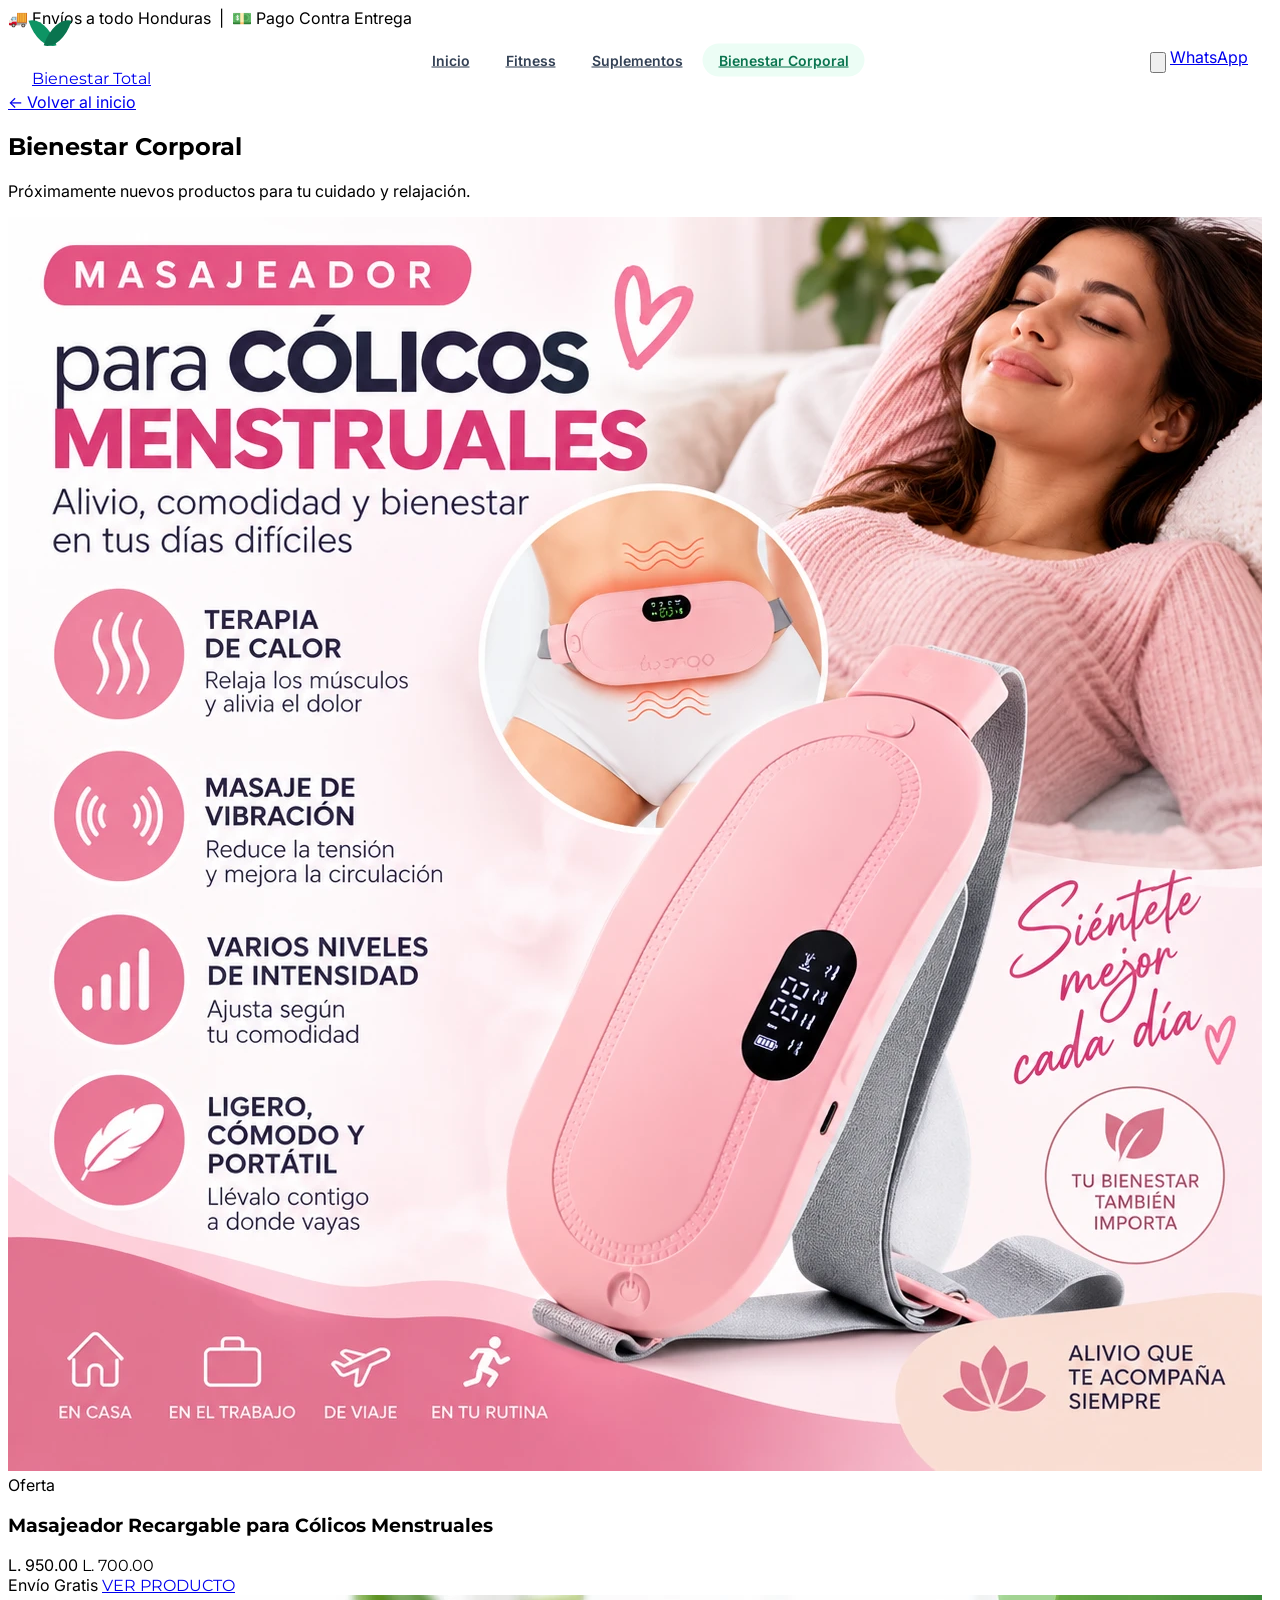
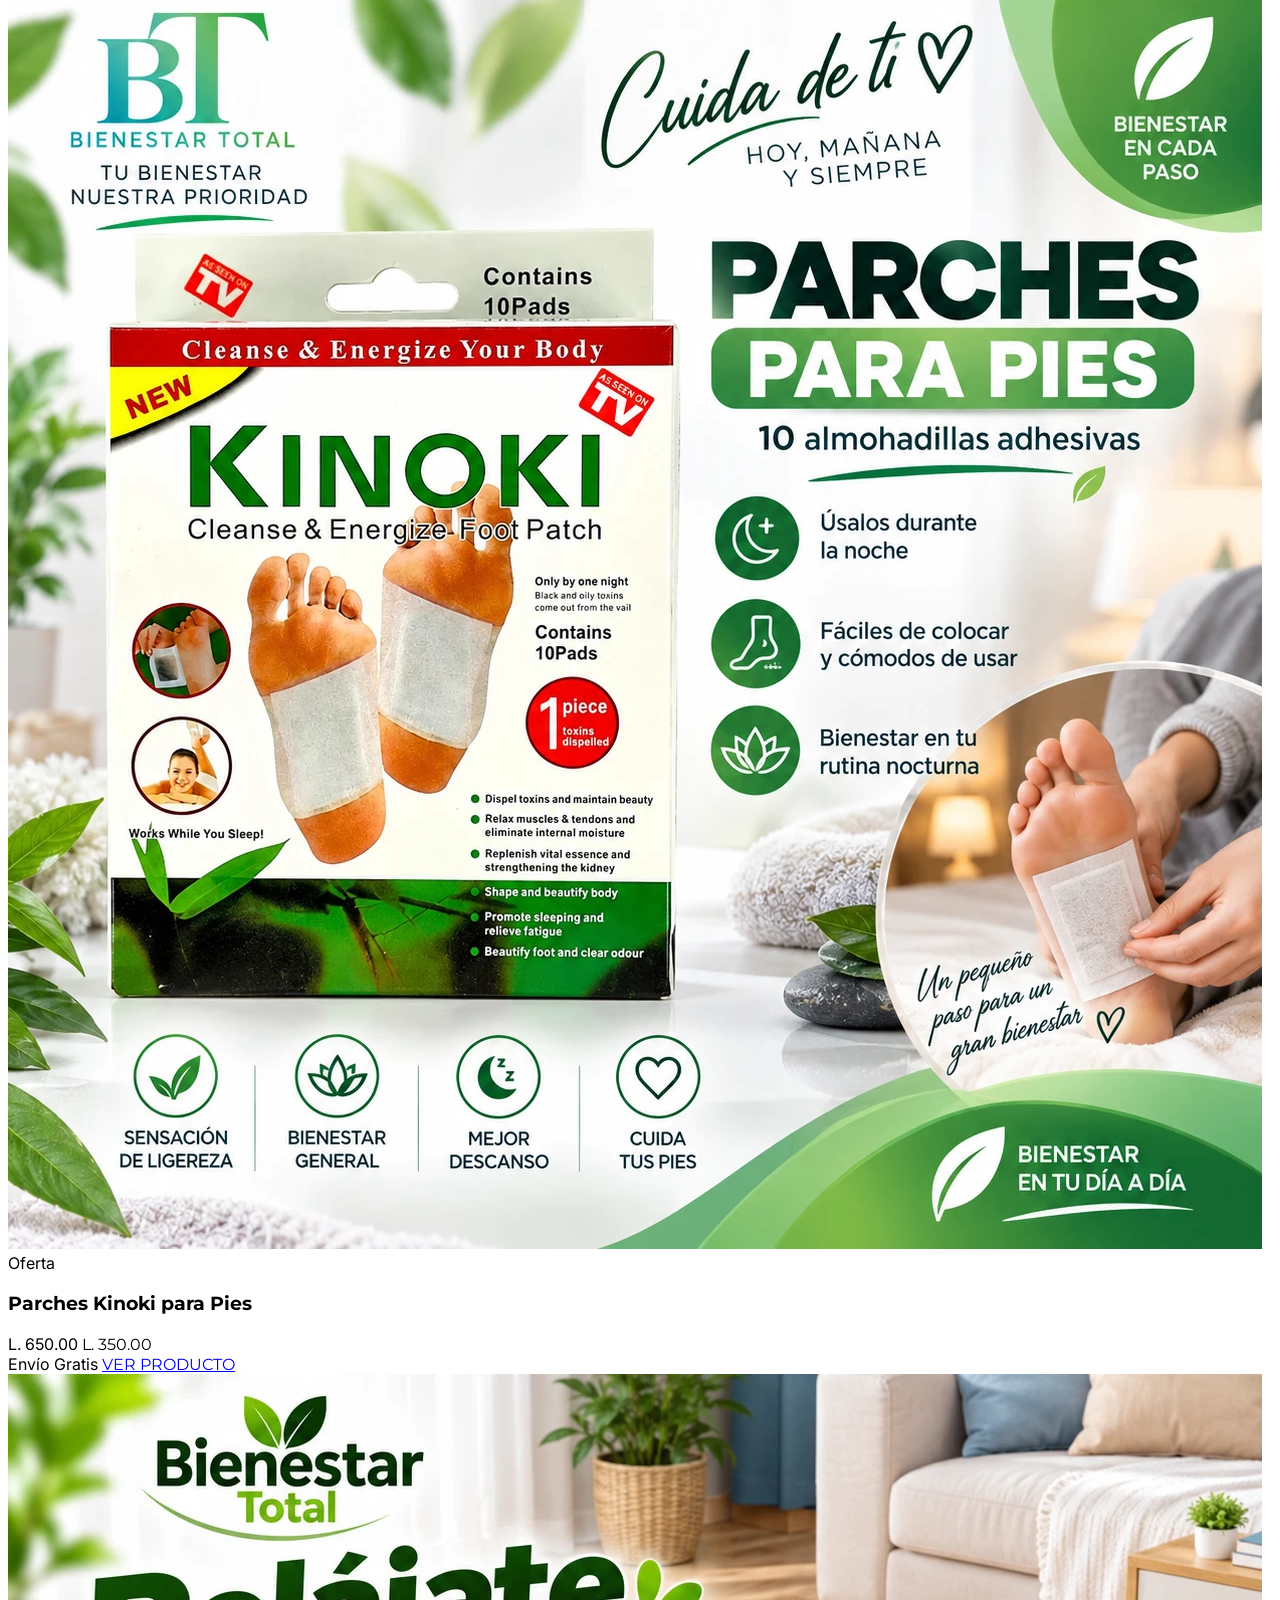
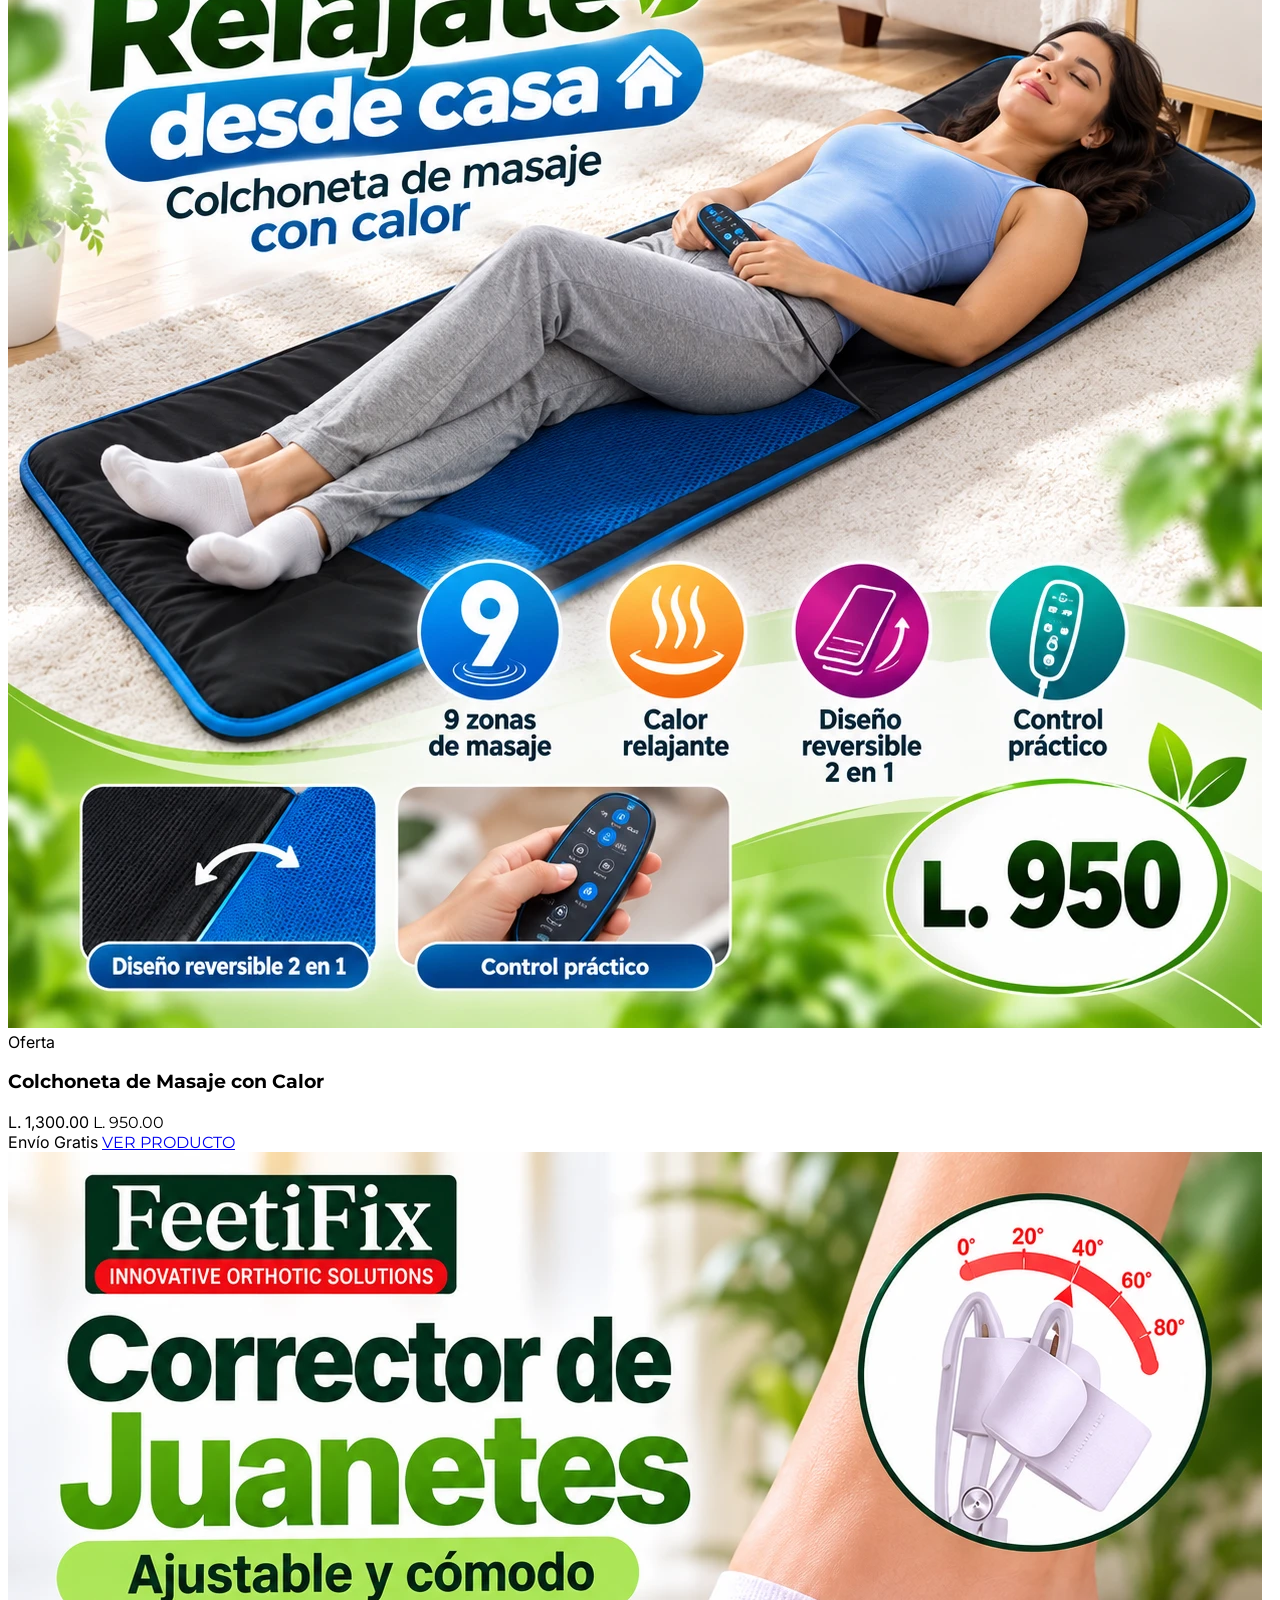
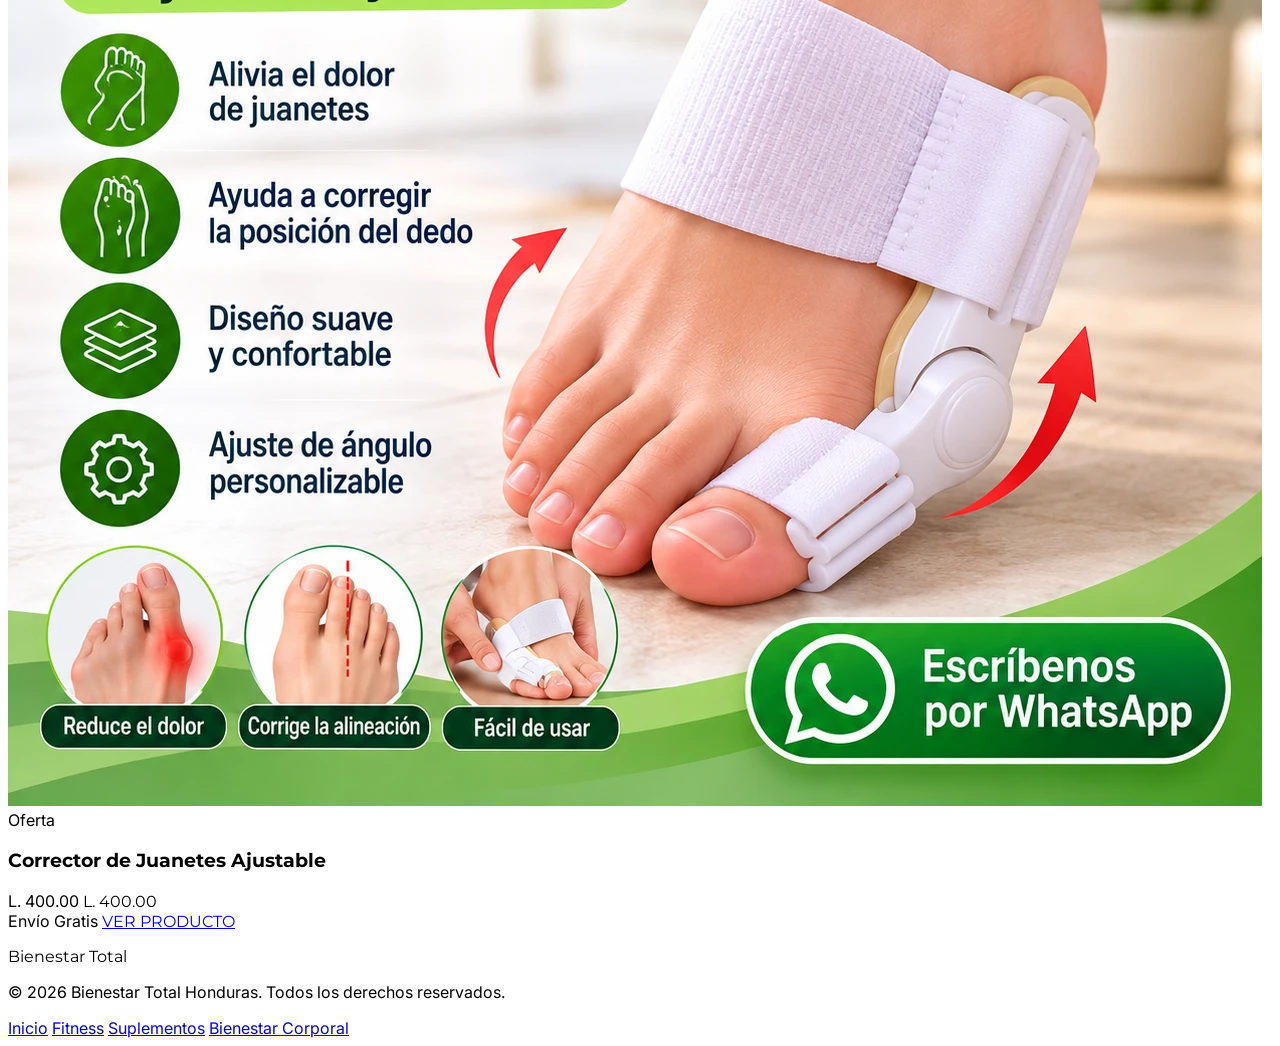
==== commit 74d591f1: "Corregir desalineación del header y del inicio Causa raíz encontrada: el sitio dependía por completo" ====
--- a/bienestar-corporal.html
+++ b/bienestar-corporal.html
@@ -24,7 +24,7 @@
 
 <!-- HEADER -->
 <header class="sticky top-0 z-40 bg-white/95 backdrop-blur border-b border-slate-200">
-  <div class="max-w-7xl mx-auto px-4 sm:px-6 h-16 flex items-center justify-between gap-3">
+  <div class="site-header-row">
     <a href="/" class="flex items-center gap-2.5 shrink-0">
       <div class="leaf-logo"><span></span><span></span></div>
       <div class="leading-tight">
@@ -33,7 +33,7 @@
       </div>
     </a>
 
-    <nav class="hidden md:flex items-center gap-1">
+    <nav class="site-header-nav">
       <a href="/" class="header-nav-link">Inicio</a>
       <a href="/fitness" class="header-nav-link">Fitness</a>
       <a href="/suplementos" class="header-nav-link">Suplementos</a>
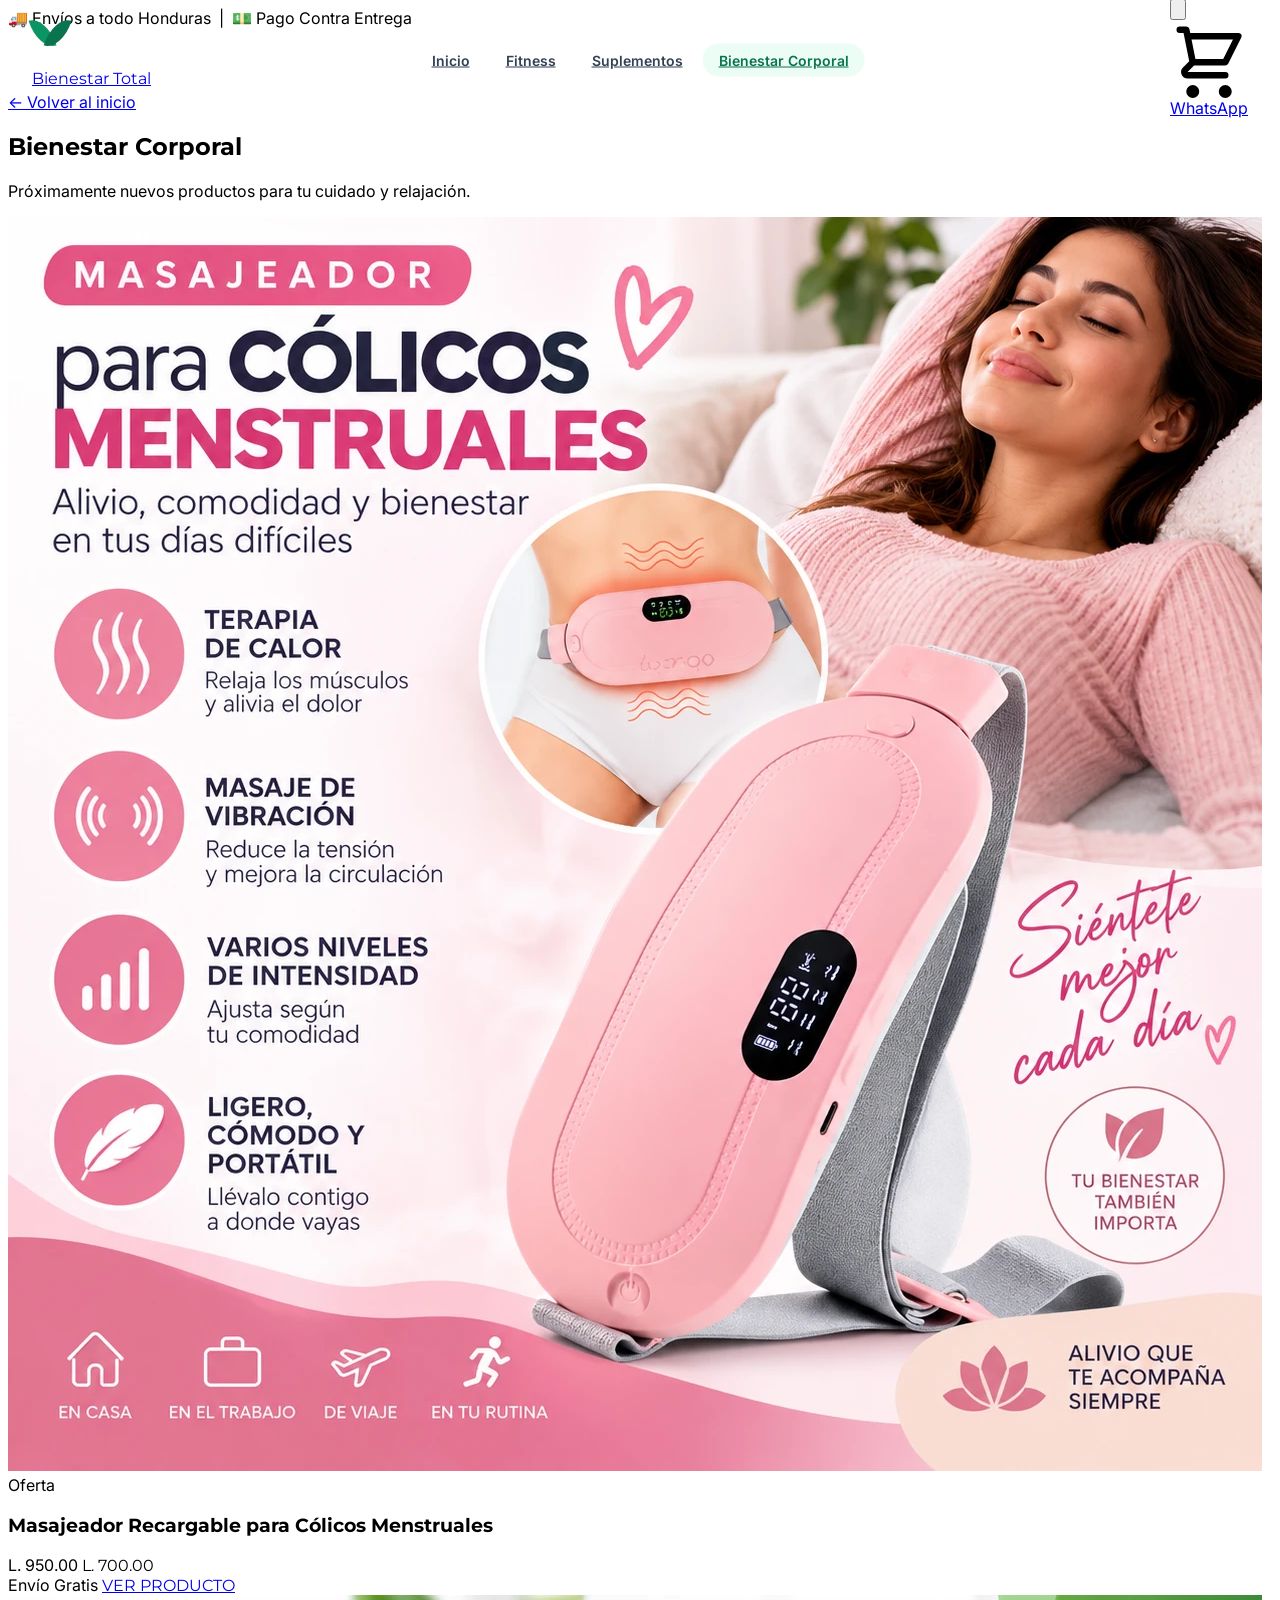
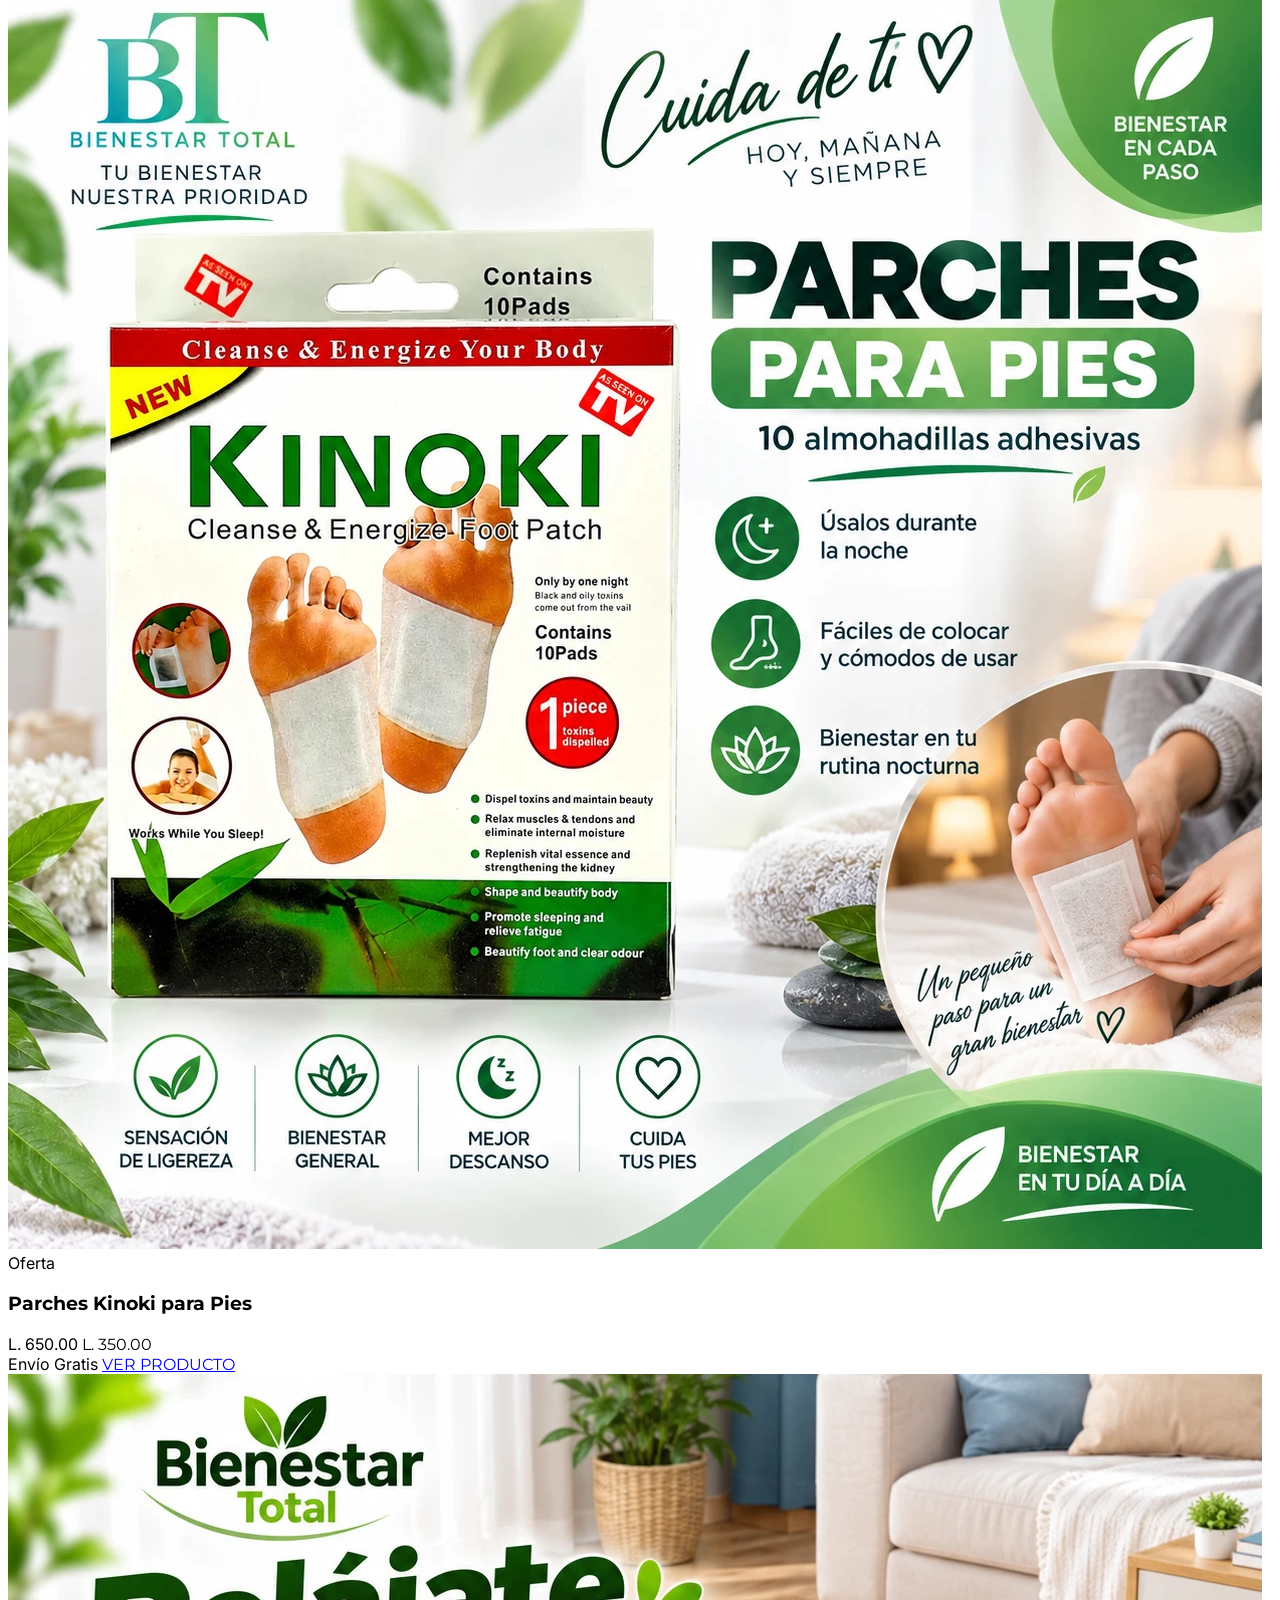
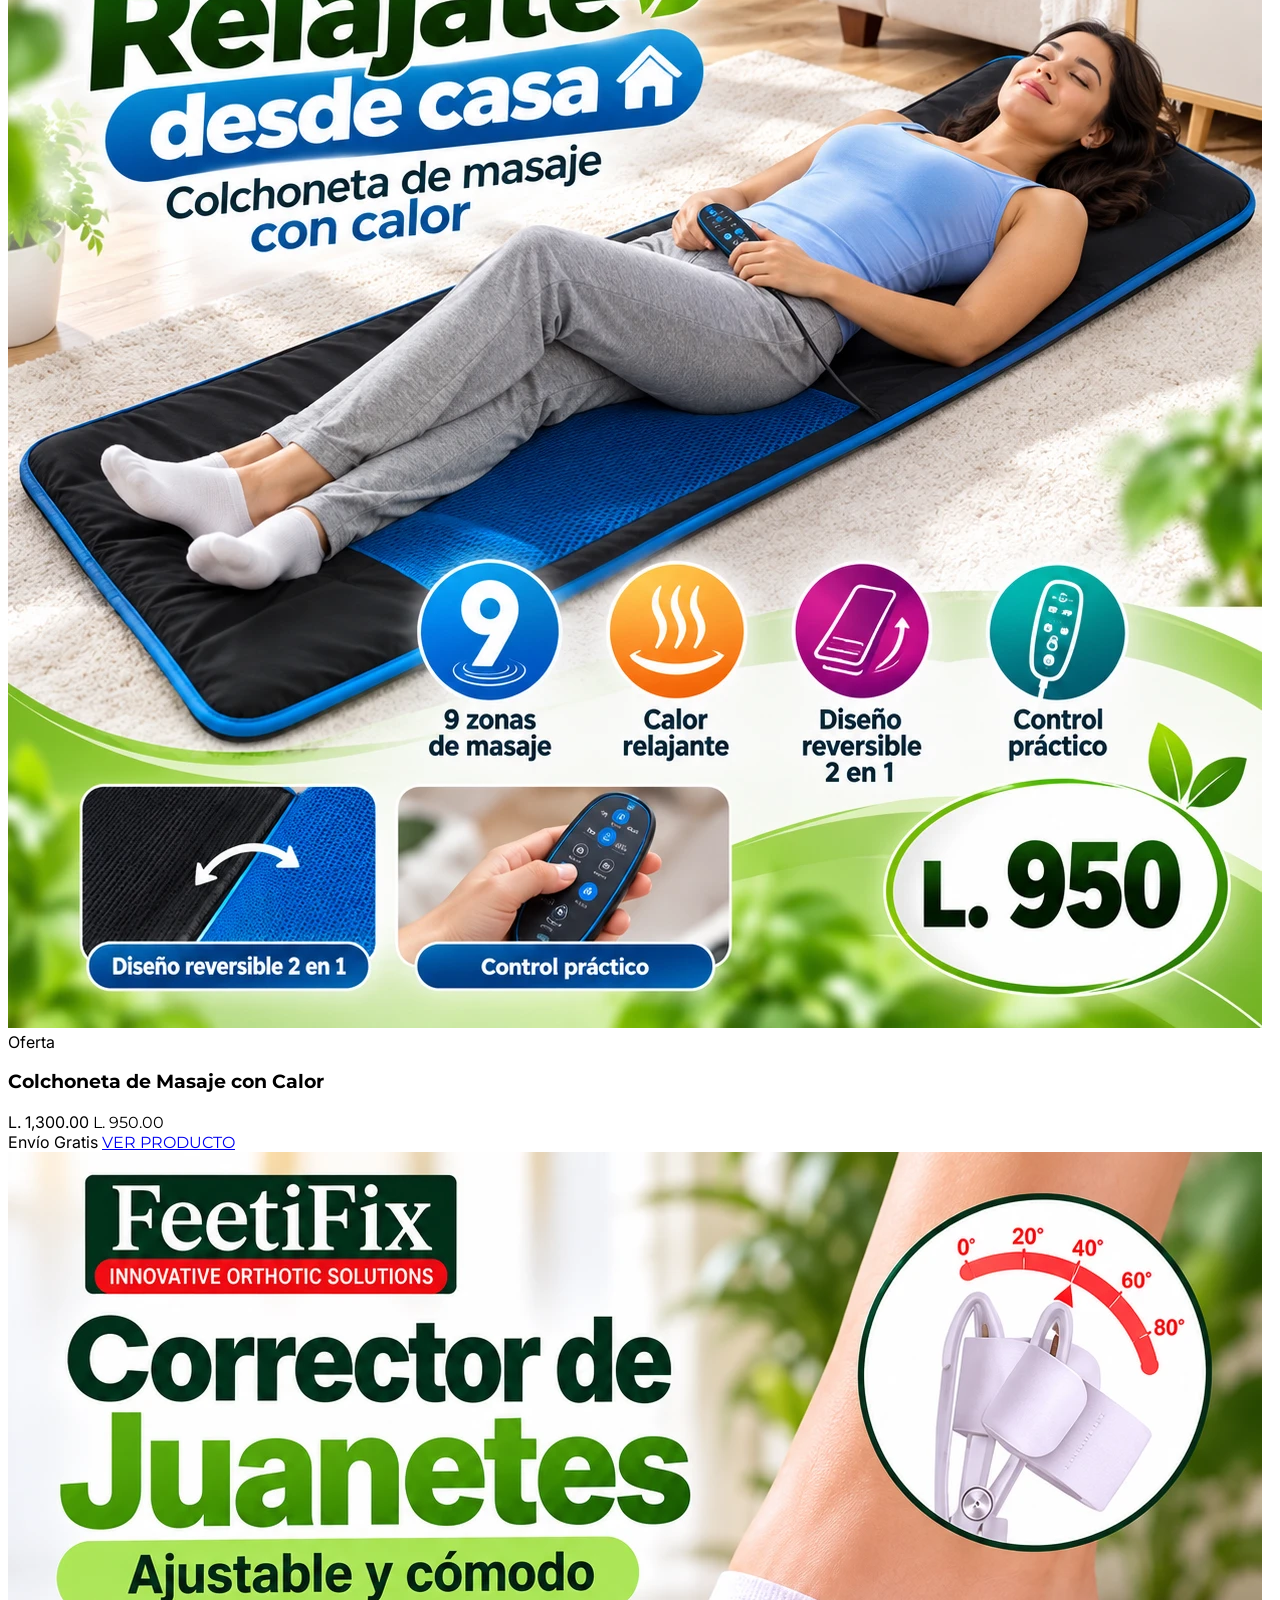
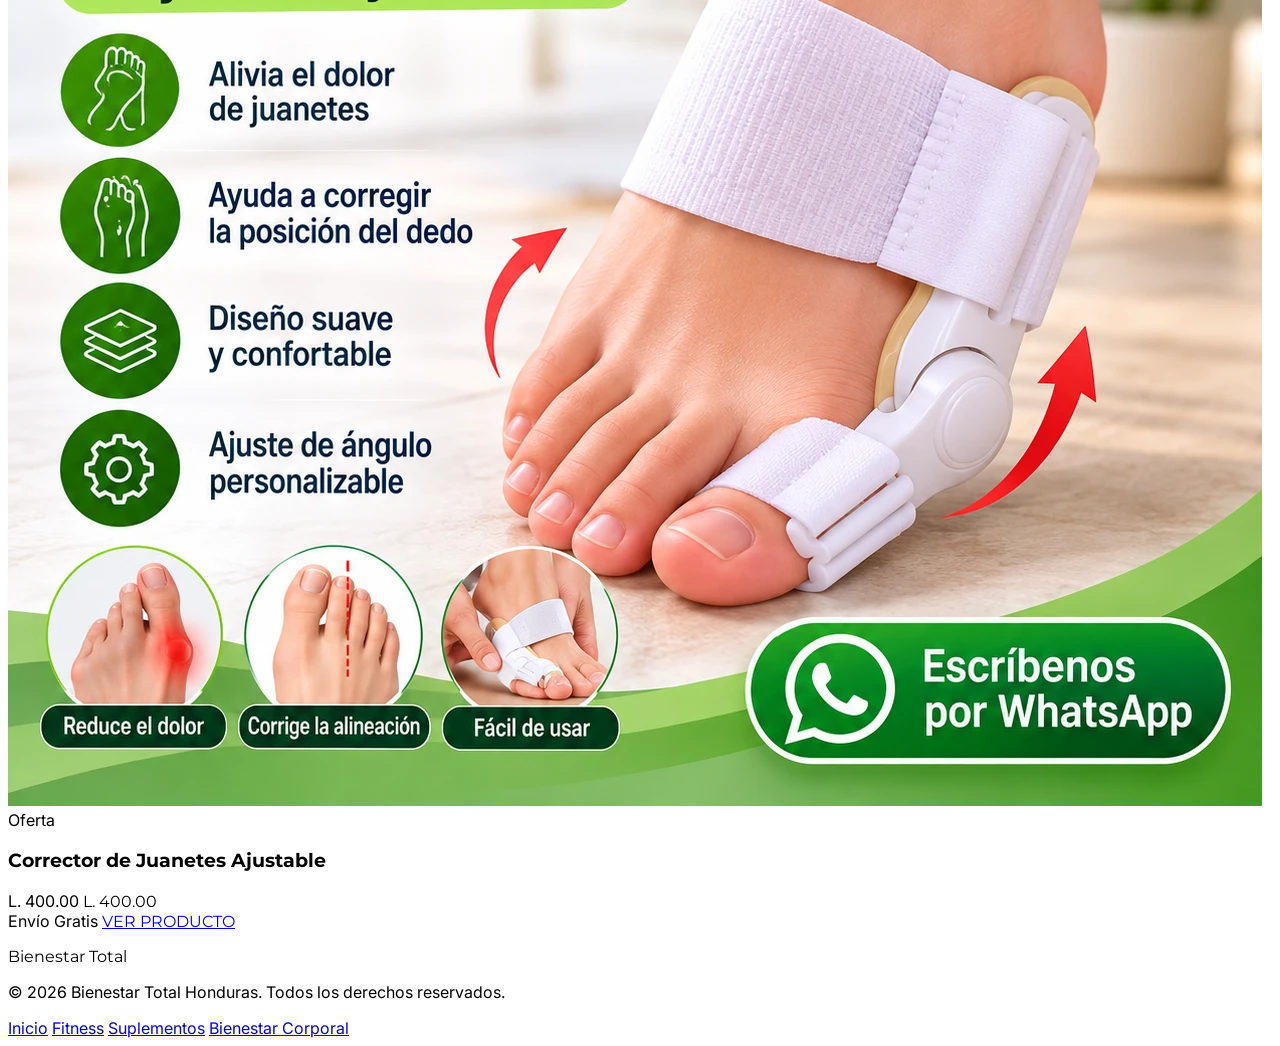
==== commit d1e94f4c: "Agregar ícono de carrito al header y línea decorativa en categorías Ajustes finales para que el head" ====
--- a/bienestar-corporal.html
+++ b/bienestar-corporal.html
@@ -45,6 +45,9 @@
         class="w-10 h-10 rounded-full flex items-center justify-center text-slate-500 hover:bg-slate-100 hover:text-primary transition-colors">
         <svg xmlns="http://www.w3.org/2000/svg" class="w-5 h-5" fill="none" viewBox="0 0 24 24" stroke="currentColor" stroke-width="2"><path stroke-linecap="round" stroke-linejoin="round" d="M21 21l-4.35-4.35M11 19a8 8 0 100-16 8 8 0 000 16z" /></svg>
       </button>
+      <span class="w-10 h-10 rounded-full hidden sm:flex items-center justify-center text-slate-500" title="Compra directa por producto, sin carrito acumulado" aria-hidden="true">
+        <svg xmlns="http://www.w3.org/2000/svg" class="w-5 h-5" fill="none" viewBox="0 0 24 24" stroke="currentColor" stroke-width="2"><path stroke-linecap="round" stroke-linejoin="round" d="M3 3h2l.4 2M7 13h10l4-8H5.4M7 13L5.4 5M7 13l-2.293 2.293c-.63.63-.184 1.707.707 1.707H17m-10 4a1 1 0 100 2 1 1 0 000-2zm10 0a1 1 0 100 2 1 1 0 000-2z" /></svg>
+      </span>
       <a href="https://wa.me/50487353593?text=Hola%2C%20quiero%20informaci%C3%B3n%20de%20sus%20productos" target="_blank" rel="noopener"
         class="hidden sm:inline-flex items-center gap-2 bg-primary hover:bg-primary-dark text-white font-bold text-sm px-5 py-2.5 rounded-full transition-colors">
         <svg xmlns="http://www.w3.org/2000/svg" viewBox="0 0 24 24" class="w-4 h-4" fill="currentColor"><path d="M12.04 2C6.58 2 2.13 6.45 2.13 11.91c0 1.75.46 3.45 1.32 4.95L2 22l5.28-1.39a9.9 9.9 0 0 0 4.76 1.21h.01c5.46 0 9.91-4.45 9.91-9.91 0-2.65-1.03-5.14-2.9-7.01A9.82 9.82 0 0 0 12.04 2zm5.83 14.13c-.25.7-1.45 1.34-2 1.42-.51.08-1.15.11-1.86-.12-.43-.13-.98-.32-1.69-.62-2.97-1.28-4.91-4.27-5.06-4.47-.15-.2-1.21-1.61-1.21-3.07 0-1.46.77-2.18 1.04-2.48.27-.3.6-.37.8-.37.2 0 .4 0 .58.01.19.01.44-.07.68.52.25.6.86 2.08.93 2.23.08.15.13.33.02.53-.1.2-.15.32-.3.5-.15.18-.31.4-.44.53-.15.15-.3.31-.13.6.17.3.77 1.27 1.65 2.06 1.14 1.02 2.1 1.33 2.39 1.48.29.15.46.13.63-.08.17-.2.72-.84.92-1.13.19-.29.39-.24.65-.14.27.1 1.7.8 1.99.95.29.15.49.22.56.34.07.13.07.75-.18 1.45z"/></svg>
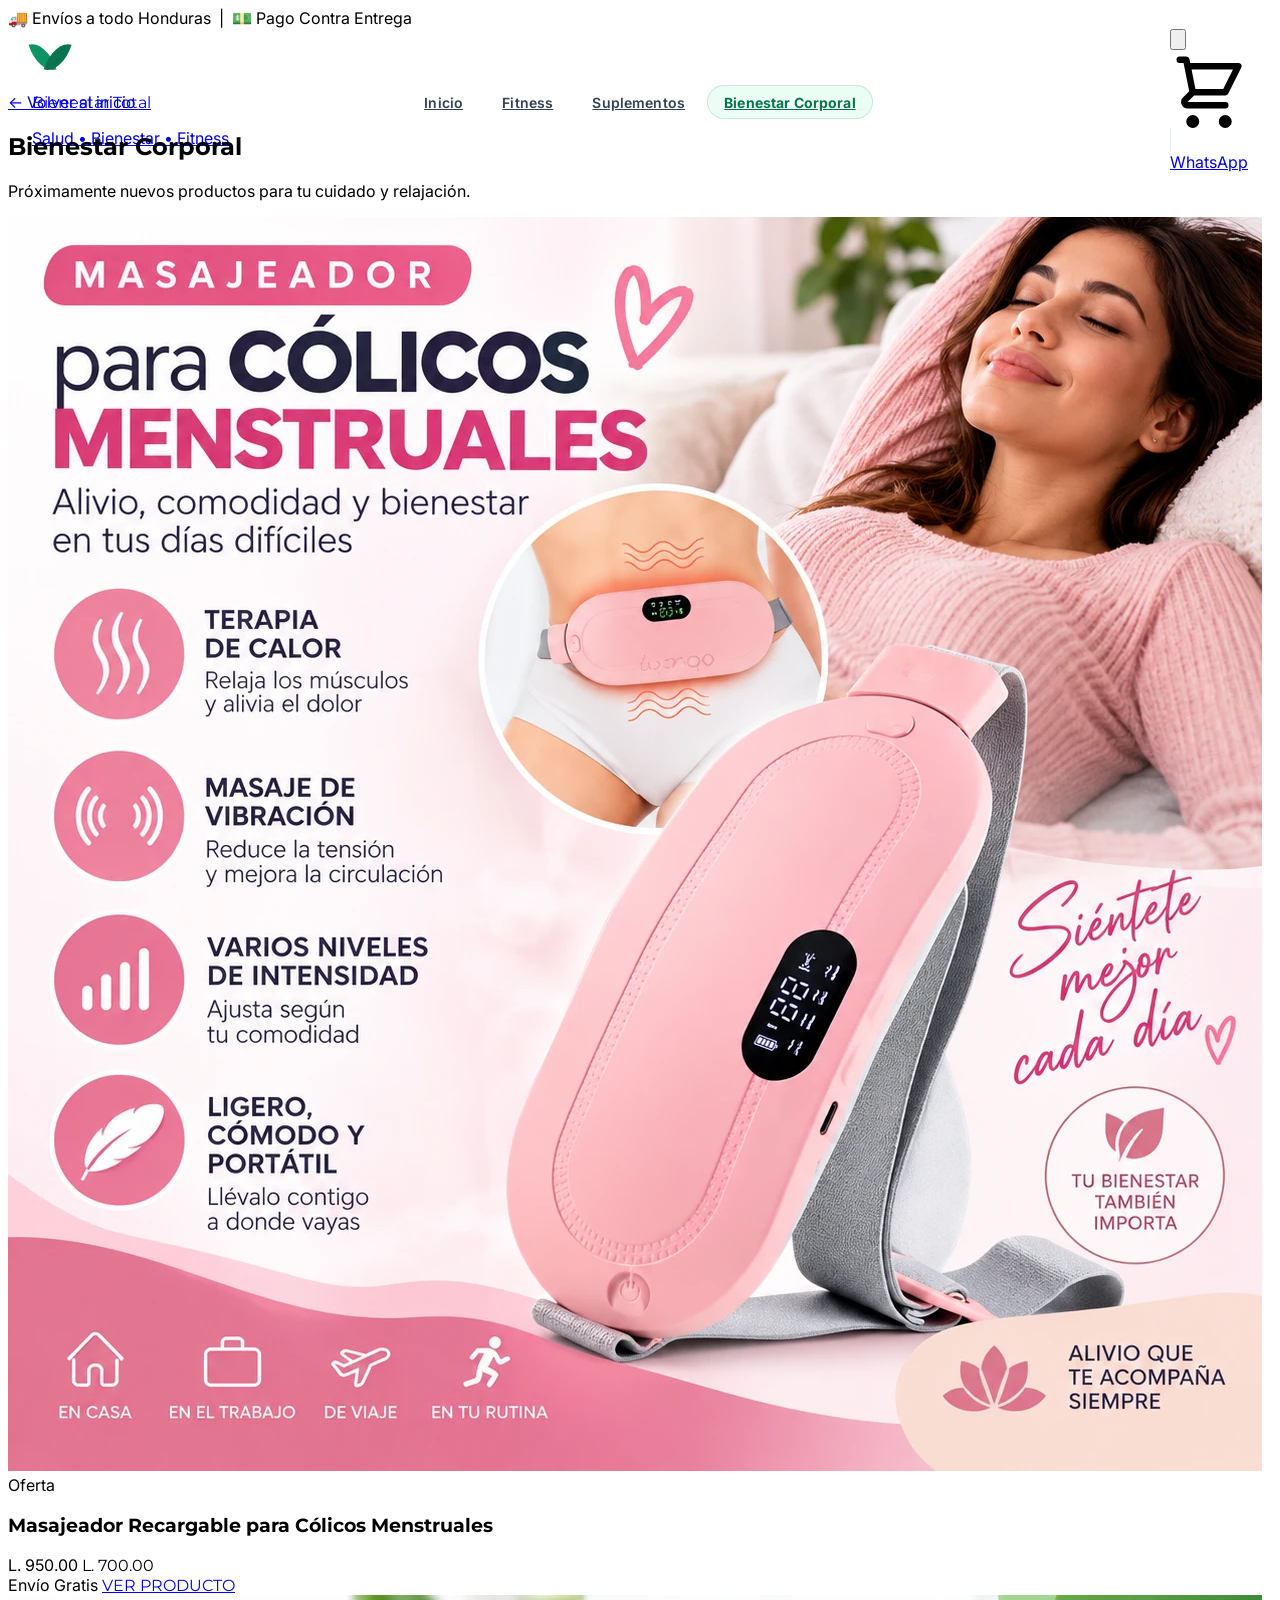
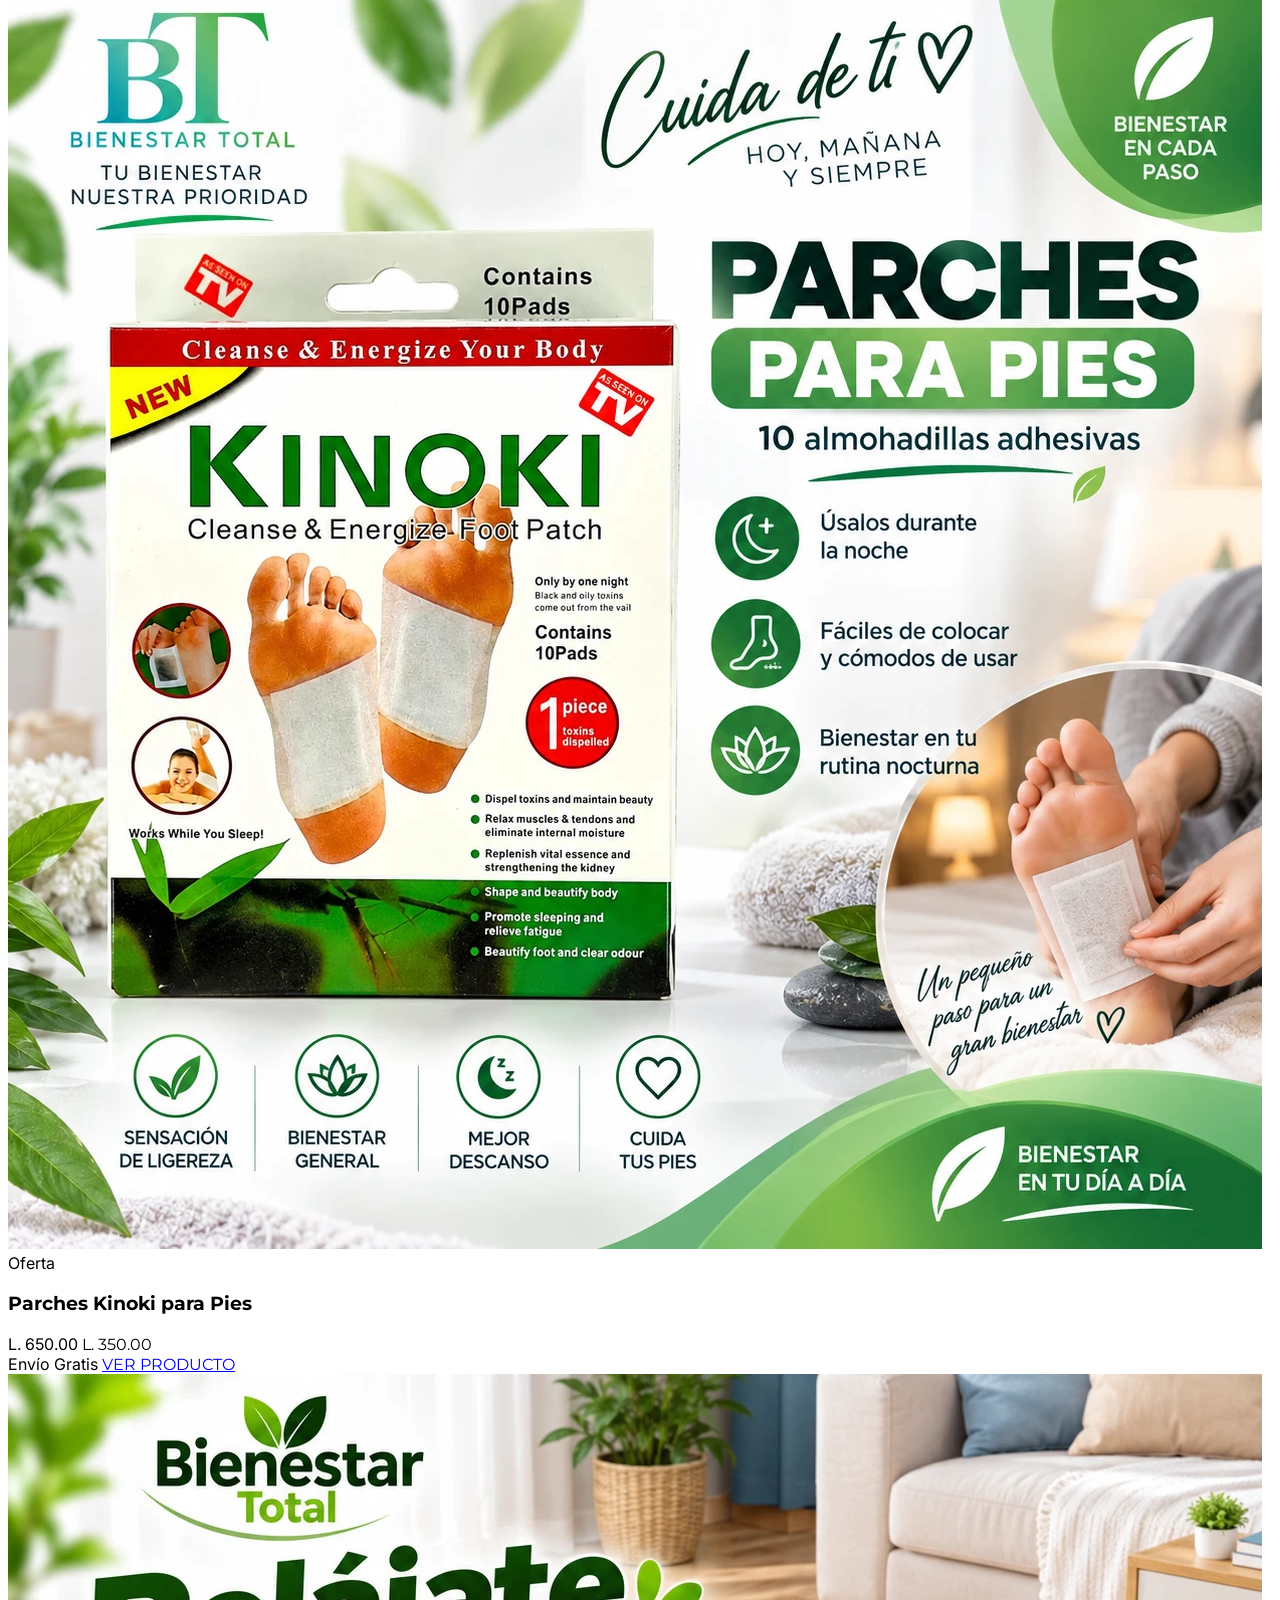
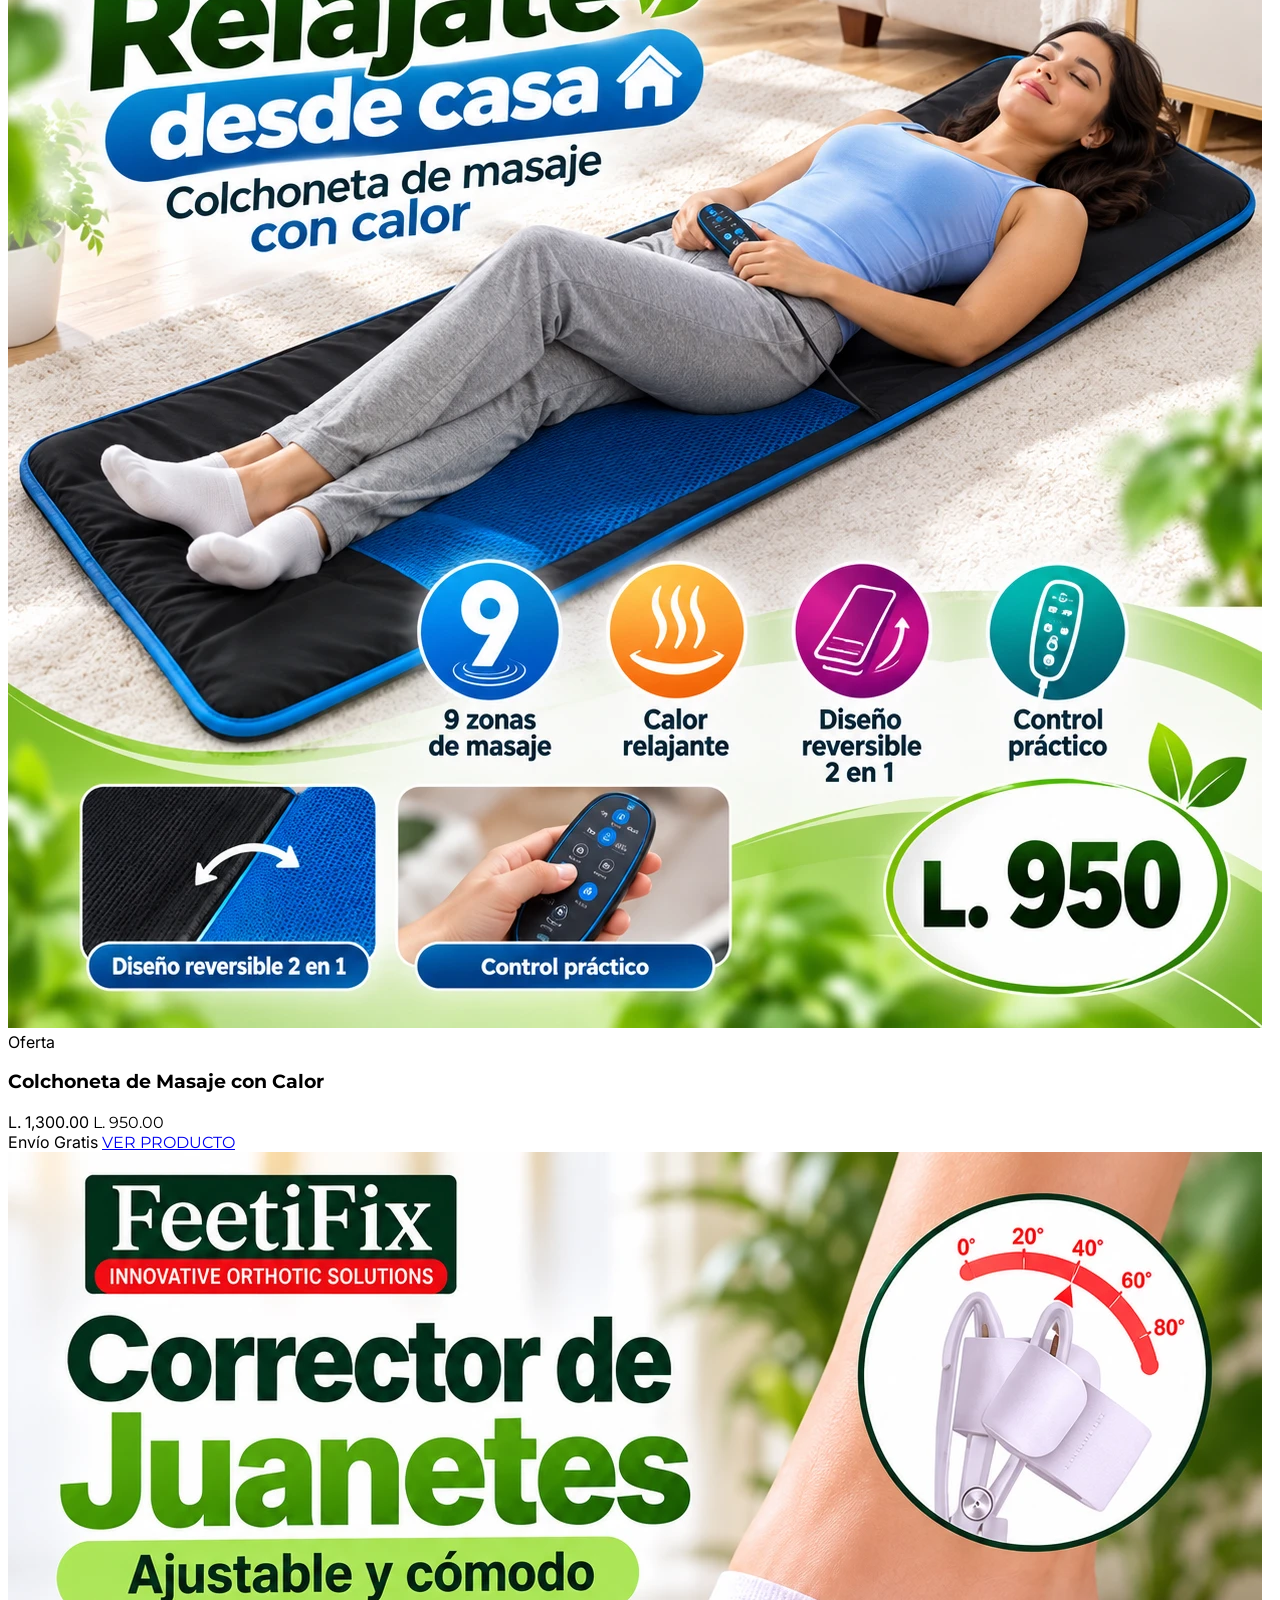
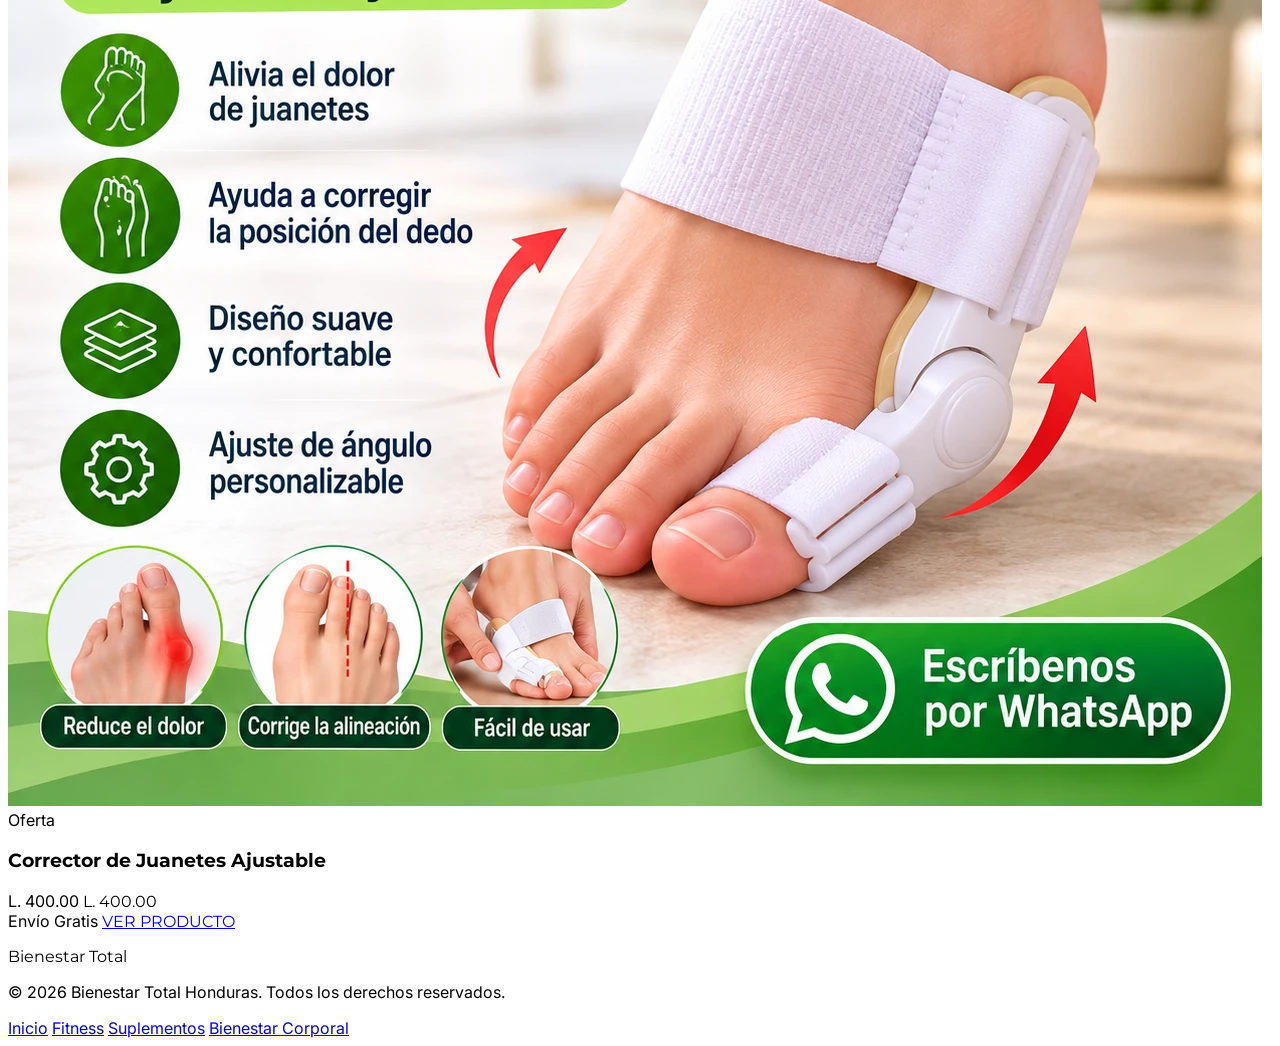
==== commit 5b91104c: "Página de catálogo completo y menú más pulido - "Ver catálogo" en el inicio ahora navega a /catalogo" ====
--- a/bienestar-corporal.html
+++ b/bienestar-corporal.html
@@ -48,6 +48,7 @@
       <span class="w-10 h-10 rounded-full hidden sm:flex items-center justify-center text-slate-500" title="Compra directa por producto, sin carrito acumulado" aria-hidden="true">
         <svg xmlns="http://www.w3.org/2000/svg" class="w-5 h-5" fill="none" viewBox="0 0 24 24" stroke="currentColor" stroke-width="2"><path stroke-linecap="round" stroke-linejoin="round" d="M3 3h2l.4 2M7 13h10l4-8H5.4M7 13L5.4 5M7 13l-2.293 2.293c-.63.63-.184 1.707.707 1.707H17m-10 4a1 1 0 100 2 1 1 0 000-2zm10 0a1 1 0 100 2 1 1 0 000-2z" /></svg>
       </span>
+      <span class="header-actions-divider hidden sm:block"></span>
       <a href="https://wa.me/50487353593?text=Hola%2C%20quiero%20informaci%C3%B3n%20de%20sus%20productos" target="_blank" rel="noopener"
         class="hidden sm:inline-flex items-center gap-2 bg-primary hover:bg-primary-dark text-white font-bold text-sm px-5 py-2.5 rounded-full transition-colors">
         <svg xmlns="http://www.w3.org/2000/svg" viewBox="0 0 24 24" class="w-4 h-4" fill="currentColor"><path d="M12.04 2C6.58 2 2.13 6.45 2.13 11.91c0 1.75.46 3.45 1.32 4.95L2 22l5.28-1.39a9.9 9.9 0 0 0 4.76 1.21h.01c5.46 0 9.91-4.45 9.91-9.91 0-2.65-1.03-5.14-2.9-7.01A9.82 9.82 0 0 0 12.04 2zm5.83 14.13c-.25.7-1.45 1.34-2 1.42-.51.08-1.15.11-1.86-.12-.43-.13-.98-.32-1.69-.62-2.97-1.28-4.91-4.27-5.06-4.47-.15-.2-1.21-1.61-1.21-3.07 0-1.46.77-2.18 1.04-2.48.27-.3.6-.37.8-.37.2 0 .4 0 .58.01.19.01.44-.07.68.52.25.6.86 2.08.93 2.23.08.15.13.33.02.53-.1.2-.15.32-.3.5-.15.18-.31.4-.44.53-.15.15-.3.31-.13.6.17.3.77 1.27 1.65 2.06 1.14 1.02 2.1 1.33 2.39 1.48.29.15.46.13.63-.08.17-.2.72-.84.92-1.13.19-.29.39-.24.65-.14.27.1 1.7.8 1.99.95.29.15.49.22.56.34.07.13.07.75-.18 1.45z"/></svg>
--- a/assets/styles.css
+++ b/assets/styles.css
@@ -0,0 +1,308 @@
+*, *::before, *::after { box-sizing: border-box; }
+
+body { font-family: 'Inter', sans-serif; }
+.font-heading { font-family: 'Montserrat', sans-serif; }
+
+/* Respaldo propio de utilidades críticas de visibilidad: si el CDN de
+   Tailwind tarda o falla en cargar, estos elementos (menús, buscador,
+   modales) deben quedar ocultos igual, para que nunca empujen el
+   contenido de la página hacia abajo. */
+.hidden { display: none !important; }
+@media (min-width: 768px) {
+  .md\:hidden { display: none !important; }
+}
+@media (min-width: 640px) {
+  .sm\:inline-flex { display: inline-flex !important; }
+  .sm\:flex { display: flex !important; }
+  .sm\:block { display: block !important; }
+}
+::-webkit-scrollbar { width: 8px; }
+::-webkit-scrollbar-track { background: #f1f5f9; }
+::-webkit-scrollbar-thumb { background: #cbd5e1; border-radius: 4px; }
+
+.modal-overlay, .lightbox-overlay {
+  transition: opacity .25s ease;
+}
+.modal-panel {
+  transition: transform .3s cubic-bezier(0.34, 1.56, 0.64, 1), opacity .25s ease;
+}
+.qty-card.selected {
+  border-color: #0d9464;
+  background-color: #ecfdf5;
+  box-shadow: 0 0 0 2px #0d9464;
+}
+.card-hover { transition: all .3s ease; }
+.card-hover:hover { transform: translateY(-6px); box-shadow: 0 20px 40px -10px rgba(0,0,0,.15); }
+
+.pulse-cta {
+  animation: pulseCta 2.2s infinite;
+}
+@keyframes pulseCta {
+  0%, 100% { box-shadow: 0 0 0 0 rgba(249,115,22,.5); }
+  50% { box-shadow: 0 0 0 10px rgba(249,115,22,0); }
+}
+
+input:invalid.touched, select:invalid.touched {
+  border-color: #ef4444;
+}
+
+.header-nav-link {
+  padding: 0.55rem 1.1rem;
+  border-radius: 9999px;
+  font-size: 0.875rem;
+  font-weight: 600;
+  letter-spacing: 0.01em;
+  color: #334155;
+  white-space: nowrap;
+  transition: background-color .2s ease, color .2s ease, box-shadow .2s ease;
+}
+.header-nav-link:hover {
+  background-color: #f1f5f9;
+  color: #0a744f;
+}
+.header-nav-link.active {
+  background-color: #ecfdf5;
+  color: #0a744f;
+  font-weight: 700;
+  box-shadow: inset 0 0 0 1px rgba(13,148,100,.18);
+}
+
+.header-actions-divider {
+  width: 1px;
+  height: 1.5rem;
+  background: #e2e8f0;
+  flex-shrink: 0;
+}
+
+.header-nav-link-mobile {
+  padding: 0.65rem 0.75rem;
+  border-radius: 0.75rem;
+  font-size: 0.9375rem;
+  font-weight: 600;
+  color: #334155;
+}
+.header-nav-link-mobile.active {
+  background-color: #ecfdf5;
+  color: #0a744f;
+}
+
+.section-heading {
+  display: flex;
+  align-items: center;
+  justify-content: center;
+  gap: 1rem;
+}
+.section-heading-line {
+  height: 1px;
+  width: 2.5rem;
+  background: rgba(13,148,100,.35);
+  flex-shrink: 0;
+}
+@media (min-width: 640px) {
+  .section-heading-line { width: 4rem; }
+}
+
+.leaf-logo {
+  position: relative;
+  width: 2.25rem;
+  height: 2.25rem;
+  flex-shrink: 0;
+}
+.leaf-logo span {
+  position: absolute;
+  top: 0;
+  width: 1.2rem;
+  height: 2rem;
+  border-radius: 0 100% 0 100%;
+}
+.leaf-logo span:first-child {
+  left: 0.05rem;
+  background: #0d9464;
+  transform: rotate(-18deg);
+}
+.leaf-logo span:last-child {
+  right: 0.05rem;
+  background: #0a744f;
+  transform: rotate(18deg) scaleX(-1);
+}
+
+/* =========================================================
+   LAYOUT ESTRUCTURAL (CSS explícito, no depende del CDN de
+   Tailwind en tiempo de ejecución, para que el header y el
+   inicio siempre se vean bien alineados aunque el CDN tarde
+   o falle en cargar).
+========================================================= */
+
+/* Contenedor global: mismo ancho máximo y márgenes centrados en
+   todo el sitio. Úsala en cualquier sección nueva que necesite
+   alinearse con el resto de la página. */
+.container {
+  width: 100%;
+  max-width: 1280px;
+  margin: 0 auto;
+  padding: 0 1rem;
+}
+@media (min-width: 640px) {
+  .container { padding: 0 1.5rem; }
+}
+
+/* HEADER: grid real de 3 columnas (1fr / auto / 1fr), así la
+   columna del centro queda matemáticamente centrada sin importar
+   cuánto pesen el logo o los botones de la derecha. */
+.site-header-row {
+  display: grid;
+  grid-template-columns: 1fr auto 1fr;
+  align-items: center;
+  gap: 0.75rem;
+  max-width: 1280px;
+  margin: 0 auto;
+  height: 4rem;
+  padding: 0 1rem;
+}
+@media (min-width: 640px) {
+  .site-header-row { padding: 0 1.5rem; }
+}
+.site-header-row > a:first-child { justify-self: start; }
+.site-header-row > .site-header-nav { justify-self: center; }
+.site-header-row > div:last-child { justify-self: end; }
+
+.site-header-nav {
+  display: none;
+  align-items: center;
+  gap: 0.25rem;
+}
+@media (min-width: 768px) {
+  .site-header-nav { display: flex; }
+}
+
+.hero-section {
+  position: relative;
+  overflow: hidden;
+  background: linear-gradient(to bottom right, rgba(13,148,100,.06), #fff 60%);
+}
+.hero-blob {
+  position: absolute;
+  bottom: -7rem;
+  right: -7rem;
+  width: 20rem;
+  height: 20rem;
+  background: rgba(13,148,100,.15);
+  border-radius: 9999px;
+  pointer-events: none;
+}
+@media (min-width: 640px) {
+  .hero-blob { width: 28rem; height: 28rem; bottom: -9rem; right: -9rem; }
+}
+
+.hero-grid {
+  position: relative;
+  display: grid;
+  grid-template-columns: 1fr;
+  gap: 2.5rem;
+  align-items: center;
+  max-width: 1280px;
+  margin: 0 auto;
+  padding: 3rem 1rem;
+}
+@media (min-width: 768px) {
+  .hero-grid { grid-template-columns: 1fr 1fr; padding: 5rem 1.5rem; }
+}
+
+.hero-img {
+  position: relative;
+  z-index: 10;
+  width: 100%;
+  aspect-ratio: 4 / 5;
+  object-fit: cover;
+  border-radius: 1.5rem;
+  box-shadow: 0 20px 40px -10px rgba(0,0,0,.2);
+}
+
+.benefits-grid {
+  display: grid;
+  grid-template-columns: repeat(2, 1fr);
+  gap: 1.25rem;
+  max-width: 1280px;
+  margin: 0 auto;
+  padding: 1.5rem 1rem;
+}
+@media (min-width: 640px) {
+  .benefits-grid { grid-template-columns: repeat(4, 1fr); padding: 1.5rem; }
+}
+
+.benefit-item {
+  display: flex;
+  align-items: center;
+  gap: 0.75rem;
+}
+.benefit-icon {
+  width: 2.5rem;
+  height: 2.5rem;
+  border-radius: 9999px;
+  background: rgba(13,148,100,.1);
+  color: #0d9464;
+  display: flex;
+  align-items: center;
+  justify-content: center;
+  font-size: 1.125rem;
+  flex-shrink: 0;
+}
+
+.category-grid {
+  display: grid;
+  grid-template-columns: 1fr;
+  gap: 1.25rem;
+  max-width: 1280px;
+  margin: 0 auto;
+  padding: 3rem 1rem;
+}
+@media (min-width: 640px) {
+  .category-grid { grid-template-columns: repeat(2, 1fr); padding: 3rem 1.5rem; }
+}
+
+.category-card {
+  display: flex;
+  align-items: center;
+  gap: 1rem;
+  background: rgba(13,148,100,.05);
+  border-radius: 1rem;
+  padding: 1rem;
+  transition: background-color .2s ease, transform .2s ease;
+}
+.category-card:hover {
+  background: rgba(13,148,100,.1);
+  transform: translateY(-2px);
+}
+.category-card-media {
+  width: 5rem;
+  height: 5rem;
+  border-radius: 0.75rem;
+  object-fit: cover;
+  flex-shrink: 0;
+}
+@media (min-width: 640px) {
+  .category-card-media { width: 6rem; height: 6rem; }
+}
+.category-card-icon {
+  display: flex;
+  align-items: center;
+  justify-content: center;
+  font-size: 2.25rem;
+  background: rgba(13,148,100,.15);
+  color: #0d9464;
+}
+.category-arrow-btn {
+  width: 2.5rem;
+  height: 2.5rem;
+  border-radius: 9999px;
+  background: #0d9464;
+  color: #fff;
+  display: flex;
+  align-items: center;
+  justify-content: center;
+  flex-shrink: 0;
+  transition: background-color .2s ease;
+}
+.category-card:hover .category-arrow-btn {
+  background: #0a744f;
+}
